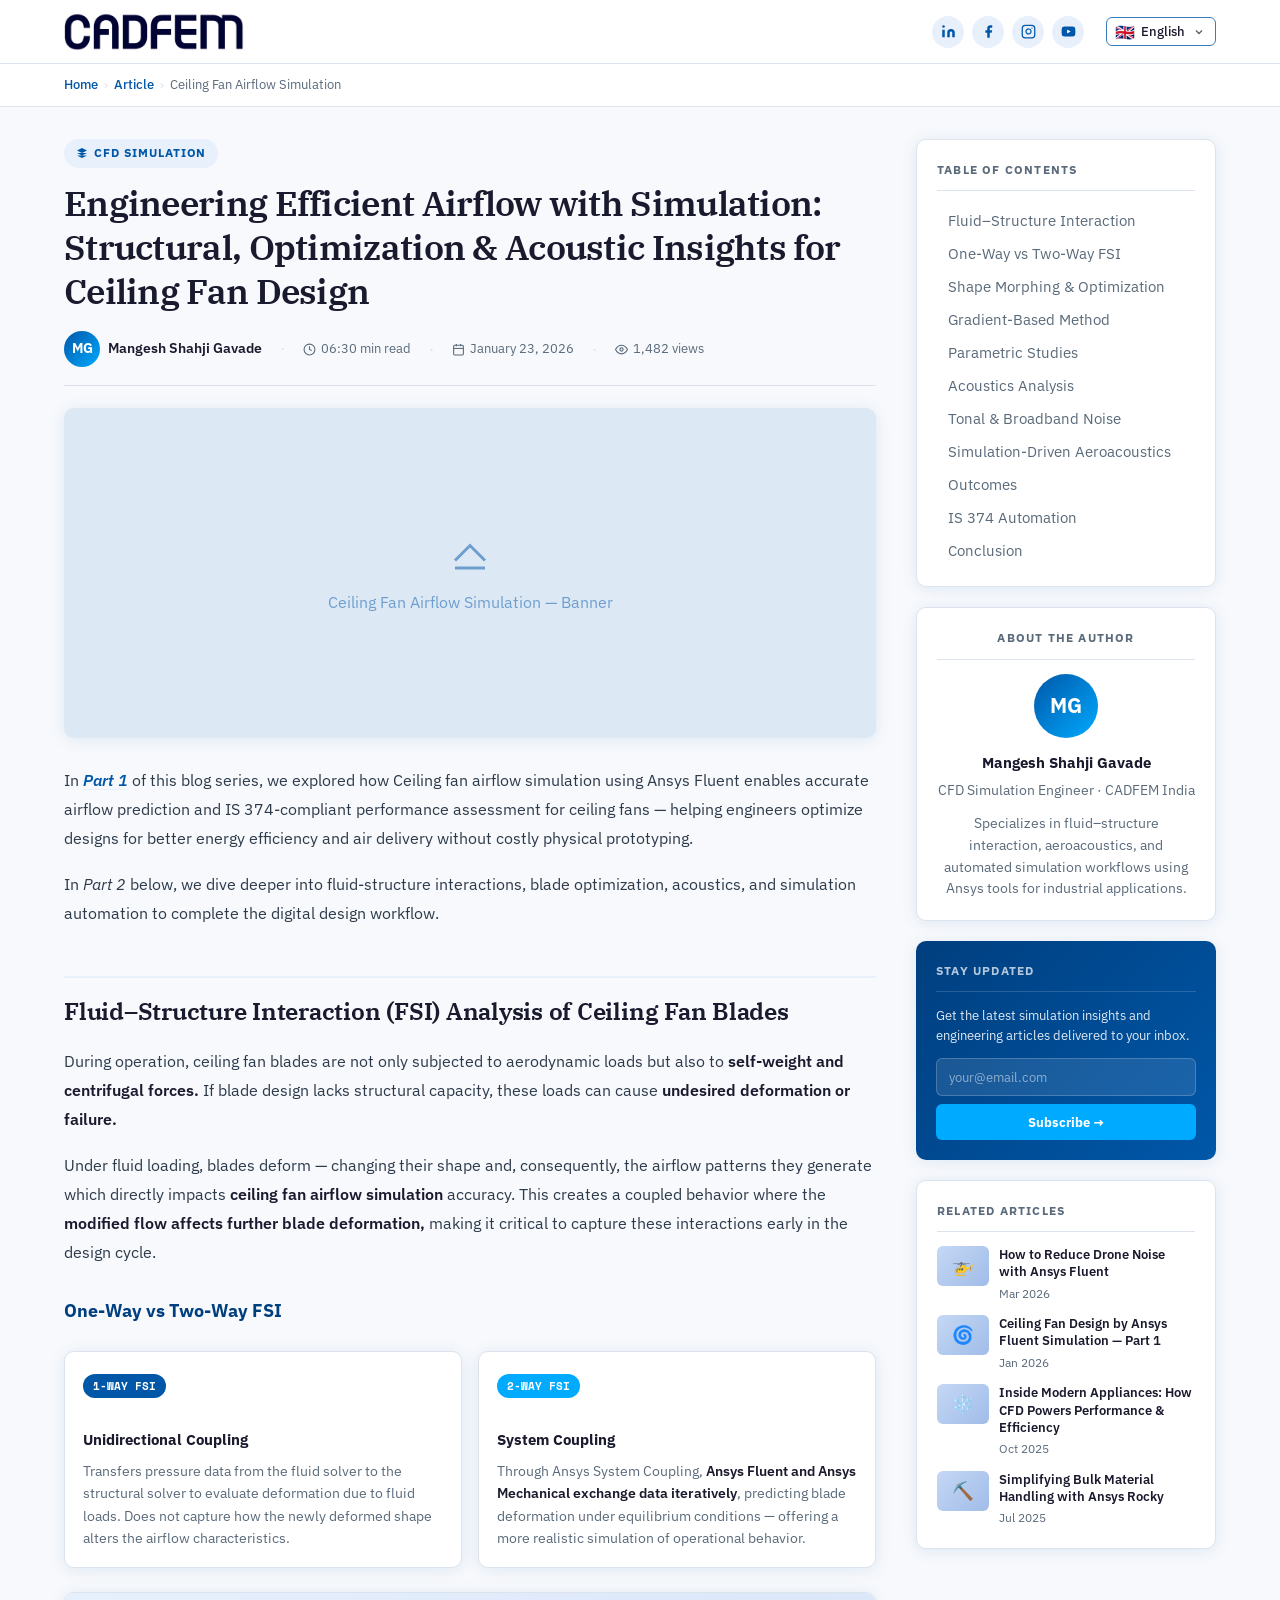
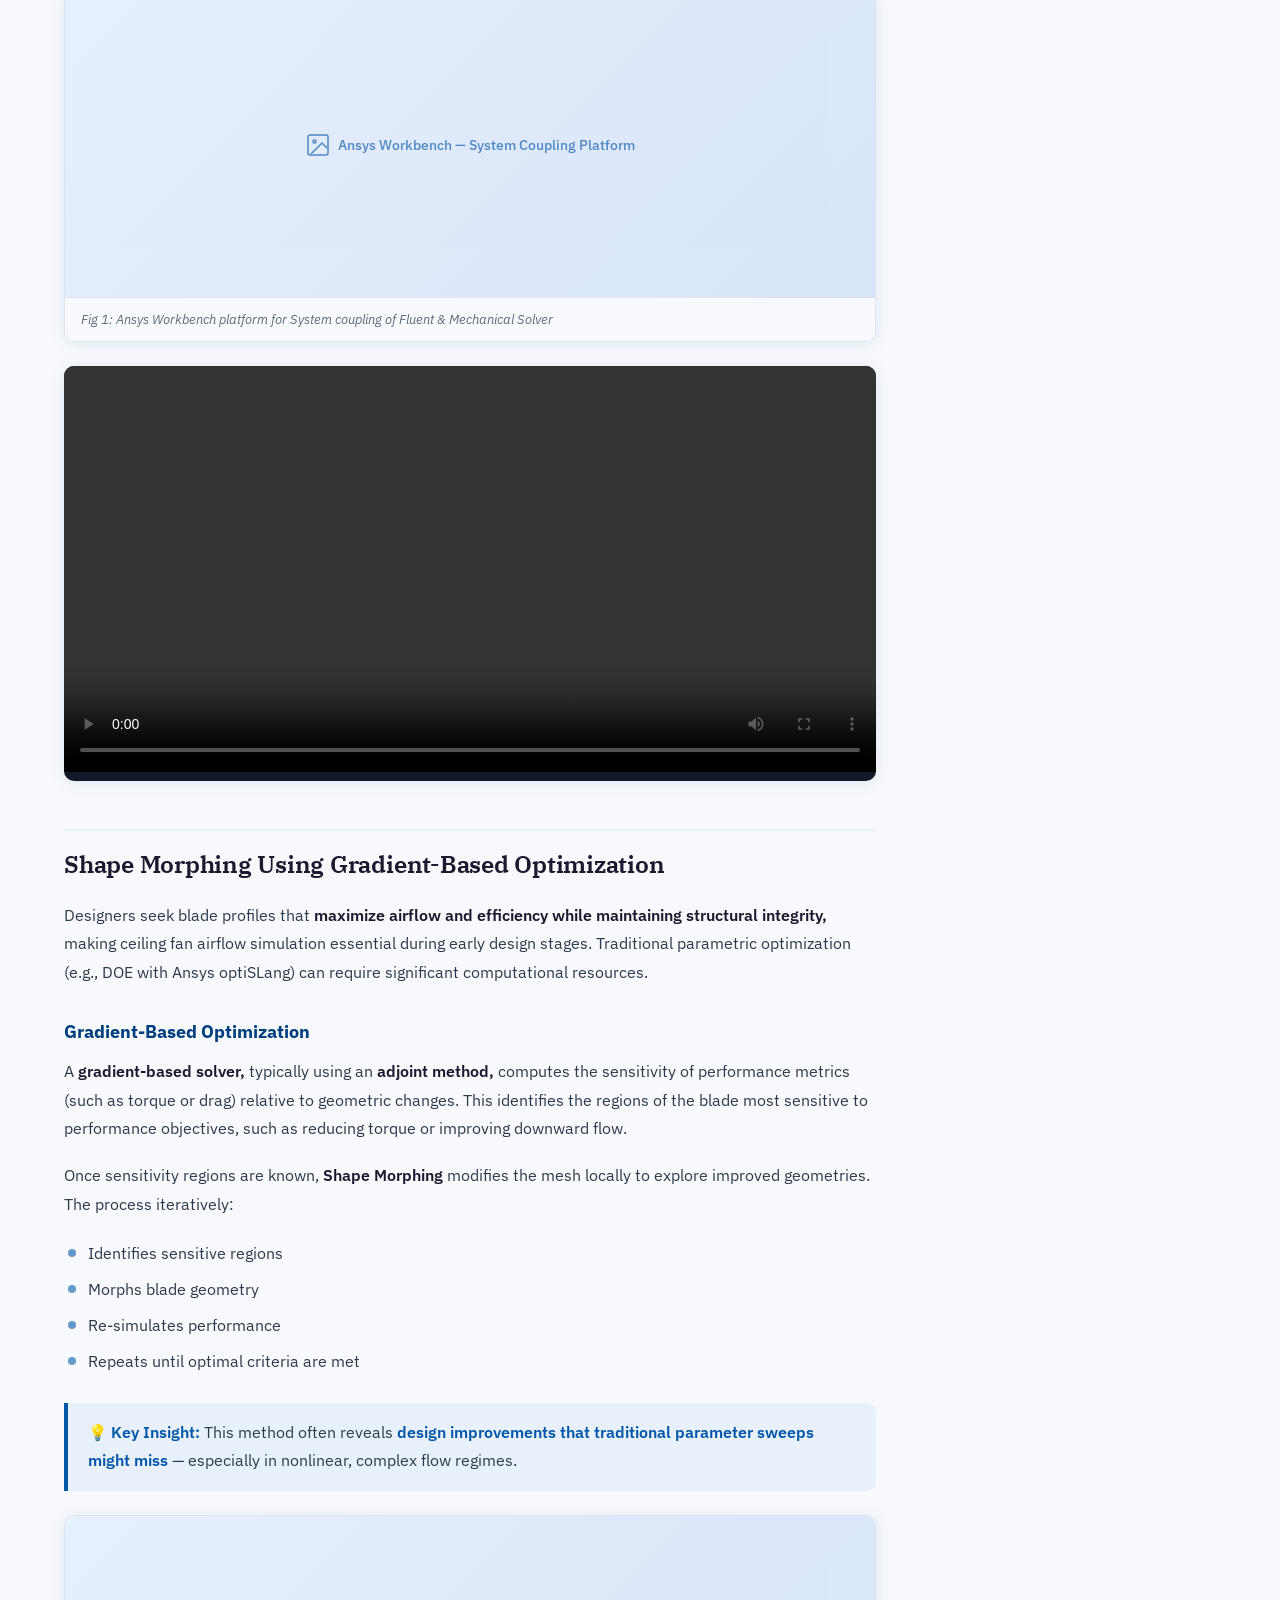
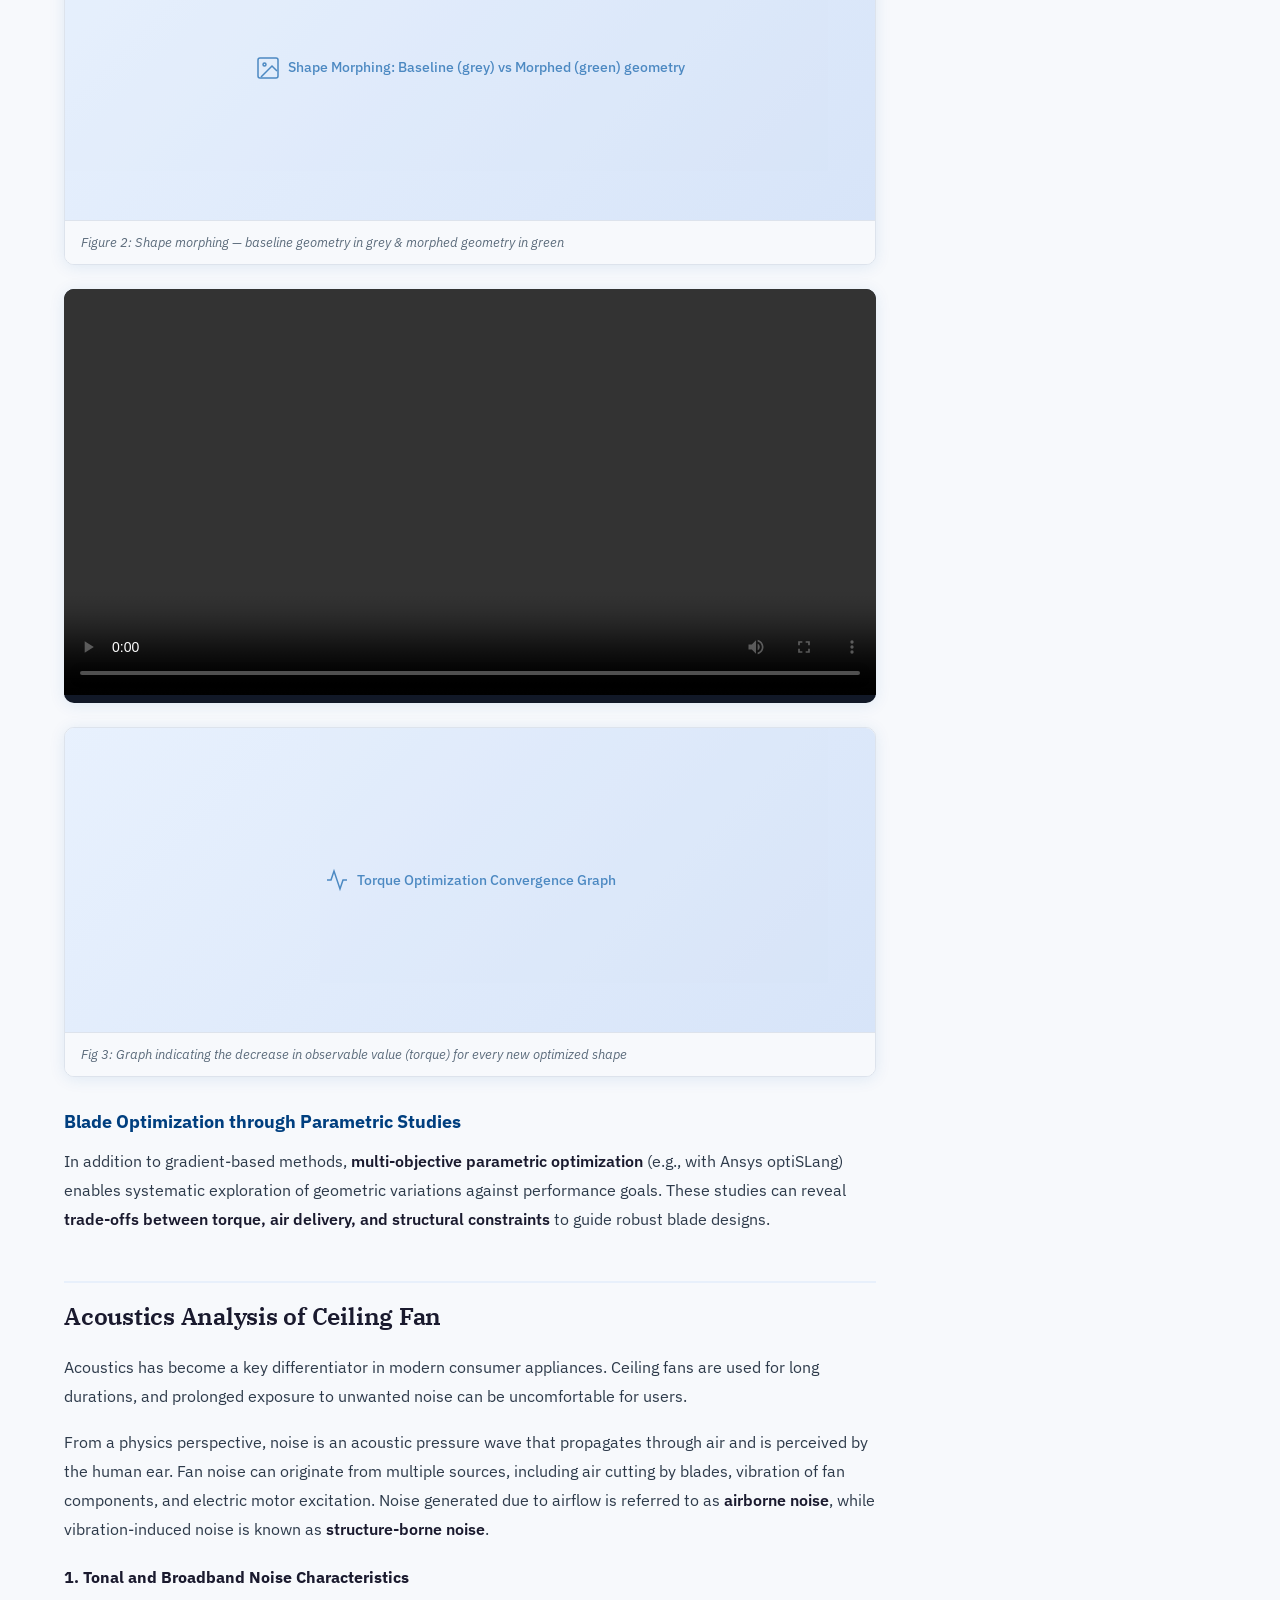
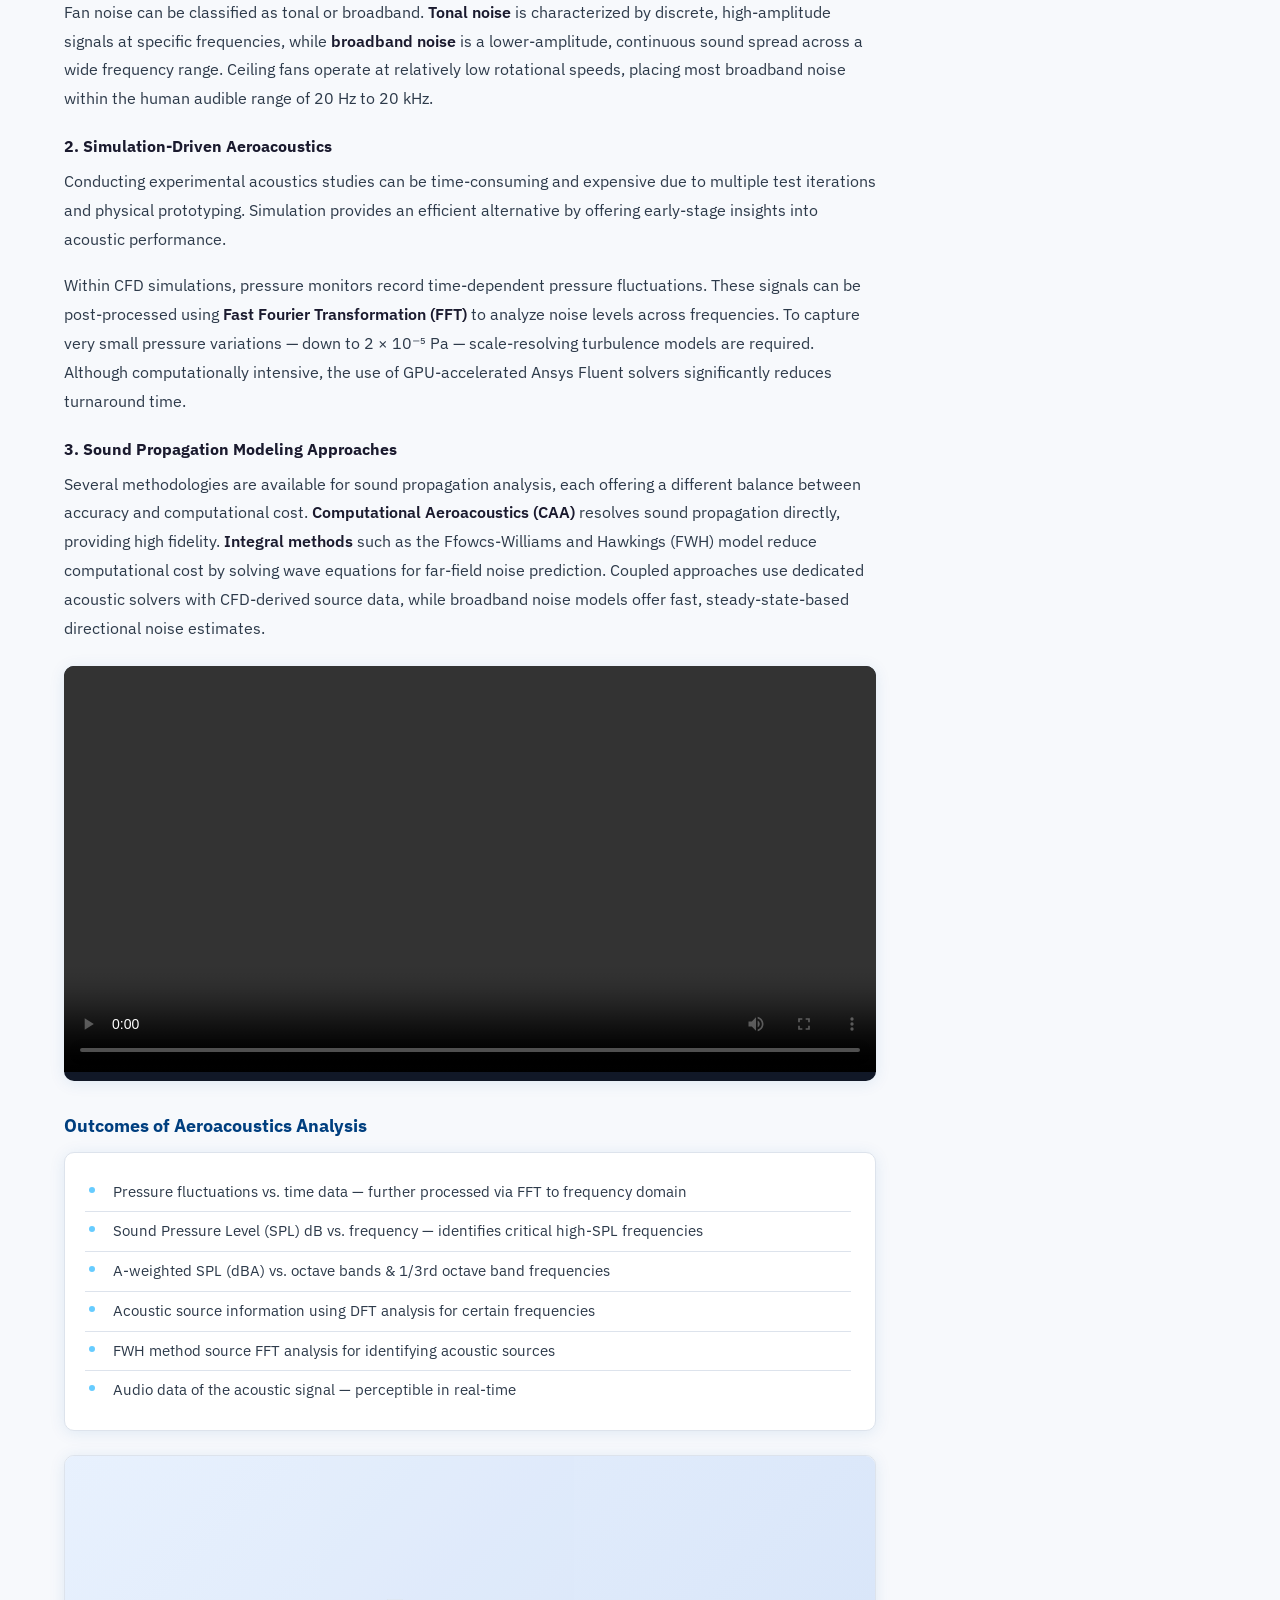
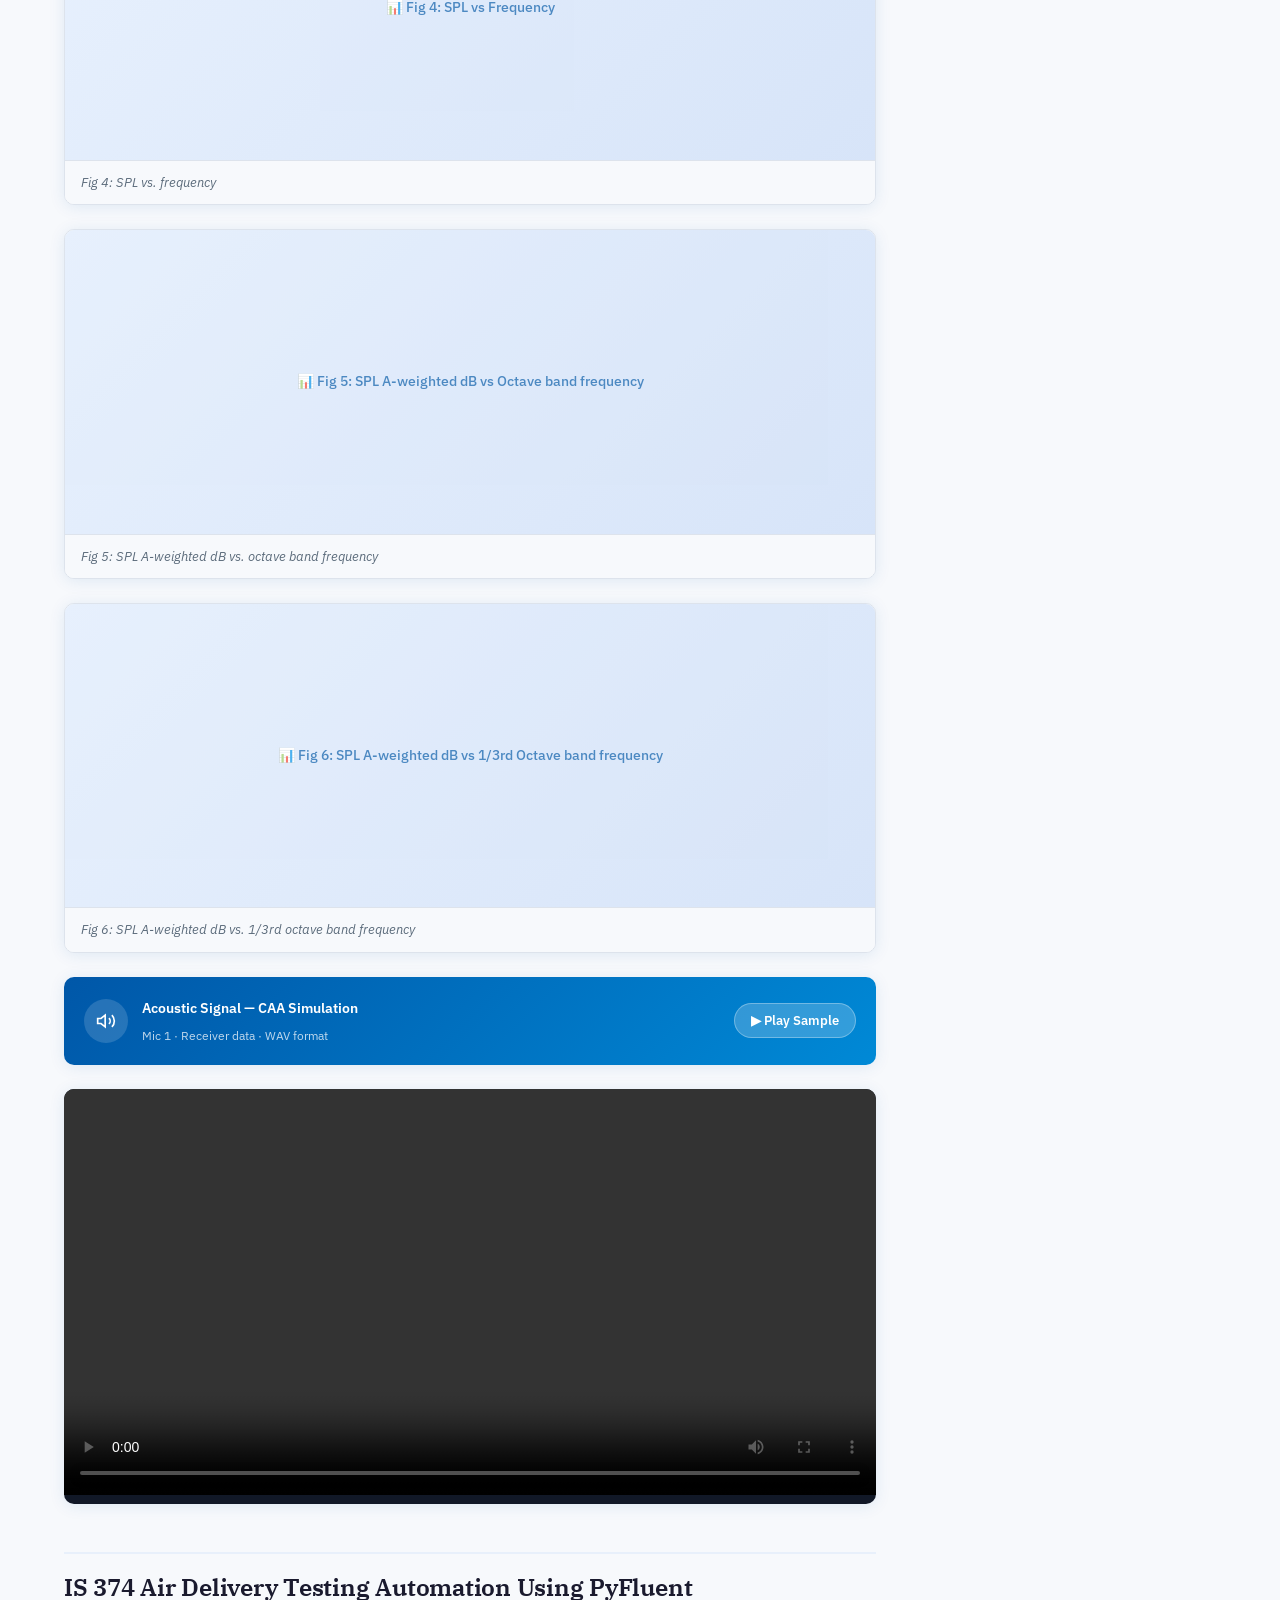
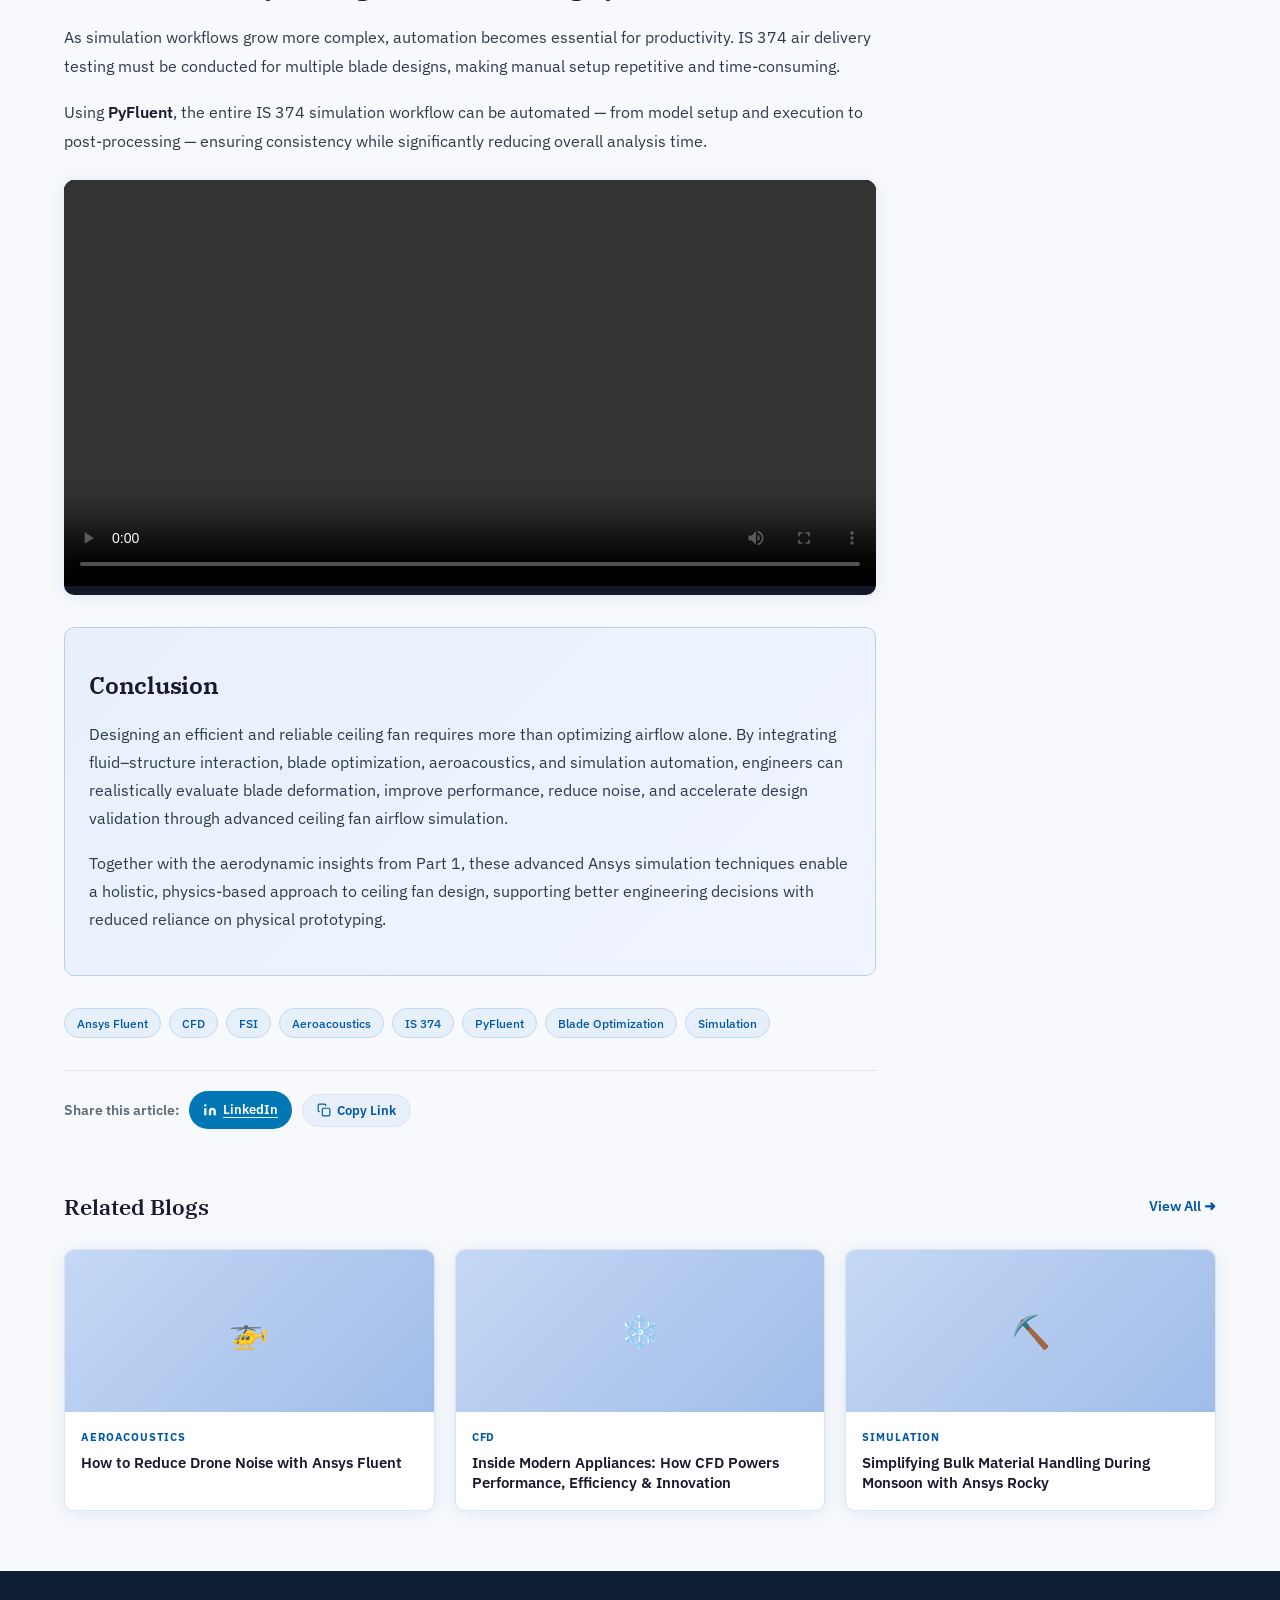
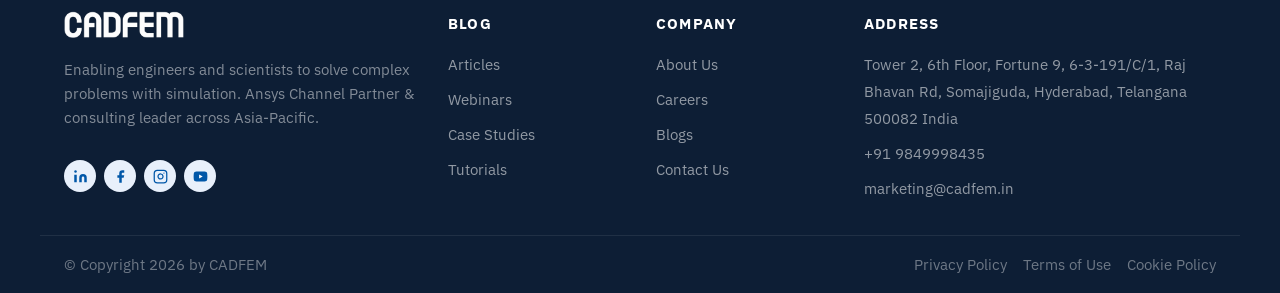
==== index.html @ c17678b2 "Initial commit" ====
<!DOCTYPE html>
<html lang="en">

<head>
    <meta charset="UTF-8">
    <meta name="viewport" content="width=device-width, initial-scale=1.0">
    <title>Engineering Efficient Airflow with Simulation | CADFEM Blog</title>

    <link rel="preconnect" href="https://fonts.googleapis.com">
    <link rel="stylesheet" href="style.css" />
    <link
        href="https://fonts.googleapis.com/css2?family=IBM+Plex+Sans:ital,wght@0,300;0,400;0,500;0,600;0,700;1,400&family=IBM+Plex+Serif:ital,wght@0,400;0,600;1,400&family=Space+Mono:wght@400;700&display=swap"
        rel="stylesheet">
    <link
        href="https://fonts.googleapis.com/css2?family=IBM+Plex+Sans:ital,wght@0,300;0,400;0,500;0,600;0,700;1,400&family=IBM+Plex+Serif:ital,wght@0,400;0,600;1,400&family=Space+Mono:wght@400;700&display=swap"
        rel="stylesheet">

</head>

<body>

    <div id="reading-progress"></div>

    <!-- ── HEADER ── -->
    <header id="site-header">
        <div class="header-inner">
            <a href="#" class="logo-wrap">
                <img src="cadfem-logo.png" width="180px" />
            </a>
            <!-- <nav>
                <a href="#" data-i18n="nav_home">Home</a>

                <a href="#conclusion" data-i18n="nav_about">Conclusion</a>
                <a href="#related-blogs" data-i18n="nav_products">Related Blogs</a>
                <a href="#related-blogs" data-i18n="nav_products">Related Blogs</a>

            </nav> -->
            <div class="header-social">
                <a href="https://www.linkedin.com/company/cadfem-apac/" title="LinkedIn" target="_blank">
                    <svg width="15" height="15" viewBox="0 0 24 24" fill="currentColor">
                        <path
                            d="M16 8a6 6 0 016 6v7h-4v-7a2 2 0 00-2-2 2 2 0 00-2 2v7h-4v-7a6 6 0 016-6zM2 9h4v12H2z" />
                        <circle cx="4" cy="4" r="2" />
                    </svg>
                </a>
                <a href="https://www.facebook.com/cadfem.in" title="Facebook" target="_blank">
                    <svg width="15" height="15" viewBox="0 0 24 24" fill="currentColor" stroke="none">
                        <path d="M18 2h-3a5 5 0 00-5 5v3H7v4h3v8h4v-8h3l1-4h-4V7a1 1 0 011-1h3z" />
                    </svg>
                </a>
                <a href="https://www.instagram.com/cadfem.india/" title="Instagram" target="_blank">
                    <svg width="15" height="15" viewBox="0 0 24 24" fill="none" stroke="currentColor" stroke-width="2"
                        stroke-linecap="round" stroke-linejoin="round">
                        <rect x="2" y="2" width="20" height="20" rx="5" />
                        <path d="M16 11.37A4 4 0 1112.63 8 4 4 0 0116 11.37z" />
                        <line x1="17.5" y1="6.5" x2="17.51" y2="6.5" />
                    </svg>
                </a>
                <a href="https://www.youtube.com/@CADFEMIndia" title="YouTube" target="_blank">
                    <svg width="15" height="15" viewBox="0 0 24 24" fill="currentColor">
                        <path
                            d="M22.54 6.42a2.78 2.78 0 00-1.95-1.96C18.88 4 12 4 12 4s-6.88 0-8.59.46A2.78 2.78 0 001.46 6.42 29 29 0 001 12a29 29 0 00.46 5.58 2.78 2.78 0 001.95 1.96C5.12 20 12 20 12 20s6.88 0 8.59-.46a2.78 2.78 0 001.95-1.96A29 29 0 0023 12a29 29 0 00-.46-5.58z" />
                        <polygon points="9.75 15.02 15.5 12 9.75 8.98 9.75 15.02" fill="white" />
                    </svg>
                </a>

                <!-- ── LANGUAGE SWITCHER ── -->
                <div class="lang-switcher" id="langSwitcher">
                    <button class="lang-btn" id="langBtn" onclick="toggleLangDropdown(event)">
                        <span class="flag" id="currentFlag">🇬🇧</span>
                        <span id="currentLangName">English</span>
                        <svg class="chevron" width="12" height="12" viewBox="0 0 24 24" fill="none"
                            stroke="currentColor" stroke-width="2.5">
                            <polyline points="6 9 12 15 18 9" />
                        </svg>
                    </button>
                    <div class="lang-dropdown" id="langDropdown">
                        <div class="lang-option" onclick="setLanguage('de')" data-lang="de">
                            <span class="flag">🇩🇪</span>
                            <span class="lang-name">German</span>
                            <span class="check">✓</span>
                        </div>
                        <div class="lang-option" onclick="setLanguage('id')" data-lang="id">
                            <span class="flag">🇮🇩</span>
                            <span class="lang-name">Indonesian</span>
                            <span class="check">✓</span>
                        </div>
                        <div class="lang-option" onclick="setLanguage('ms')" data-lang="ms">
                            <span class="flag">🇲🇾</span>
                            <span class="lang-name">Malay</span>
                            <span class="check">✓</span>
                        </div>
                        <div class="lang-option" onclick="setLanguage('th')" data-lang="th">
                            <span class="flag">🇹🇭</span>
                            <span class="lang-name">Thai</span>
                            <span class="check">✓</span>
                        </div>
                        <div class="lang-option" onclick="setLanguage('vi')" data-lang="vi">
                            <span class="flag">🇻🇳</span>
                            <span class="lang-name">Vietnamese</span>
                            <span class="check">✓</span>
                        </div>
                        <div class="lang-option active" onclick="setLanguage('en')" data-lang="en">
                            <span class="flag">🇬🇧</span>
                            <span class="lang-name">English</span>
                            <span class="check">✓</span>
                        </div>
                    </div>
                </div>
            </div>
        </div>
    </header>

    <!-- ── BREADCRUMB ── -->
    <div class="breadcrumb-bar">
        <div class="breadcrumb-inner">
            <a href="#" data-i18n="nav_home">Home</a>
            <span class="sep">›</span>
            <a href="#" data-i18n="nav_articles">Article</a>
            <span class="sep">›</span>
            <span data-i18n="breadcrumb_current">Ceiling Fan Airflow Simulation</span>
        </div>
    </div>

    <!-- ── MAIN CONTENT ── -->
    <div class="page-wrap">

        <!-- ARTICLE -->
        <article id="content">
            <div class="article-category fade-up fade-up-1">
                <svg width="12" height="12" viewBox="0 0 24 24" fill="currentColor">
                    <path d="M12 2L2 7l10 5 10-5-10-5zM2 17l10 5 10-5M2 12l10 5 10-5" />
                </svg>
                <span data-i18n="category">CFD Simulation</span>
            </div>

            <h1 class="fade-up fade-up-2" data-i18n="article_title">Engineering Efficient Airflow with Simulation:
                Structural, Optimization &amp; Acoustic Insights for Ceiling Fan Design</h1>

            <div class="article-meta fade-up fade-up-3">
                <div class="meta-author">
                    <div class="author-avatar">MG</div>
                    <span class="author-name">Mangesh Shahji Gavade</span>
                </div>
                <span class="meta-dot">·</span>
                <div class="meta-item">
                    <svg width="13" height="13" fill="none" stroke="currentColor" stroke-width="2" viewBox="0 0 24 24">
                        <circle cx="12" cy="12" r="10" />
                        <polyline points="12 6 12 12 16 14" />
                    </svg>
                    <span data-i18n="read_time">06:30 min read</span>
                </div>
                <span class="meta-dot">·</span>
                <div class="meta-item">
                    <svg width="13" height="13" fill="none" stroke="currentColor" stroke-width="2" viewBox="0 0 24 24">
                        <rect x="3" y="4" width="18" height="18" rx="2" />
                        <line x1="16" y1="2" x2="16" y2="6" />
                        <line x1="8" y1="2" x2="8" y2="6" />
                        <line x1="3" y1="10" x2="21" y2="10" />
                    </svg>
                    <span data-i18n="pub_date">January 23, 2026</span>
                </div>
                <span class="meta-dot">·</span>
                <div class="meta-item">
                    <svg width="13" height="13" fill="none" stroke="currentColor" stroke-width="2" viewBox="0 0 24 24">
                        <path d="M1 12s4-8 11-8 11 8 11 8-4 8-11 8-11-8-11-8z" />
                        <circle cx="12" cy="12" r="3" />
                    </svg>
                    <span id="view-count">1,482 <span data-i18n="views">views</span></span>
                </div>
            </div>

            <div class="hero-img fade-up fade-up-3">
                <img src="https://blog.cadfem.ai/wp-content/uploads/2026/01/FBU_Ceiling-Fan-Part-2-Banner-1024x416.jpg"
                    alt="Ceiling Fan Airflow Simulation Banner"
                    onerror="this.style.display='none';this.nextElementSibling.style.display='flex'">
                <div class="hero-img-placeholder" style="display:none;">
                    <svg width="48" height="48" fill="none" stroke="currentColor" stroke-width="1.5"
                        viewBox="0 0 24 24">
                        <path d="M4.5 15.75l7.5-7.5 7.5 7.5" />
                        <path d="M4.5 19.5h15" />
                    </svg>
                    <span data-i18n="hero_alt">Ceiling Fan Airflow Simulation — Banner</span>
                </div>
            </div>

            <div class="article-body">

                <p data-i18n="intro_p1">In <em><strong><a href="#">Part 1</a></strong></em> of this blog series, we
                    explored how Ceiling fan airflow simulation using Ansys Fluent enables accurate airflow prediction
                    and IS 374-compliant performance assessment for ceiling fans — helping engineers optimize designs
                    for better energy efficiency and air delivery without costly physical prototyping.</p>

                <p data-i18n="intro_p2">In <em>Part 2</em> below, we dive deeper into fluid-structure interactions,
                    blade optimization, acoustics, and simulation automation to complete the digital design workflow.
                </p>

                <h2 id="fsi" data-i18n="fsi_title">Fluid–Structure Interaction (FSI) Analysis of Ceiling Fan Blades</h2>

                <p data-i18n="fsi_p1">During operation, ceiling fan blades are not only subjected to aerodynamic loads
                    but also to <strong>self-weight and centrifugal forces.</strong> If blade design lacks structural
                    capacity, these loads can cause <strong>undesired deformation or failure.</strong></p>

                <p data-i18n="fsi_p2">Under fluid loading, blades deform — changing their shape and, consequently, the
                    airflow patterns they generate which directly impacts <strong>ceiling fan airflow
                        simulation</strong> accuracy. This creates a coupled behavior where the <strong>modified flow
                        affects further blade deformation,</strong> making it critical to capture these interactions
                    early in the design cycle.</p>

                <h3 id="fsi-types" data-i18n="fsi_types_title">One-Way vs Two-Way FSI</h3>

                <div class="fsi-grid">
                    <div class="fsi-card">
                        <div class="fsi-badge" data-i18n="oneway_badge">1-WAY FSI</div>
                        <h4 data-i18n="oneway_title">Unidirectional Coupling</h4>
                        <p data-i18n="oneway_desc">Transfers pressure data from the fluid solver to the structural
                            solver to evaluate deformation due to fluid loads. Does not capture how the newly deformed
                            shape alters the airflow characteristics.</p>
                    </div>
                    <div class="fsi-card two-way">
                        <div class="fsi-badge" data-i18n="twoway_badge">2-WAY FSI</div>
                        <h4 data-i18n="twoway_title">System Coupling</h4>
                        <p data-i18n="twoway_desc">Through Ansys System Coupling, <strong>Ansys Fluent and Ansys
                                Mechanical exchange data iteratively</strong>, predicting blade deformation under
                            equilibrium conditions — offering a more realistic simulation of operational behavior.</p>
                    </div>
                </div>

                <div class="figure-wrap">
                    <img src="https://blog.cadfem.ai/wp-content/uploads/2026/01/Screenshot-2026-01-28-125005-1024x380.png"
                        alt="Ansys Workbench System Coupling"
                        onerror="this.style.display='none';this.nextElementSibling.style.display='flex'">
                    <div class="fig-img-placeholder" style="display:none;">
                        <svg width="24" height="24" fill="none" stroke="currentColor" stroke-width="1.5"
                            viewBox="0 0 24 24">
                            <rect x="2" y="2" width="20" height="20" rx="2" />
                            <circle cx="8.5" cy="8.5" r="1.5" />
                            <polyline points="21 15 16 10 5 21" />
                        </svg>
                        Ansys Workbench — System Coupling Platform
                    </div>
                    <div class="figure-caption" data-i18n="fig1_caption">Fig 1: Ansys Workbench platform for System
                        coupling of Fluent &amp; Mechanical Solver</div>
                </div>

                <div class="video-wrap">
                    <video class="elementor-video"
                        src="https://blog.cadfem.ai/wp-content/uploads/2026/01/struc_croped.mp4" autoplay="" controls=""
                        controlslist="nodownload"></video>
                </div>

                <h2 id="morphing" data-i18n="morphing_title">Shape Morphing Using Gradient-Based Optimization</h2>

                <p data-i18n="morphing_p1">Designers seek blade profiles that <strong>maximize airflow and efficiency
                        while maintaining structural integrity,</strong> making ceiling fan airflow simulation essential
                    during early design stages. Traditional parametric optimization (e.g., DOE with Ansys optiSLang) can
                    require significant computational resources.</p>

                <h3 id="gradient" data-i18n="gradient_title">Gradient-Based Optimization</h3>

                <p data-i18n="gradient_p1">A <strong>gradient-based solver,</strong> typically using an <strong>adjoint
                        method,</strong> computes the sensitivity of performance metrics (such as torque or drag)
                    relative to geometric changes. This identifies the regions of the blade most sensitive to
                    performance objectives, such as reducing torque or improving downward flow.</p>

                <p data-i18n="gradient_p2">Once sensitivity regions are known, <strong>Shape Morphing</strong> modifies
                    the mesh locally to explore improved geometries. The process iteratively:</p>

                <ul>
                    <li data-i18n="li1">Identifies sensitive regions</li>
                    <li data-i18n="li2">Morphs blade geometry</li>
                    <li data-i18n="li3">Re-simulates performance</li>
                    <li data-i18n="li4">Repeats until optimal criteria are met</li>
                </ul>

                <div class="callout">
                    <strong>💡 <span data-i18n="callout_label">Key Insight:</span></strong> <span
                        data-i18n="callout_text">This method often reveals <strong>design improvements that traditional
                            parameter sweeps might miss</strong> — especially in nonlinear, complex flow regimes.</span>
                </div>

                <div class="figure-wrap">
                    <img src="https://blog.cadfem.ai/wp-content/uploads/2026/01/Screenshot-2026-01-22-163600.png"
                        alt="Shape Morphing - Baseline vs Morphed Geometry"
                        onerror="this.style.display='none';this.nextElementSibling.style.display='flex'">
                    <div class="fig-img-placeholder" style="display:none;">
                        <svg width="24" height="24" fill="none" stroke="currentColor" stroke-width="1.5"
                            viewBox="0 0 24 24">
                            <rect x="2" y="2" width="20" height="20" rx="2" />
                            <circle cx="8.5" cy="8.5" r="1.5" />
                            <polyline points="21 15 16 10 5 21" />
                        </svg>
                        Shape Morphing: Baseline (grey) vs Morphed (green) geometry
                    </div>
                    <div class="figure-caption" data-i18n="fig2_caption">Figure 2: Shape morphing — baseline geometry in
                        grey &amp; morphed geometry in green</div>
                </div>

                <div class="video-wrap">
                    <video class="elementor-video"
                        src="https://blog.cadfem.ai/wp-content/uploads/2026/01/anim_fan_surf1.mp4" autoplay=""
                        controls="" controlslist="nodownload"></video>
                </div>

                <div class="figure-wrap">
                    <img src="https://blog.cadfem.ai/wp-content/uploads/2026/01/Screenshot-2026-01-28-125057.png"
                        alt="Optimization torque convergence graph"
                        onerror="this.style.display='none';this.nextElementSibling.style.display='flex'">
                    <div class="fig-img-placeholder" style="display:none;">
                        <svg width="24" height="24" fill="none" stroke="currentColor" stroke-width="1.5"
                            viewBox="0 0 24 24">
                            <polyline points="22 12 18 12 15 21 9 3 6 12 2 12" />
                        </svg>
                        Torque Optimization Convergence Graph
                    </div>
                    <div class="figure-caption" data-i18n="fig3_caption">Fig 3: Graph indicating the decrease in
                        observable value (torque) for every new optimized shape</div>
                </div>

                <h3 id="parametric" data-i18n="parametric_title">Blade Optimization through Parametric Studies</h3>

                <p data-i18n="parametric_p1">In addition to gradient-based methods, <strong>multi-objective parametric
                        optimization</strong> (e.g., with Ansys optiSLang) enables systematic exploration of geometric
                    variations against performance goals. These studies can reveal <strong>trade-offs between torque,
                        air delivery, and structural constraints</strong> to guide robust blade designs.</p>

                <h2 id="acoustics" data-i18n="acoustics_title">Acoustics Analysis of Ceiling Fan</h2>

                <p data-i18n="acoustics_p1">Acoustics has become a key differentiator in modern consumer appliances.
                    Ceiling fans are used for long durations, and prolonged exposure to unwanted noise can be
                    uncomfortable for users.</p>

                <p data-i18n="acoustics_p2">From a physics perspective, noise is an acoustic pressure wave that
                    propagates through air and is perceived by the human ear. Fan noise can originate from multiple
                    sources, including air cutting by blades, vibration of fan components, and electric motor
                    excitation. Noise generated due to airflow is referred to as <strong>airborne noise</strong>, while
                    vibration-induced noise is known as <strong>structure-borne noise</strong>.</p>

                <h4 id="tonal" data-i18n="tonal_title">1. Tonal and Broadband Noise Characteristics</h4>

                <p data-i18n="tonal_p1">Fan noise can be classified as tonal or broadband. <strong>Tonal noise</strong>
                    is characterized by discrete, high-amplitude signals at specific frequencies, while
                    <strong>broadband noise</strong> is a lower-amplitude, continuous sound spread across a wide
                    frequency range. Ceiling fans operate at relatively low rotational speeds, placing most broadband
                    noise within the human audible range of 20 Hz to 20 kHz.
                </p>

                <h4 id="aeroacoustics" data-i18n="aero_title">2. Simulation-Driven Aeroacoustics</h4>

                <p data-i18n="aero_p1">Conducting experimental acoustics studies can be time-consuming and expensive due
                    to multiple test iterations and physical prototyping. Simulation provides an efficient alternative
                    by offering early-stage insights into acoustic performance.</p>

                <p data-i18n="aero_p2">Within CFD simulations, pressure monitors record time-dependent pressure
                    fluctuations. These signals can be post-processed using <strong>Fast Fourier Transformation
                        (FFT)</strong> to analyze noise levels across frequencies. To capture very small pressure
                    variations — down to 2 × 10⁻⁵ Pa — scale-resolving turbulence models are required. Although
                    computationally intensive, the use of GPU-accelerated Ansys Fluent solvers significantly reduces
                    turnaround time.</p>

                <h4 id="propagation" data-i18n="prop_title">3. Sound Propagation Modeling Approaches</h4>

                <p data-i18n="prop_p1">Several methodologies are available for sound propagation analysis, each offering
                    a different balance between accuracy and computational cost. <strong>Computational Aeroacoustics
                        (CAA)</strong> resolves sound propagation directly, providing high fidelity. <strong>Integral
                        methods</strong> such as the Ffowcs-Williams and Hawkings (FWH) model reduce computational cost
                    by solving wave equations for far-field noise prediction. Coupled approaches use dedicated acoustic
                    solvers with CFD-derived source data, while broadband noise models offer fast, steady-state-based
                    directional noise estimates.</p>

                <div class="video-wrap">
                    <video class="elementor-video"
                        src="https://blog.cadfem.ai/wp-content/uploads/2026/01/vel_scale_resolving.mp4" autoplay=""
                        loop="" controls="" playsinline="" controlslist="nodownload"></video>
                </div>

                <h3 id="outcomes" data-i18n="outcomes_title">Outcomes of Aeroacoustics Analysis</h3>

                <ul class="outcomes-list">
                    <li data-i18n="out1">Pressure fluctuations vs. time data — further processed via FFT to frequency
                        domain</li>
                    <li data-i18n="out2">Sound Pressure Level (SPL) dB vs. frequency — identifies critical high-SPL
                        frequencies</li>
                    <li data-i18n="out3">A-weighted SPL (dBA) vs. octave bands &amp; 1/3rd octave band frequencies</li>
                    <li data-i18n="out4">Acoustic source information using DFT analysis for certain frequencies</li>
                    <li data-i18n="out5">FWH method source FFT analysis for identifying acoustic sources</li>
                    <li data-i18n="out6">Audio data of the acoustic signal — perceptible in real-time</li>
                </ul>

                <div class="figure-wrap">
                    <img src="https://blog.cadfem.ai/wp-content/uploads/2026/01/Screenshot-2026-01-22-163704.png"
                        alt="SPL vs Frequency"
                        onerror="this.style.display='none';this.nextElementSibling.style.display='flex'">
                    <div class="fig-img-placeholder" style="display:none;">📊 Fig 4: SPL vs Frequency</div>
                    <div class="figure-caption" data-i18n="fig4_caption">Fig 4: SPL vs. frequency</div>
                </div>

                <div class="figure-wrap">
                    <img src="https://blog.cadfem.ai/wp-content/uploads/2026/01/Screenshot-2026-01-22-163712.png"
                        alt="SPL A-weighted vs Octave Band"
                        onerror="this.style.display='none';this.nextElementSibling.style.display='flex'">
                    <div class="fig-img-placeholder" style="display:none;">📊 Fig 5: SPL A-weighted dB vs Octave band
                        frequency</div>
                    <div class="figure-caption" data-i18n="fig5_caption">Fig 5: SPL A-weighted dB vs. octave band
                        frequency</div>
                </div>

                <div class="figure-wrap">
                    <img src="https://blog.cadfem.ai/wp-content/uploads/2026/01/Screenshot-2026-01-22-163725.png"
                        alt="SPL A-weighted vs 1/3rd Octave Band"
                        onerror="this.style.display='none';this.nextElementSibling.style.display='flex'">
                    <div class="fig-img-placeholder" style="display:none;">📊 Fig 6: SPL A-weighted dB vs 1/3rd Octave
                        band frequency</div>
                    <div class="figure-caption" data-i18n="fig6_caption">Fig 6: SPL A-weighted dB vs. 1/3rd octave band
                        frequency</div>
                </div>

                <div class="audio-section">
                    <div class="audio-icon">
                        <svg width="20" height="20" fill="none" stroke="white" stroke-width="2" viewBox="0 0 24 24">
                            <polygon points="11 5 6 9 2 9 2 15 6 15 11 19 11 5" />
                            <path d="M19.07 4.93a10 10 0 010 14.14M15.54 8.46a5 5 0 010 7.07" />
                        </svg>
                    </div>
                    <div class="audio-info">
                        <div class="audio-title" data-i18n="audio_title">Acoustic Signal — CAA Simulation</div>
                        <div class="audio-subtitle" data-i18n="audio_subtitle">Mic 1 · Receiver data · WAV format</div>
                    </div>
                    <button class="audio-btn" data-i18n="audio_btn"
                        onclick="alert('Audio playback: ASound_mic_1_CAA_receiver_data.wav')">▶ Play Sample</button>
                </div>

                <div class="video-wrap">
                    <video class="elementor-video"
                        src="https://blog.cadfem.ai/wp-content/uploads/2026/01/anim_dp_dt_1-1.mp4" autoplay="" loop=""
                        controls="" playsinline="" controlslist="nodownload"></video>
                </div>

                <h2 id="automation" data-i18n="auto_title">IS 374 Air Delivery Testing Automation Using PyFluent</h2>

                <p data-i18n="auto_p1">As simulation workflows grow more complex, automation becomes essential for
                    productivity. IS 374 air delivery testing must be conducted for multiple blade designs, making
                    manual setup repetitive and time-consuming.</p>

                <p data-i18n="auto_p2">Using <strong>PyFluent</strong>, the entire IS 374 simulation workflow can be
                    automated — from model setup and execution to post-processing — ensuring consistency while
                    significantly reducing overall analysis time.</p>

                <div class="video-wrap">
                    <video class="elementor-video"
                        src="https://blog.cadfem.ai/wp-content/uploads/2026/02/CADFEM-India_s-Video-Jan-29-2026.mp4#t=44,158"
                        autoplay="" loop="" controls="" playsinline="" controlslist="nodownload"></video>
                </div>

                <div class="conclusion-box" id="conclusion">
                    <h2 id="conclusion" data-i18n="conclusion_title">Conclusion</h2>
                    <p data-i18n="conclusion_p1">Designing an efficient and reliable ceiling fan requires more than
                        optimizing airflow alone. By integrating fluid–structure interaction, blade optimization,
                        aeroacoustics, and simulation automation, engineers can realistically evaluate blade
                        deformation, improve performance, reduce noise, and accelerate design validation through
                        advanced ceiling fan airflow simulation.</p>
                    <p data-i18n="conclusion_p2">Together with the aerodynamic insights from Part 1, these advanced
                        Ansys simulation techniques enable a holistic, physics-based approach to ceiling fan design,
                        supporting better engineering decisions with reduced reliance on physical prototyping.</p>
                </div>

                <!-- Tags -->
                <div class="tags-wrap">
                    <a href="#" class="tag">Ansys Fluent</a>
                    <a href="#" class="tag">CFD</a>
                    <a href="#" class="tag">FSI</a>
                    <a href="#" class="tag">Aeroacoustics</a>
                    <a href="#" class="tag">IS 374</a>
                    <a href="#" class="tag">PyFluent</a>
                    <a href="#" class="tag" data-i18n="tag_blade">Blade Optimization</a>
                    <a href="#" class="tag" data-i18n="tag_sim">Simulation</a>
                </div>

                <!-- Share -->
                <div class="share-bar">
                    <span class="share-label" data-i18n="share_label">Share this article:</span>
                    <a href="https://www.linkedin.com/company/cadfem-apac/" class="share-btn linkedin">
                        <svg width="14" height="14" fill="currentColor" viewBox="0 0 24 24">
                            <path
                                d="M16 8a6 6 0 016 6v7h-4v-7a2 2 0 00-2-2 2 2 0 00-2 2v7h-4v-7a6 6 0 016-6zM2 9h4v12H2z" />
                            <circle cx="4" cy="4" r="2" />
                        </svg>
                        LinkedIn
                    </a>
                   
                    <button class="share-btn copy" onclick="copyLink()">
                        <svg width="14" height="14" fill="none" stroke="currentColor" stroke-width="2"
                            viewBox="0 0 24 24">
                            <rect x="9" y="9" width="13" height="13" rx="2" />
                            <path d="M5 15H4a2 2 0 01-2-2V4a2 2 0 012-2h9a2 2 0 012 2v1" />
                        </svg>
                        <span data-i18n="copy_link">Copy Link</span>
                    </button>
                </div>

            </div>
        </article>

        <!-- ── SIDEBAR ── -->
        <aside>

            <!-- Table of Contents -->
            <div class="widget">
                <div class="widget-title" data-i18n="toc_title">Table of Contents</div>
                <ul class="toc-list" id="toc">
                    <li><a href="#fsi" data-i18n="toc_fsi">Fluid–Structure Interaction</a></li>
                    <li class="sub"><a href="#fsi-types" data-i18n="toc_fsi_types">One-Way vs Two-Way FSI</a></li>
                    <li><a href="#morphing" data-i18n="toc_morphing">Shape Morphing & Optimization</a></li>
                    <li class="sub"><a href="#gradient" data-i18n="toc_gradient">Gradient-Based Method</a></li>
                    <li class="sub"><a href="#parametric" data-i18n="toc_parametric">Parametric Studies</a></li>
                    <li><a href="#acoustics" data-i18n="toc_acoustics">Acoustics Analysis</a></li>
                    <li class="sub"><a href="#tonal" data-i18n="toc_tonal">Tonal & Broadband Noise</a></li>
                    <li class="sub"><a href="#aeroacoustics" data-i18n="toc_aero">Simulation-Driven Aeroacoustics</a>
                    </li>
                    <li class="sub"><a href="#outcomes" data-i18n="toc_outcomes">Outcomes</a></li>
                    <li><a href="#automation" data-i18n="toc_automation">IS 374 Automation</a></li>
                    <li><a href="#conclusion" data-i18n="toc_conclusion">Conclusion</a></li>
                </ul>
            </div>

            <!-- Author -->
            <div class="widget author-widget">
                <div class="widget-title" data-i18n="author_widget_title">About the Author</div>
                <div class="author-avatar-lg">MG</div>
                <div class="name">Mangesh Shahji Gavade</div>
                <div class="role" data-i18n="author_role">CFD Simulation Engineer · CADFEM India</div>
                <div class="bio" data-i18n="author_bio">Specializes in fluid–structure interaction, aeroacoustics, and
                    automated simulation workflows using Ansys tools for industrial applications.</div>
            </div>

            <!-- Newsletter -->
            <div class="widget newsletter-widget">
                <div class="widget-title" data-i18n="newsletter_title">Stay Updated</div>
                <p data-i18n="newsletter_desc">Get the latest simulation insights and engineering articles delivered to
                    your inbox.</p>
                <div class="newsletter-form">
                    <input type="email" data-i18n-placeholder="email_placeholder" placeholder="your@email.com">
                    <button data-i18n="subscribe_btn">Subscribe →</button>
                </div>
            </div>

            <!-- Related sidebar -->
            <div class="widget">
                <div class="widget-title" data-i18n="related_title">Related Articles</div>
                <div class="related-list">
                    <a href="#" class="related-item">
                        <div class="related-thumb">🚁</div>
                        <div class="related-info">
                            <div class="rel-title" data-i18n="related1_title">How to Reduce Drone Noise with Ansys
                                Fluent</div>
                            <div class="rel-date">Mar 2026</div>
                        </div>
                    </a>
                    <a href="#" class="related-item">
                        <div class="related-thumb">🌀</div>
                        <div class="related-info">
                            <div class="rel-title" data-i18n="related2_title">Ceiling Fan Design by Ansys Fluent
                                Simulation — Part 1</div>
                            <div class="rel-date">Jan 2026</div>
                        </div>
                    </a>
                    <a href="#" class="related-item">
                        <div class="related-thumb">❄️</div>
                        <div class="related-info">
                            <div class="rel-title" data-i18n="related3_title">Inside Modern Appliances: How CFD Powers
                                Performance &amp; Efficiency</div>
                            <div class="rel-date">Oct 2025</div>
                        </div>
                    </a>
                    <a href="#" class="related-item">
                        <div class="related-thumb">⛏️</div>
                        <div class="related-info">
                            <div class="rel-title" data-i18n="related4_title">Simplifying Bulk Material Handling with
                                Ansys Rocky</div>
                            <div class="rel-date">Jul 2025</div>
                        </div>
                    </a>
                </div>
            </div>

        </aside>
    </div>

    <!-- ── RELATED BLOGS ── -->
    <div class="related-blogs-section" id="related-blogs">
        <div class="section-header">
            <h2 class="section-title" data-i18n="related_blogs_title">Related Blogs</h2>
            <a href="#" class="view-all" data-i18n="view_all">View All ➜</a>
        </div>
        <div class="blog-cards">
            <a href="#" class="blog-card">
                <div class="card-thumb">
                    <img src="https://blog.cadfem.ai/wp-content/uploads/2026/03/Fluent-Q1_-Indonesia_Thumbnail.jpg"
                        alt="Drone Noise" onerror="this.style.display='none';this.parentElement.innerHTML='🚁'">
                </div>
                <div class="card-body">
                    <div class="card-cat">Aeroacoustics</div>
                    <div class="card-title" data-i18n="related1_title">How to Reduce Drone Noise with Ansys Fluent</div>
                </div>
            </a>
            <a href="#" class="blog-card">
                <div class="card-thumb">
                    <img src="https://blog.cadfem.ai/wp-content/uploads/2025/10/BLOG-Q4_Artboard-2-copy-57-1.jpg"
                        alt="CFD Appliances" onerror="this.style.display='none';this.parentElement.innerHTML='❄️'">
                </div>
                <div class="card-body">
                    <div class="card-cat">CFD</div>
                    <div class="card-title" data-i18n="related3_title">Inside Modern Appliances: How CFD Powers
                        Performance, Efficiency &amp; Innovation</div>
                </div>
            </a>
            <a href="#" class="blog-card">
                <div class="card-thumb">
                    <img src="https://blog.cadfem.ai/wp-content/uploads/2025/07/BLOG-Banners-Q3-2025-09.jpg"
                        alt="Bulk Material Handling"
                        onerror="this.style.display='none';this.parentElement.innerHTML='⛏️'">
                </div>
                <div class="card-body">
                    <div class="card-cat">Simulation</div>
                    <div class="card-title" data-i18n="related4_title">Simplifying Bulk Material Handling During Monsoon
                        with Ansys Rocky</div>
                </div>
            </a>
        </div>
    </div>

    <!-- ── FOOTER ── -->
    <!-- ── FOOTER ── -->
    <footer>
        <div class="footer-inner">
            <div class="footer-brand">
                <div class="footer-logo">
                    <img src="white-logo.png" width="120px" />
                </div>
                <p>Enabling engineers and scientists to solve complex problems with simulation. Ansys Channel Partner &
                    consulting leader across Asia-Pacific.</p>
                
                <div class="header-social footer">
                    <a href="https://www.linkedin.com/company/cadfem-apac/" title="LinkedIn" target="_blank">
                        <svg width="15" height="15" viewBox="0 0 24 24" fill="currentColor">
                            <path
                                d="M16 8a6 6 0 016 6v7h-4v-7a2 2 0 00-2-2 2 2 0 00-2 2v7h-4v-7a6 6 0 016-6zM2 9h4v12H2z">
                            </path>
                            <circle cx="4" cy="4" r="2"></circle>
                        </svg>
                    </a>
                    <a href="https://www.facebook.com/cadfem.in" title="Facebook" target="_blank">
                        <svg width="15" height="15" viewBox="0 0 24 24" fill="currentColor" stroke="none">
                            <path d="M18 2h-3a5 5 0 00-5 5v3H7v4h3v8h4v-8h3l1-4h-4V7a1 1 0 011-1h3z"></path>
                        </svg>
                    </a>

                    <a href="https://www.instagram.com/cadfem.india/" title="Instagram" target="_blank">
                        <svg width="15" height="15" viewBox="0 0 24 24" fill="none" stroke="currentColor"
                            stroke-width="2" stroke-linecap="round" stroke-linejoin="round">
                            <rect x="2" y="2" width="20" height="20" rx="5"></rect>
                            <path d="M16 11.37A4 4 0 1112.63 8 4 4 0 0116 11.37z"></path>
                            <line x1="17.5" y1="6.5" x2="17.51" y2="6.5"></line>
                        </svg>
                    </a>
                    <a href="https://www.youtube.com/@CADFEMIndia" title="YouTube" target="_blank">
                        <svg width="15" height="15" viewBox="0 0 24 24" fill="currentColor">
                            <path
                                d="M22.54 6.42a2.78 2.78 0 00-1.95-1.96C18.88 4 12 4 12 4s-6.88 0-8.59.46A2.78 2.78 0 001.46 6.42 29 29 0 001 12a29 29 0 00.46 5.58 2.78 2.78 0 001.95 1.96C5.12 20 12 20 12 20s6.88 0 8.59-.46a2.78 2.78 0 001.95-1.96A29 29 0 0023 12a29 29 0 00-.46-5.58z">
                            </path>
                            <polygon points="9.75 15.02 15.5 12 9.75 8.98 9.75 15.02" fill="white"></polygon>
                        </svg>
                    </a>
                </div>
            </div>
            <div class="footer-col">
                <h4>Blog</h4>
                <ul>
                    <li><a href="#">Articles</a></li>
                    <li><a href="#">Webinars</a></li>
                    <li><a href="#">Case Studies</a></li>
                    <li><a href="#">Tutorials</a></li>
                </ul>
            </div>
            <div class="footer-col">
                <h4>Company</h4>
                <ul>
                    <li><a href="#">About Us</a></li>
                    <li><a href="#">Careers</a></li>
                    <li><a href="#">Blogs</a></li>
                    <li><a href="#">Contact Us</a></li>
                    
                </ul>
            </div>
            <div class="footer-col">
                <h4>Address</h4>
                <ul>
                    <li><a href="#">Tower 2, 6th Floor, Fortune 9, 6-3-191/C/1, Raj Bhavan Rd, Somajiguda,
                            Hyderabad, Telangana 500082
                            India</a></li>
                    <li><a href="tel:+91 9849998435">+91 9849998435</a></li>
                    <li><a href="mailto:marketing@cadfem.in">marketing@cadfem.in</a></li>
                    
                </ul>
            </div>
        </div>
        <div class="footer-bottom">
            <span>© Copyright 2026 by CADFEM</span>
            <div class="footer-bottom-links">
                <a href="#">Privacy Policy</a>
                <a href="#">Terms of Use</a>
                <a href="#">Cookie Policy</a>
            </div>
        </div>
    </footer>

    <!-- Back to Top -->
    <button id="back-to-top" title="Back to top" onclick="window.scrollTo({top:0,behavior:'smooth'})">
        <svg width="18" height="18" fill="none" stroke="white" stroke-width="2.5" viewBox="0 0 24 24">
            <polyline points="18 15 12 9 6 15" />
        </svg>
    </button>

    <!-- Toast -->
    <div class="toast" id="toast" data-i18n="link_copied">Link copied!</div>


    <script>
        const translations = {
            en: {
                flag: '🇬🇧', name: 'English',
                nav_home: 'Home', nav_articles: 'Articles', nav_webinars: 'Webinars', nav_products: 'Products', nav_about: 'About',
                breadcrumb_current: 'Ceiling Fan Airflow Simulation',
                category: 'CFD Simulation',
                article_title: 'Engineering Efficient Airflow with Simulation: Structural, Optimization & Acoustic Insights for Ceiling Fan Design',
                read_time: '06:30 min read', pub_date: 'January 23, 2026', views: 'views',
                hero_alt: 'Ceiling Fan Airflow Simulation — Banner',
                intro_p1: 'In <em><strong><a href="#">Part 1</a></strong></em> of this blog series, we explored how Ceiling fan airflow simulation using Ansys Fluent enables accurate airflow prediction and IS 374-compliant performance assessment for ceiling fans — helping engineers optimize designs for better energy efficiency and air delivery without costly physical prototyping.',
                intro_p2: 'In <em>Part 2</em> below, we dive deeper into fluid-structure interactions, blade optimization, acoustics, and simulation automation to complete the digital design workflow.',
                fsi_title: 'Fluid–Structure Interaction (FSI) Analysis of Ceiling Fan Blades',
                fsi_p1: 'During operation, ceiling fan blades are not only subjected to aerodynamic loads but also to <strong>self-weight and centrifugal forces.</strong> If blade design lacks structural capacity, these loads can cause <strong>undesired deformation or failure.</strong>',
                fsi_p2: 'Under fluid loading, blades deform — changing their shape and, consequently, the airflow patterns they generate which directly impacts <strong>ceiling fan airflow simulation</strong> accuracy. This creates a coupled behavior where the <strong>modified flow affects further blade deformation,</strong> making it critical to capture these interactions early in the design cycle.',
                fsi_types_title: 'One-Way vs Two-Way FSI',
                oneway_badge: '1-WAY FSI', oneway_title: 'Unidirectional Coupling',
                oneway_desc: 'Transfers pressure data from the fluid solver to the structural solver to evaluate deformation due to fluid loads. Does not capture how the newly deformed shape alters the airflow characteristics.',
                twoway_badge: '2-WAY FSI', twoway_title: 'System Coupling',
                twoway_desc: 'Through Ansys System Coupling, <strong>Ansys Fluent and Ansys Mechanical exchange data iteratively</strong>, predicting blade deformation under equilibrium conditions — offering a more realistic simulation of operational behavior.',
                fig1_caption: 'Fig 1: Ansys Workbench platform for System coupling of Fluent & Mechanical Solver',
                morphing_title: 'Shape Morphing Using Gradient-Based Optimization',
                morphing_p1: 'Designers seek blade profiles that <strong>maximize airflow and efficiency while maintaining structural integrity,</strong> making ceiling fan airflow simulation essential during early design stages. Traditional parametric optimization (e.g., DOE with Ansys optiSLang) can require significant computational resources.',
                gradient_title: 'Gradient-Based Optimization',
                gradient_p1: 'A <strong>gradient-based solver,</strong> typically using an <strong>adjoint method,</strong> computes the sensitivity of performance metrics (such as torque or drag) relative to geometric changes. This identifies the regions of the blade most sensitive to performance objectives, such as reducing torque or improving downward flow.',
                gradient_p2: 'Once sensitivity regions are known, <strong>Shape Morphing</strong> modifies the mesh locally to explore improved geometries. The process iteratively:',
                li1: 'Identifies sensitive regions', li2: 'Morphs blade geometry', li3: 'Re-simulates performance', li4: 'Repeats until optimal criteria are met',
                callout_label: 'Key Insight:', callout_text: 'This method often reveals <strong>design improvements that traditional parameter sweeps might miss</strong> — especially in nonlinear, complex flow regimes.',
                fig2_caption: 'Figure 2: Shape morphing — baseline geometry in grey & morphed geometry in green',
                fig3_caption: 'Fig 3: Graph indicating the decrease in observable value (torque) for every new optimized shape',
                parametric_title: 'Blade Optimization through Parametric Studies',
                parametric_p1: 'In addition to gradient-based methods, <strong>multi-objective parametric optimization</strong> (e.g., with Ansys optiSLang) enables systematic exploration of geometric variations against performance goals. These studies can reveal <strong>trade-offs between torque, air delivery, and structural constraints</strong> to guide robust blade designs.',
                acoustics_title: 'Acoustics Analysis of Ceiling Fan',
                acoustics_p1: 'Acoustics has become a key differentiator in modern consumer appliances. Ceiling fans are used for long durations, and prolonged exposure to unwanted noise can be uncomfortable for users.',
                acoustics_p2: 'From a physics perspective, noise is an acoustic pressure wave that propagates through air and is perceived by the human ear. Fan noise can originate from multiple sources, including air cutting by blades, vibration of fan components, and electric motor excitation. Noise generated due to airflow is referred to as <strong>airborne noise</strong>, while vibration-induced noise is known as <strong>structure-borne noise</strong>.',
                tonal_title: '1. Tonal and Broadband Noise Characteristics',
                tonal_p1: 'Fan noise can be classified as tonal or broadband. <strong>Tonal noise</strong> is characterized by discrete, high-amplitude signals at specific frequencies, while <strong>broadband noise</strong> is a lower-amplitude, continuous sound spread across a wide frequency range. Ceiling fans operate at relatively low rotational speeds, placing most broadband noise within the human audible range of 20 Hz to 20 kHz.',
                aero_title: '2. Simulation-Driven Aeroacoustics',
                aero_p1: 'Conducting experimental acoustics studies can be time-consuming and expensive due to multiple test iterations and physical prototyping. Simulation provides an efficient alternative by offering early-stage insights into acoustic performance.',
                aero_p2: 'Within CFD simulations, pressure monitors record time-dependent pressure fluctuations. These signals can be post-processed using <strong>Fast Fourier Transformation (FFT)</strong> to analyze noise levels across frequencies. To capture very small pressure variations — down to 2 × 10⁻⁵ Pa — scale-resolving turbulence models are required. Although computationally intensive, the use of GPU-accelerated Ansys Fluent solvers significantly reduces turnaround time.',
                prop_title: '3. Sound Propagation Modeling Approaches',
                prop_p1: 'Several methodologies are available for sound propagation analysis, each offering a different balance between accuracy and computational cost. <strong>Computational Aeroacoustics (CAA)</strong> resolves sound propagation directly, providing high fidelity. <strong>Integral methods</strong> such as the Ffowcs-Williams and Hawkings (FWH) model reduce computational cost by solving wave equations for far-field noise prediction. Coupled approaches use dedicated acoustic solvers with CFD-derived source data, while broadband noise models offer fast, steady-state-based directional noise estimates.',
                outcomes_title: 'Outcomes of Aeroacoustics Analysis',
                out1: 'Pressure fluctuations vs. time data — further processed via FFT to frequency domain',
                out2: 'Sound Pressure Level (SPL) dB vs. frequency — identifies critical high-SPL frequencies',
                out3: 'A-weighted SPL (dBA) vs. octave bands & 1/3rd octave band frequencies',
                out4: 'Acoustic source information using DFT analysis for certain frequencies',
                out5: 'FWH method source FFT analysis for identifying acoustic sources',
                out6: 'Audio data of the acoustic signal — perceptible in real-time',
                fig4_caption: 'Fig 4: SPL vs. frequency', fig5_caption: 'Fig 5: SPL A-weighted dB vs. octave band frequency', fig6_caption: 'Fig 6: SPL A-weighted dB vs. 1/3rd octave band frequency',
                audio_title: 'Acoustic Signal — CAA Simulation', audio_subtitle: 'Mic 1 · Receiver data · WAV format', audio_btn: '▶ Play Sample',
                auto_title: 'IS 374 Air Delivery Testing Automation Using PyFluent',
                auto_p1: 'As simulation workflows grow more complex, automation becomes essential for productivity. IS 374 air delivery testing must be conducted for multiple blade designs, making manual setup repetitive and time-consuming.',
                auto_p2: 'Using <strong>PyFluent</strong>, the entire IS 374 simulation workflow can be automated — from model setup and execution to post-processing — ensuring consistency while significantly reducing overall analysis time.',
                conclusion_title: 'Conclusion',
                conclusion_p1: 'Designing an efficient and reliable ceiling fan requires more than optimizing airflow alone. By integrating fluid–structure interaction, blade optimization, aeroacoustics, and simulation automation, engineers can realistically evaluate blade deformation, improve performance, reduce noise, and accelerate design validation through advanced ceiling fan airflow simulation.',
                conclusion_p2: 'Together with the aerodynamic insights from Part 1, these advanced Ansys simulation techniques enable a holistic, physics-based approach to ceiling fan design, supporting better engineering decisions with reduced reliance on physical prototyping.',
                tag_blade: 'Blade Optimization', tag_sim: 'Simulation',
                share_label: 'Share this article:', copy_link: 'Copy Link',
                toc_title: 'Table of Contents', toc_fsi: 'Fluid–Structure Interaction', toc_fsi_types: 'One-Way vs Two-Way FSI',
                toc_morphing: 'Shape Morphing & Optimization', toc_gradient: 'Gradient-Based Method', toc_parametric: 'Parametric Studies',
                toc_acoustics: 'Acoustics Analysis', toc_tonal: 'Tonal & Broadband Noise', toc_aero: 'Simulation-Driven Aeroacoustics',
                toc_outcomes: 'Outcomes', toc_automation: 'IS 374 Automation', toc_conclusion: 'Conclusion',
                author_widget_title: 'About the Author', author_role: 'CFD Simulation Engineer · CADFEM India',
                author_bio: 'Specializes in fluid–structure interaction, aeroacoustics, and automated simulation workflows using Ansys tools for industrial applications.',
                newsletter_title: 'Stay Updated', newsletter_desc: 'Get the latest simulation insights and engineering articles delivered to your inbox.',
                email_placeholder: 'your@email.com', subscribe_btn: 'Subscribe →',
                related_title: 'Related Articles',
                related1_title: 'How to Reduce Drone Noise with Ansys Fluent',
                related2_title: 'Ceiling Fan Design by Ansys Fluent Simulation — Part 1',
                related3_title: 'Inside Modern Appliances: How CFD Powers Performance & Efficiency',
                related4_title: 'Simplifying Bulk Material Handling with Ansys Rocky',
                related_blogs_title: 'Related Blogs', view_all: 'View All ➜',
                footer_desc: 'Enabling engineers and scientists to solve complex problems with simulation. Ansys Channel Partner & consulting leader across Asia-Pacific.',
                footer_blog: 'Blog', footer_case: 'Case Studies', footer_tutorials: 'Tutorials',
                footer_company: 'Company', footer_about: 'About CADFEM', footer_careers: 'Careers', footer_contact: 'Contact', footer_sitemap: 'Site Map',
                footer_legal: 'Legal', footer_legal_notices: 'Legal Notices', footer_privacy: 'Privacy Policy', footer_terms: 'Terms of Use', footer_cookie: 'Cookie Policy', footer_export: 'Export Control',
                footer_copy: '© Copyright 2026 by CADFEM APAC', link_copied: 'Link copied!'
            },
            de: {
                flag: '🇩🇪', name: 'Deutsch',
                nav_home: 'Startseite', nav_articles: 'Artikel', nav_webinars: 'Webinare', nav_products: 'Produkte', nav_about: 'Über uns',
                breadcrumb_current: 'Deckenventilatorsimulation',
                category: 'CFD-Simulation',
                article_title: 'Effiziente Luftströmung mit Simulation: Strukturelle, Optimierungs- & Akustische Einblicke für die Deckenventilatorkonstruktion',
                read_time: '06:30 Min Lesezeit', pub_date: '23. Januar 2026', views: 'Aufrufe',
                hero_alt: 'Deckenventilatorsimulation — Banner',
                intro_p1: 'In <em><strong><a href="#">Teil 1</a></strong></em> dieser Blogserie haben wir untersucht, wie die Deckenventilatorsimulation mit Ansys Fluent eine genaue Luftstromvorhersage und IS 374-konforme Leistungsbewertung ermöglicht — und Ingenieuren hilft, Designs für bessere Energieeffizienz zu optimieren.',
                intro_p2: 'In <em>Teil 2</em> tauchen wir tiefer in Fluid-Struktur-Interaktionen, Schaufeloptimierung, Akustik und Simulationsautomatisierung ein.',
                fsi_title: 'Fluid-Struktur-Interaktion (FSI) Analyse der Deckenventilatorklingen',
                fsi_p1: 'Während des Betriebs sind Deckenventilatorklingen nicht nur aerodynamischen Lasten ausgesetzt, sondern auch <strong>Eigengewicht und Zentrifugalkräften.</strong> Wenn die Schaufelkonstruktion keine ausreichende Tragfähigkeit aufweist, können diese Lasten zu <strong>unerwünschter Verformung oder zum Versagen führen.</strong>',
                fsi_p2: 'Unter Fluidbelastung verformen sich die Schaufeln — was ihre Form und folglich die erzeugten Luftstrommuster verändert und die Genauigkeit der <strong>Deckenventilatorsimulation</strong> direkt beeinflusst.',
                fsi_types_title: 'Einweg- vs. Zweiweg-FSI',
                oneway_badge: '1-WEG FSI', oneway_title: 'Unidirektionale Kopplung',
                oneway_desc: 'Überträgt Druckdaten vom Fluid-Solver zum Struktur-Solver zur Bewertung der Verformung durch Fluidlasten. Erfasst nicht, wie die neu verformte Form die Luftstromeigenschaften verändert.',
                twoway_badge: '2-WEG FSI', twoway_title: 'Systemkopplung',
                twoway_desc: 'Durch Ansys Systemkopplung <strong>tauschen Ansys Fluent und Ansys Mechanical Daten iterativ aus</strong> und prognostizieren die Schaufelverformung unter Gleichgewichtsbedingungen.',
                fig1_caption: 'Abb. 1: Ansys Workbench-Plattform für die Systemkopplung von Fluent & Mechanical Solver',
                morphing_title: 'Formveränderung mit gradientenbasierter Optimierung',
                morphing_p1: 'Designer suchen nach Schaufelgeometrien, die <strong>Luftstrom und Effizienz maximieren und gleichzeitig die strukturelle Integrität erhalten.</strong> Traditionelle parametrische Optimierung kann erhebliche Rechenressourcen erfordern.',
                gradient_title: 'Gradientenbasierte Optimierung',
                gradient_p1: 'Ein <strong>gradientenbasierter Solver</strong> mit <strong>adjungierten Methoden</strong> berechnet die Empfindlichkeit von Leistungsmetriken (wie Drehmoment oder Widerstand) gegenüber geometrischen Änderungen.',
                gradient_p2: 'Sobald empfindliche Bereiche bekannt sind, modifiziert die <strong>Formveränderung</strong> das Netz lokal. Der Prozess arbeitet iterativ:',
                li1: 'Identifiziert empfindliche Bereiche', li2: 'Morpht die Schaufelgeometrie', li3: 'Simuliert die Leistung neu', li4: 'Wiederholt bis optimale Kriterien erfüllt sind',
                callout_label: 'Wichtige Erkenntnis:', callout_text: 'Diese Methode enthüllt oft <strong>Designverbesserungen, die traditionelle Parameterstudien verpassen könnten</strong> — besonders in nichtlinearen, komplexen Strömungsregimen.',
                fig2_caption: 'Abbildung 2: Formveränderung — Basisgeometrie in Grau & veränderte Geometrie in Grün',
                fig3_caption: 'Abb. 3: Diagramm des Rückgangs des Beobachtungswertes (Drehmoment) für jede neue optimierte Form',
                parametric_title: 'Schaufeloptimierung durch parametrische Studien',
                parametric_p1: 'Zusätzlich zu gradientenbasierten Methoden ermöglicht <strong>mehrzielige parametrische Optimierung</strong> die systematische Untersuchung geometrischer Variationen.',
                acoustics_title: 'Akustikanalyse des Deckenventilators',
                acoustics_p1: 'Akustik ist zu einem wichtigen Differenzierungsmerkmal bei modernen Haushaltsgeräten geworden. Deckenventileatoren werden über lange Zeiträume verwendet, und eine längere Exposition gegenüber unerwünschtem Lärm kann unangenehm sein.',
                acoustics_p2: 'Aus physikalischer Sicht ist Lärm eine akustische Druckwelle. Ventilatorkölärm kann als <strong>Luftschall</strong> (durch Luftströmung) oder <strong>Körperschall</strong> (durch Vibration) klassifiziert werden.',
                tonal_title: '1. Tonale und Breitbandgeräuscheigenschaften',
                tonal_p1: 'Ventilatorkölärm kann als tonal oder breitbandig klassifiziert werden. <strong>Tonaler Lärm</strong> zeichnet sich durch diskrete Signale bei bestimmten Frequenzen aus, während <strong>Breitbandlärm</strong> ein kontinuierlicher Klang über einen breiten Frequenzbereich ist.',
                aero_title: '2. Simulationsgestützte Aeroakustik',
                aero_p1: 'Experimentelle Akustikstudien können zeitaufwendig und teuer sein. Simulation bietet eine effiziente Alternative.',
                aero_p2: 'In CFD-Simulationen zeichnen Druckmonitore zeitabhängige Druckschwankungen auf. Diese Signale können mittels <strong>Fourier-Transformation (FFT)</strong> nachbearbeitet werden.',
                prop_title: '3. Schallausbreitungsmodellierungsansätze',
                prop_p1: 'Verschiedene Methoden sind für die Schallausbreitungsanalyse verfügbar. <strong>Computational Aeroacoustics (CAA)</strong> löst die Schallausbreitung direkt mit hoher Genauigkeit. <strong>Integrale Methoden</strong> wie das FWH-Modell reduzieren den Rechenaufwand.',
                outcomes_title: 'Ergebnisse der Aeroakustikanalyse',
                out1: 'Druckschwankungen vs. Zeit — weiterverarbeitet per FFT in den Frequenzbereich',
                out2: 'Schalldruckpegel (SPL) dB vs. Frequenz', out3: 'A-bewerteter SPL (dBA) vs. Oktavbänder',
                out4: 'Akustische Quellinformationen per DFT-Analyse', out5: 'FWH-Quellen-FFT-Analyse', out6: 'Audiodaten des akustischen Signals',
                fig4_caption: 'Abb. 4: SPL vs. Frequenz', fig5_caption: 'Abb. 5: A-gewichteter SPL dB vs. Oktavband', fig6_caption: 'Abb. 6: A-gewichteter SPL dB vs. 1/3-Oktavband',
                audio_title: 'Akustisches Signal — CAA-Simulation', audio_subtitle: 'Mikrofon 1 · Empfängerdaten · WAV-Format', audio_btn: '▶ Beispiel abspielen',
                auto_title: 'IS 374 Luftlieferungstests Automatisierung mit PyFluent',
                auto_p1: 'Da Simulationsworkflows komplexer werden, ist Automatisierung für die Produktivität unerlässlich.',
                auto_p2: 'Mit <strong>PyFluent</strong> kann der gesamte IS 374-Simulationsworkflow automatisiert werden.',
                conclusion_title: 'Fazit',
                conclusion_p1: 'Die Entwicklung eines effizienten Deckenventilators erfordert mehr als die Optimierung des Luftstroms allein. Durch die Integration von FSI, Schaufeloptimierung, Aeroakustik und Simulationsautomatisierung können Ingenieure realistische Bewertungen durchführen.',
                conclusion_p2: 'Zusammen mit den aerodynamischen Erkenntnissen aus Teil 1 ermöglichen diese Ansys-Simulationstechniken einen ganzheitlichen Ansatz zur Deckenventilatorkonstruktion.',
                tag_blade: 'Schaufeloptimierung', tag_sim: 'Simulation',
                share_label: 'Artikel teilen:', copy_link: 'Link kopieren',
                toc_title: 'Inhaltsverzeichnis', toc_fsi: 'Fluid-Struktur-Interaktion', toc_fsi_types: 'Einweg- vs. Zweiweg-FSI',
                toc_morphing: 'Formveränderung & Optimierung', toc_gradient: 'Gradientenbasierte Methode', toc_parametric: 'Parametrische Studien',
                toc_acoustics: 'Akustikanalyse', toc_tonal: 'Tonaler & Breitbandlärm', toc_aero: 'Simulationsgestützte Aeroakustik',
                toc_outcomes: 'Ergebnisse', toc_automation: 'IS 374 Automatisierung', toc_conclusion: 'Fazit',
                author_widget_title: 'Über den Autor', author_role: 'CFD-Simulationsingenieur · CADFEM India',
                author_bio: 'Spezialisiert auf Fluid-Struktur-Interaktion, Aeroakustik und automatisierte Simulationsworkflows mit Ansys-Tools.',
                newsletter_title: 'Bleiben Sie informiert', newsletter_desc: 'Erhalten Sie die neuesten Simulationseinblicke direkt in Ihren Posteingang.',
                email_placeholder: 'ihre@email.com', subscribe_btn: 'Abonnieren →',
                related_title: 'Verwandte Artikel',
                related1_title: 'Wie man Drohnenlärm mit Ansys Fluent reduziert',
                related2_title: 'Deckenventilatorkonstruktion mit Ansys Fluent — Teil 1',
                related3_title: 'Moderne Haushaltsgeräte: Wie CFD Leistung & Effizienz steigert',
                related4_title: 'Schüttguthandling vereinfachen mit Ansys Rocky',
                related_blogs_title: 'Verwandte Blogs', view_all: 'Alle anzeigen ➜',
                footer_desc: 'Ingenieure und Wissenschaftler bei der Lösung komplexer Probleme mit Simulation unterstützen. Ansys Channel Partner in Asien-Pazifik.',
                footer_blog: 'Blog', footer_case: 'Fallstudien', footer_tutorials: 'Tutorials',
                footer_company: 'Unternehmen', footer_about: 'Über CADFEM', footer_careers: 'Karriere', footer_contact: 'Kontakt', footer_sitemap: 'Seitenstruktur',
                footer_legal: 'Rechtliches', footer_legal_notices: 'Rechtliche Hinweise', footer_privacy: 'Datenschutz', footer_terms: 'Nutzungsbedingungen', footer_cookie: 'Cookie-Richtlinie', footer_export: 'Exportkontrolle',
                footer_copy: '© Copyright 2026 von CADFEM APAC', link_copied: 'Link kopiert!'
            },
            id: {
                flag: '🇮🇩', name: 'Indonesia',
                nav_home: 'Beranda', nav_articles: 'Artikel', nav_webinars: 'Webinar', nav_products: 'Produk', nav_about: 'Tentang',
                breadcrumb_current: 'Simulasi Aliran Kipas Langit-langit',
                category: 'Simulasi CFD',
                article_title: 'Rekayasa Aliran Udara Efisien dengan Simulasi: Wawasan Struktural, Optimasi & Akustik untuk Desain Kipas Langit-langit',
                read_time: '06:30 menit baca', pub_date: '23 Januari 2026', views: 'tampilan',
                hero_alt: 'Simulasi Aliran Kipas Langit-langit — Banner',
                intro_p1: 'Dalam <em><strong><a href="#">Bagian 1</a></strong></em> dari seri blog ini, kami mengeksplorasi bagaimana simulasi aliran kipas langit-langit menggunakan Ansys Fluent memungkinkan prediksi aliran udara yang akurat dan penilaian kinerja sesuai IS 374.',
                intro_p2: 'Dalam <em>Bagian 2</em> ini, kami menyelami lebih dalam interaksi fluida-struktur, optimasi bilah, akustik, dan otomasi simulasi.',
                fsi_title: 'Analisis Interaksi Fluida-Struktur (FSI) pada Bilah Kipas',
                fsi_p1: 'Selama operasi, bilah kipas tidak hanya mengalami beban aerodinamis tetapi juga <strong>berat sendiri dan gaya sentrifugal.</strong> Jika desain bilah kekurangan kapasitas struktural, beban ini dapat menyebabkan <strong>deformasi atau kegagalan yang tidak diinginkan.</strong>',
                fsi_p2: 'Saat bilah mengalami deformasi, pola aliran udara yang dihasilkan berubah sehingga berdampak pada akurasi <strong>simulasi aliran kipas langit-langit.</strong>',
                fsi_types_title: 'FSI Satu Arah vs Dua Arah',
                oneway_badge: 'FSI 1 ARAH', oneway_title: 'Kopling Searah',
                oneway_desc: 'Mentransfer data tekanan dari solver fluida ke solver struktural untuk mengevaluasi deformasi akibat beban fluida. Tidak menangkap bagaimana bentuk yang terdeformasi mengubah karakteristik aliran udara.',
                twoway_badge: 'FSI 2 ARAH', twoway_title: 'Kopling Sistem',
                twoway_desc: 'Melalui Ansys System Coupling, <strong>Ansys Fluent dan Ansys Mechanical bertukar data secara iteratif</strong>, memprediksi deformasi bilah dalam kondisi keseimbangan.',
                fig1_caption: 'Gambar 1: Platform Ansys Workbench untuk penggabungan sistem Fluent & Mechanical Solver',
                morphing_title: 'Morphing Bentuk Menggunakan Optimasi Berbasis Gradien',
                morphing_p1: 'Desainer mencari profil bilah yang <strong>memaksimalkan aliran udara dan efisiensi sambil mempertahankan integritas struktural.</strong> Optimasi parametrik tradisional dapat memerlukan sumber daya komputasi yang signifikan.',
                gradient_title: 'Optimasi Berbasis Gradien',
                gradient_p1: 'Sebuah <strong>solver berbasis gradien</strong> menggunakan <strong>metode adjoint</strong> untuk menghitung sensitivitas metrik kinerja terhadap perubahan geometri.',
                gradient_p2: 'Setelah wilayah sensitif diketahui, <strong>Morphing Bentuk</strong> memodifikasi mesh secara lokal. Prosesnya berjalan iteratif:',
                li1: 'Mengidentifikasi wilayah sensitif', li2: 'Morphing geometri bilah', li3: 'Mensimulasikan ulang kinerja', li4: 'Mengulangi hingga kriteria optimal terpenuhi',
                callout_label: 'Wawasan Kunci:', callout_text: 'Metode ini sering mengungkapkan <strong>peningkatan desain yang mungkin terlewatkan oleh parameter sweep tradisional</strong> — terutama dalam rezim aliran yang kompleks.',
                fig2_caption: 'Gambar 2: Morphing bentuk — geometri dasar berwarna abu-abu & geometri termorph berwarna hijau',
                fig3_caption: 'Gambar 3: Grafik penurunan nilai yang diamati (torsi) untuk setiap bentuk yang dioptimalkan',
                parametric_title: 'Optimasi Bilah melalui Studi Parametrik',
                parametric_p1: 'Selain metode berbasis gradien, <strong>optimasi parametrik multi-tujuan</strong> memungkinkan eksplorasi sistematis variasi geometri.',
                acoustics_title: 'Analisis Akustik Kipas Langit-langit',
                acoustics_p1: 'Akustik telah menjadi pembeda utama dalam peralatan konsumen modern. Kipas langit-langit digunakan dalam jangka waktu lama.',
                acoustics_p2: 'Dari perspektif fisika, kebisingan adalah gelombang tekanan akustik. Kebisingan kipas dapat dikategorikan sebagai <strong>kebisingan udara</strong> atau <strong>kebisingan struktur.</strong>',
                tonal_title: '1. Karakteristik Kebisingan Tonal dan Broadband',
                tonal_p1: 'Kebisingan kipas dapat diklasifikasikan sebagai tonal atau broadband. <strong>Kebisingan tonal</strong> ditandai dengan sinyal amplitudo tinggi pada frekuensi tertentu, sementara <strong>kebisingan broadband</strong> adalah suara kontinu.',
                aero_title: '2. Aeroakustik Berbasis Simulasi',
                aero_p1: 'Studi akustik eksperimental bisa memakan waktu dan biaya. Simulasi menyediakan alternatif yang efisien.',
                aero_p2: 'Dalam simulasi CFD, monitor tekanan merekam fluktuasi tekanan. Sinyal ini dapat diproses menggunakan <strong>Fast Fourier Transformation (FFT).</strong>',
                prop_title: '3. Pendekatan Pemodelan Propagasi Suara',
                prop_p1: 'Beberapa metodologi tersedia untuk analisis propagasi suara. <strong>Computational Aeroacoustics (CAA)</strong> menyelesaikan propagasi suara secara langsung. <strong>Metode integral</strong> seperti model FWH mengurangi biaya komputasi.',
                outcomes_title: 'Hasil Analisis Aeroakustik',
                out1: 'Fluktuasi tekanan vs. data waktu — diproses via FFT ke domain frekuensi',
                out2: 'Tingkat Tekanan Suara (SPL) dB vs. frekuensi', out3: 'SPL berbobot-A (dBA) vs. pita oktaf',
                out4: 'Informasi sumber akustik menggunakan analisis DFT', out5: 'Analisis FFT sumber metode FWH', out6: 'Data audio sinyal akustik',
                fig4_caption: 'Gambar 4: SPL vs. frekuensi', fig5_caption: 'Gambar 5: SPL berbobot-A dB vs. pita oktaf', fig6_caption: 'Gambar 6: SPL berbobot-A dB vs. pita 1/3 oktaf',
                audio_title: 'Sinyal Akustik — Simulasi CAA', audio_subtitle: 'Mikrofon 1 · Data penerima · Format WAV', audio_btn: '▶ Putar Sampel',
                auto_title: 'Otomasi Pengujian Pengiriman Udara IS 374 Menggunakan PyFluent',
                auto_p1: 'Seiring bertambahnya kompleksitas alur kerja simulasi, otomasi menjadi penting untuk produktivitas.',
                auto_p2: 'Menggunakan <strong>PyFluent</strong>, seluruh alur kerja simulasi IS 374 dapat diotomasi.',
                conclusion_title: 'Kesimpulan',
                conclusion_p1: 'Merancang kipas langit-langit yang efisien memerlukan lebih dari sekadar mengoptimalkan aliran udara. Dengan mengintegrasikan FSI, optimasi bilah, aeroakustik, dan otomasi simulasi, insinyur dapat melakukan evaluasi yang realistis.',
                conclusion_p2: 'Bersama dengan wawasan aerodinamis dari Bagian 1, teknik simulasi Ansys ini memungkinkan pendekatan komprehensif terhadap desain kipas langit-langit.',
                tag_blade: 'Optimasi Bilah', tag_sim: 'Simulasi',
                share_label: 'Bagikan artikel ini:', copy_link: 'Salin Tautan',
                toc_title: 'Daftar Isi', toc_fsi: 'Interaksi Fluida-Struktur', toc_fsi_types: 'FSI Satu vs Dua Arah',
                toc_morphing: 'Morphing Bentuk & Optimasi', toc_gradient: 'Metode Berbasis Gradien', toc_parametric: 'Studi Parametrik',
                toc_acoustics: 'Analisis Akustik', toc_tonal: 'Kebisingan Tonal & Broadband', toc_aero: 'Aeroakustik Berbasis Simulasi',
                toc_outcomes: 'Hasil', toc_automation: 'Otomasi IS 374', toc_conclusion: 'Kesimpulan',
                author_widget_title: 'Tentang Penulis', author_role: 'Insinyur Simulasi CFD · CADFEM India',
                author_bio: 'Spesialis dalam interaksi fluida-struktur, aeroakustik, dan alur kerja simulasi otomatis menggunakan alat Ansys.',
                newsletter_title: 'Tetap Terupdate', newsletter_desc: 'Dapatkan wawasan simulasi dan artikel teknik terbaru langsung ke kotak masuk Anda.',
                email_placeholder: 'email@anda.com', subscribe_btn: 'Berlangganan →',
                related_title: 'Artikel Terkait',
                related1_title: 'Cara Mengurangi Kebisingan Drone dengan Ansys Fluent',
                related2_title: 'Desain Kipas Langit-langit dengan Simulasi Ansys Fluent — Bagian 1',
                related3_title: 'Peralatan Modern: Bagaimana CFD Mendorong Kinerja & Efisiensi',
                related4_title: 'Menyederhanakan Penanganan Material Curah dengan Ansys Rocky',
                related_blogs_title: 'Blog Terkait', view_all: 'Lihat Semua ➜',
                footer_desc: 'Membantu insinyur dan ilmuwan memecahkan masalah kompleks dengan simulasi. Mitra Saluran Ansys di Asia-Pasifik.',
                footer_blog: 'Blog', footer_case: 'Studi Kasus', footer_tutorials: 'Tutorial',
                footer_company: 'Perusahaan', footer_about: 'Tentang CADFEM', footer_careers: 'Karier', footer_contact: 'Kontak', footer_sitemap: 'Peta Situs',
                footer_legal: 'Hukum', footer_legal_notices: 'Pemberitahuan Hukum', footer_privacy: 'Kebijakan Privasi', footer_terms: 'Ketentuan Penggunaan', footer_cookie: 'Kebijakan Cookie', footer_export: 'Kontrol Ekspor',
                footer_copy: '© Hak Cipta 2026 oleh CADFEM APAC', link_copied: 'Tautan disalin!'
            },
            ms: {
                flag: '🇲🇾', name: 'Melayu',
                nav_home: 'Laman Utama', nav_articles: 'Artikel', nav_webinars: 'Webinar', nav_products: 'Produk', nav_about: 'Tentang',
                breadcrumb_current: 'Simulasi Aliran Kipas Siling',
                category: 'Simulasi CFD',
                article_title: 'Kejuruteraan Aliran Udara Cekap dengan Simulasi: Wawasan Struktural, Pengoptimuman & Akustik untuk Reka Bentuk Kipas Siling',
                read_time: '06:30 min baca', pub_date: '23 Januari 2026', views: 'paparan',
                hero_alt: 'Simulasi Aliran Kipas Siling — Banner',
                intro_p1: 'Dalam <em><strong><a href="#">Bahagian 1</a></strong></em> siri blog ini, kami meneroka bagaimana simulasi aliran kipas siling menggunakan Ansys Fluent membolehkan ramalan aliran udara yang tepat dan penilaian prestasi yang mematuhi IS 374.',
                intro_p2: 'Dalam <em>Bahagian 2</em> ini, kami menyelami lebih dalam interaksi bendalir-struktur, pengoptimuman bilah, akustik, dan automasi simulasi.',
                fsi_title: 'Analisis Interaksi Bendalir-Struktur (FSI) Bilah Kipas Siling',
                fsi_p1: 'Semasa operasi, bilah kipas siling bukan sahaja tertakluk kepada beban aerodinamik tetapi juga <strong>berat sendiri dan daya emparan.</strong> Jika reka bentuk bilah kekurangan kapasiti struktur, beban ini boleh menyebabkan <strong>ubah bentuk atau kegagalan yang tidak diingini.</strong>',
                fsi_p2: 'Di bawah beban bendalir, bilah berubah bentuk — mengubah corak aliran udara yang dihasilkan yang mempengaruhi ketepatan <strong>simulasi aliran kipas siling.</strong>',
                fsi_types_title: 'FSI Satu Hala vs Dua Hala',
                oneway_badge: 'FSI 1 HALA', oneway_title: 'Gandingan Unidireksional',
                oneway_desc: 'Memindahkan data tekanan dari penyelesai bendalir ke penyelesai struktur untuk menilai ubah bentuk akibat beban bendalir.',
                twoway_badge: 'FSI 2 HALA', twoway_title: 'Gandingan Sistem',
                twoway_desc: 'Melalui Ansys System Coupling, <strong>Ansys Fluent dan Ansys Mechanical bertukar data secara berulang</strong>, meramalkan ubah bentuk bilah dalam keadaan keseimbangan.',
                fig1_caption: 'Rajah 1: Platform Ansys Workbench untuk gandingan sistem Fluent & Penyelesai Mekanikal',
                morphing_title: 'Pembentukan Semula Menggunakan Pengoptimuman Berasaskan Kecerunan',
                morphing_p1: 'Pereka mencari profil bilah yang <strong>memaksimumkan aliran udara dan kecekapan sambil mengekalkan integriti struktur.</strong> Pengoptimuman parametrik tradisional boleh memerlukan sumber pengkomputeran yang signifikan.',
                gradient_title: 'Pengoptimuman Berasaskan Kecerunan',
                gradient_p1: 'Penyelesai <strong>berasaskan kecerunan</strong> menggunakan <strong>kaedah adjoint</strong> mengira kepekaan metrik prestasi terhadap perubahan geometri.',
                gradient_p2: 'Apabila kawasan sensitif diketahui, <strong>Pembentukan Semula</strong> mengubah suai mesh secara tempatan. Proses ini berulang:',
                li1: 'Mengenal pasti kawasan sensitif', li2: 'Membentuk semula geometri bilah', li3: 'Mensimulasi semula prestasi', li4: 'Berulang sehingga kriteria optimum dipenuhi',
                callout_label: 'Pandangan Utama:', callout_text: 'Kaedah ini sering mendedahkan <strong>peningkatan reka bentuk yang mungkin terlepas oleh sapuan parameter tradisional</strong> — terutama dalam rejim aliran kompleks.',
                fig2_caption: 'Rajah 2: Pembentukan semula — geometri asas berwarna kelabu & geometri dibentuk semula berwarna hijau',
                fig3_caption: 'Rajah 3: Graf menunjukkan penurunan nilai yang diperhatikan (daya kilas) untuk setiap bentuk yang dioptimumkan',
                parametric_title: 'Pengoptimuman Bilah melalui Kajian Parametrik',
                parametric_p1: 'Selain kaedah berasaskan kecerunan, <strong>pengoptimuman parametrik pelbagai objektif</strong> membolehkan penerokaan sistematik variasi geometri.',
                acoustics_title: 'Analisis Akustik Kipas Siling',
                acoustics_p1: 'Akustik telah menjadi pembeza utama dalam peralatan pengguna moden. Kipas siling digunakan untuk jangka masa yang lama.',
                acoustics_p2: 'Dari perspektif fizik, bunyi bising adalah gelombang tekanan akustik. Bunyi kipas boleh dikategorikan sebagai <strong>bunyi bising udara</strong> atau <strong>bunyi bising struktur.</strong>',
                tonal_title: '1. Ciri-ciri Bunyi Bising Tonal dan Jalur Lebar',
                tonal_p1: 'Bunyi bising kipas boleh diklasifikasikan sebagai tonal atau jalur lebar. <strong>Bunyi bising tonal</strong> dicirikan oleh isyarat amplitud tinggi pada frekuensi tertentu.',
                aero_title: '2. Aeroakustik Berasaskan Simulasi',
                aero_p1: 'Kajian akustik eksperimental boleh memakan masa dan mahal. Simulasi menyediakan alternatif yang cekap.',
                aero_p2: 'Dalam simulasi CFD, monitor tekanan merekod turun naik tekanan. Isyarat ini boleh diproses menggunakan <strong>Fast Fourier Transformation (FFT).</strong>',
                prop_title: '3. Pendekatan Pemodelan Perambatan Bunyi',
                prop_p1: 'Beberapa metodologi tersedia untuk analisis perambatan bunyi. <strong>Computational Aeroacoustics (CAA)</strong> menyelesaikan perambatan bunyi secara langsung. <strong>Kaedah integral</strong> seperti model FWH mengurangkan kos pengkomputeran.',
                outcomes_title: 'Hasil Analisis Aeroakustik',
                out1: 'Data turun naik tekanan vs. masa — diproses lanjut melalui FFT ke domain frekuensi',
                out2: 'Aras Tekanan Bunyi (SPL) dB vs. frekuensi', out3: 'SPL berwajaran-A (dBA) vs. jalur oktaf',
                out4: 'Maklumat sumber akustik menggunakan analisis DFT', out5: 'Analisis FFT sumber kaedah FWH', out6: 'Data audio isyarat akustik',
                fig4_caption: 'Rajah 4: SPL vs. frekuensi', fig5_caption: 'Rajah 5: SPL berwajaran-A dB vs. jalur oktaf', fig6_caption: 'Rajah 6: SPL berwajaran-A dB vs. jalur 1/3 oktaf',
                audio_title: 'Isyarat Akustik — Simulasi CAA', audio_subtitle: 'Mikrofon 1 · Data penerima · Format WAV', audio_btn: '▶ Main Sampel',
                auto_title: 'Automasi Ujian Penghantaran Udara IS 374 Menggunakan PyFluent',
                auto_p1: 'Apabila aliran kerja simulasi semakin kompleks, automasi menjadi penting untuk produktiviti.',
                auto_p2: 'Menggunakan <strong>PyFluent</strong>, keseluruhan aliran kerja simulasi IS 374 boleh diotomatikkan.',
                conclusion_title: 'Kesimpulan',
                conclusion_p1: 'Mereka bentuk kipas siling yang cekap memerlukan lebih daripada sekadar mengoptimumkan aliran udara. Dengan mengintegrasikan FSI, pengoptimuman bilah, aeroakustik, dan automasi simulasi, jurutera boleh membuat penilaian yang realistik.',
                conclusion_p2: 'Bersama dengan pandangan aerodinamik dari Bahagian 1, teknik simulasi Ansys ini membolehkan pendekatan menyeluruh terhadap reka bentuk kipas siling.',
                tag_blade: 'Pengoptimuman Bilah', tag_sim: 'Simulasi',
                share_label: 'Kongsi artikel ini:', copy_link: 'Salin Pautan',
                toc_title: 'Jadual Kandungan', toc_fsi: 'Interaksi Bendalir-Struktur', toc_fsi_types: 'FSI Satu vs Dua Hala',
                toc_morphing: 'Pembentukan Semula & Pengoptimuman', toc_gradient: 'Kaedah Berasaskan Kecerunan', toc_parametric: 'Kajian Parametrik',
                toc_acoustics: 'Analisis Akustik', toc_tonal: 'Bunyi Tonal & Jalur Lebar', toc_aero: 'Aeroakustik Berasaskan Simulasi',
                toc_outcomes: 'Hasil', toc_automation: 'Automasi IS 374', toc_conclusion: 'Kesimpulan',
                author_widget_title: 'Tentang Pengarang', author_role: 'Jurutera Simulasi CFD · CADFEM India',
                author_bio: 'Pakar dalam interaksi bendalir-struktur, aeroakustik, dan aliran kerja simulasi automatik menggunakan alat Ansys.',
                newsletter_title: 'Kekal Dikemas Kini', newsletter_desc: 'Dapatkan pandangan simulasi dan artikel kejuruteraan terkini terus ke peti masuk anda.',
                email_placeholder: 'anda@email.com', subscribe_btn: 'Langgan →',
                related_title: 'Artikel Berkaitan',
                related1_title: 'Cara Mengurangkan Bunyi Dron dengan Ansys Fluent',
                related2_title: 'Reka Bentuk Kipas Siling dengan Simulasi Ansys Fluent — Bahagian 1',
                related3_title: 'Peralatan Moden: Bagaimana CFD Meningkatkan Prestasi & Kecekapan',
                related4_title: 'Memudahkan Pengendalian Bahan Pukal dengan Ansys Rocky',
                related_blogs_title: 'Blog Berkaitan', view_all: 'Lihat Semua ➜',
                footer_desc: 'Membolehkan jurutera dan saintis menyelesaikan masalah kompleks dengan simulasi. Rakan Saluran Ansys merentasi Asia-Pasifik.',
                footer_blog: 'Blog', footer_case: 'Kajian Kes', footer_tutorials: 'Tutorial',
                footer_company: 'Syarikat', footer_about: 'Tentang CADFEM', footer_careers: 'Kerjaya', footer_contact: 'Hubungi', footer_sitemap: 'Peta Laman',
                footer_legal: 'Undang-undang', footer_legal_notices: 'Notis Undang-undang', footer_privacy: 'Dasar Privasi', footer_terms: 'Terma Penggunaan', footer_cookie: 'Dasar Kuki', footer_export: 'Kawalan Eksport',
                footer_copy: '© Hak Cipta 2026 oleh CADFEM APAC', link_copied: 'Pautan disalin!'
            },
            th: {
                flag: '🇹🇭', name: 'ภาษาไทย',
                nav_home: 'หน้าแรก', nav_articles: 'บทความ', nav_webinars: 'เว็บบินาร์', nav_products: 'ผลิตภัณฑ์', nav_about: 'เกี่ยวกับ',
                breadcrumb_current: 'การจำลองการไหลของพัดลมเพดาน',
                category: 'การจำลอง CFD',
                article_title: 'วิศวกรรมการไหลของอากาศที่มีประสิทธิภาพด้วยการจำลอง: ข้อมูลเชิงลึกด้านโครงสร้าง การปรับให้เหมาะสม & เสียงสำหรับการออกแบบพัดลมเพดาน',
                read_time: '06:30 นาที อ่าน', pub_date: '23 มกราคม 2569', views: 'ครั้งที่เข้าชม',
                hero_alt: 'การจำลองการไหลของพัดลมเพดาน — แบนเนอร์',
                intro_p1: 'ใน <em><strong><a href="#">ส่วนที่ 1</a></strong></em> ของซีรีส์บล็อกนี้ เราได้สำรวจว่าการจำลองการไหลของพัดลมเพดานโดยใช้ Ansys Fluent ช่วยให้สามารถทำนายการไหลของอากาศได้อย่างแม่นยำตามมาตรฐาน IS 374',
                intro_p2: 'ใน <em>ส่วนที่ 2</em> นี้ เราเจาะลึกเกี่ยวกับปฏิกิริยาของไหล-โครงสร้าง การปรับใบพัดให้เหมาะสม อะคูสติก และการทำให้การจำลองเป็นอัตโนมัติ',
                fsi_title: 'การวิเคราะห์ปฏิกิริยาของไหล-โครงสร้าง (FSI) ของใบพัดลมเพดาน',
                fsi_p1: 'ระหว่างการทำงาน ใบพัดลมเพดานไม่เพียงแต่ต้องรับแรงทางอากาศพลศาสตร์ แต่ยังต้องรับ <strong>น้ำหนักตัวเองและแรงหนีศูนย์กลาง</strong> ด้วย',
                fsi_p2: 'ภายใต้การรับแรงของของไหล ใบพัดจะเปลี่ยนรูป ซึ่งส่งผลโดยตรงต่อความแม่นยำของ <strong>การจำลองการไหลของพัดลมเพดาน</strong>',
                fsi_types_title: 'FSI ทางเดียว vs สองทาง',
                oneway_badge: 'FSI 1 ทาง', oneway_title: 'การเชื่อมต่อแบบทิศทางเดียว',
                oneway_desc: 'ถ่ายโอนข้อมูลความดันจากตัวแก้ปัญหาของไหลไปยังตัวแก้ปัญหาโครงสร้างเพื่อประเมินการเสียรูปเนื่องจากแรงของไหล',
                twoway_badge: 'FSI 2 ทาง', twoway_title: 'การเชื่อมต่อระบบ',
                twoway_desc: 'ผ่าน Ansys System Coupling <strong>Ansys Fluent และ Ansys Mechanical แลกเปลี่ยนข้อมูลซ้ำๆ</strong> เพื่อทำนายการเสียรูปของใบพัดในสภาวะสมดุล',
                fig1_caption: 'รูปที่ 1: แพลตฟอร์ม Ansys Workbench สำหรับการเชื่อมต่อระบบ Fluent & Mechanical Solver',
                morphing_title: 'การเปลี่ยนรูปร่างโดยใช้การปรับให้เหมาะสมแบบ Gradient',
                morphing_p1: 'นักออกแบบต้องการโปรไฟล์ใบพัดที่ <strong>เพิ่มการไหลของอากาศและประสิทธิภาพสูงสุดในขณะที่รักษาความสมบูรณ์ของโครงสร้าง</strong>',
                gradient_title: 'การปรับให้เหมาะสมแบบ Gradient',
                gradient_p1: '<strong>ตัวแก้ปัญหาแบบ Gradient</strong> โดยทั่วไปใช้ <strong>วิธี adjoint</strong> เพื่อคำนวณความไวของตัวชี้วัดประสิทธิภาพต่อการเปลี่ยนแปลงทางเรขาคณิต',
                gradient_p2: 'เมื่อทราบพื้นที่ที่ไวต่อการเปลี่ยนแปลง <strong>การเปลี่ยนรูปร่าง</strong> จะปรับเปลี่ยน mesh ในพื้นที่นั้น กระบวนการนี้ทำซ้ำๆ:',
                li1: 'ระบุพื้นที่ที่ไว', li2: 'เปลี่ยนรูปร่างเรขาคณิตของใบพัด', li3: 'จำลองประสิทธิภาพใหม่', li4: 'ทำซ้ำจนกว่าจะบรรลุเกณฑ์ที่เหมาะสม',
                callout_label: 'ข้อมูลเชิงลึกสำคัญ:', callout_text: 'วิธีนี้มักเผยให้เห็น <strong>การปรับปรุงการออกแบบที่การกวาดพารามิเตอร์แบบดั้งเดิมอาจพลาด</strong>',
                fig2_caption: 'รูปที่ 2: การเปลี่ยนรูปร่าง — เรขาคณิตพื้นฐานสีเทา & เรขาคณิตที่เปลี่ยนแล้วสีเขียว',
                fig3_caption: 'รูปที่ 3: กราฟแสดงการลดลงของค่าที่สังเกต (แรงบิด) สำหรับรูปร่างที่ปรับให้เหมาะสมแต่ละแบบ',
                parametric_title: 'การปรับใบพัดให้เหมาะสมผ่านการศึกษาพารามิเตอร์',
                parametric_p1: 'นอกเหนือจากวิธีแบบ Gradient <strong>การปรับให้เหมาะสมแบบพารามิเตอร์หลายวัตถุประสงค์</strong> ช่วยให้สามารถสำรวจการเปลี่ยนแปลงทางเรขาคณิตได้อย่างเป็นระบบ',
                acoustics_title: 'การวิเคราะห์อะคูสติกของพัดลมเพดาน',
                acoustics_p1: 'อะคูสติกกลายเป็นตัวสร้างความแตกต่างสำคัญในเครื่องใช้ไฟฟ้าสมัยใหม่ พัดลมเพดานถูกใช้เป็นเวลานาน',
                acoustics_p2: 'จากมุมมองฟิสิกส์ เสียงรบกวนเป็นคลื่นความดันอะคูสติก เสียงพัดลมสามารถจำแนกเป็น <strong>เสียงทางอากาศ</strong> หรือ <strong>เสียงทางโครงสร้าง</strong>',
                tonal_title: '1. ลักษณะเสียงรบกวนแบบโทนและแบบกว้าง',
                tonal_p1: 'เสียงรบกวนของพัดลมสามารถจำแนกเป็นแบบโทนหรือแบบกว้าง <strong>เสียงโทน</strong> มีลักษณะเป็นสัญญาณแอมพลิจูดสูงที่ความถี่เฉพาะ',
                aero_title: '2. อะคูสติกอากาศด้วยการจำลอง',
                aero_p1: 'การศึกษาอะคูสติกเชิงทดลองอาจใช้เวลาและค่าใช้จ่ายสูง การจำลองให้ทางเลือกที่มีประสิทธิภาพ',
                aero_p2: 'ในการจำลอง CFD มอนิเตอร์ความดันบันทึกการผันผวนของความดัน สัญญาณเหล่านี้สามารถประมวลผลโดยใช้ <strong>Fast Fourier Transformation (FFT)</strong>',
                prop_title: '3. แนวทางการสร้างแบบจำลองการแพร่กระจายเสียง',
                prop_p1: 'มีวิธีการหลายอย่างสำหรับการวิเคราะห์การแพร่กระจายเสียง <strong>Computational Aeroacoustics (CAA)</strong> แก้ปัญหาการแพร่กระจายเสียงโดยตรง',
                outcomes_title: 'ผลลัพธ์ของการวิเคราะห์อะคูสติกอากาศ',
                out1: 'ข้อมูลการผันผวนของความดัน — ประมวลผลต่อผ่าน FFT ไปยังโดเมนความถี่',
                out2: 'ระดับความดันเสียง (SPL) dB เทียบกับความถี่', out3: 'SPL ถ่วงน้ำหนัก-A (dBA) เทียบกับแถบออคเทฟ',
                out4: 'ข้อมูลแหล่งกำเนิดอะคูสติกโดยใช้การวิเคราะห์ DFT', out5: 'การวิเคราะห์ FFT แหล่ง FWH', out6: 'ข้อมูลเสียงของสัญญาณอะคูสติก',
                fig4_caption: 'รูปที่ 4: SPL เทียบกับความถี่', fig5_caption: 'รูปที่ 5: SPL ถ่วงน้ำหนัก-A dB เทียบกับแถบออคเทฟ', fig6_caption: 'รูปที่ 6: SPL ถ่วงน้ำหนัก-A dB เทียบกับแถบ 1/3 ออคเทฟ',
                audio_title: 'สัญญาณอะคูสติก — การจำลอง CAA', audio_subtitle: 'ไมโครโฟน 1 · ข้อมูลตัวรับ · รูปแบบ WAV', audio_btn: '▶ เล่นตัวอย่าง',
                auto_title: 'การทำให้การทดสอบการส่งมอบอากาศ IS 374 เป็นอัตโนมัติโดยใช้ PyFluent',
                auto_p1: 'เมื่อเวิร์กโฟลว์การจำลองมีความซับซ้อนมากขึ้น การทำให้เป็นอัตโนมัติจึงมีความสำคัญต่อผลิตภาพ',
                auto_p2: 'การใช้ <strong>PyFluent</strong> เวิร์กโฟลว์การจำลอง IS 374 ทั้งหมดสามารถทำให้เป็นอัตโนมัติได้',
                conclusion_title: 'สรุป',
                conclusion_p1: 'การออกแบบพัดลมเพดานที่มีประสิทธิภาพต้องการมากกว่าการปรับการไหลของอากาศให้เหมาะสมเพียงอย่างเดียว ด้วยการรวม FSI การปรับใบพัด อะคูสติกอากาศ และการทำให้การจำลองเป็นอัตโนมัติ',
                conclusion_p2: 'ร่วมกับข้อมูลเชิงลึกด้านอากาศพลศาสตร์จากส่วนที่ 1 เทคนิคการจำลอง Ansys เหล่านี้ช่วยให้มีแนวทางแบบองค์รวมต่อการออกแบบพัดลมเพดาน',
                tag_blade: 'การปรับใบพัด', tag_sim: 'การจำลอง',
                share_label: 'แบ่งปันบทความนี้:', copy_link: 'คัดลอกลิงก์',
                toc_title: 'สารบัญ', toc_fsi: 'ปฏิกิริยาของไหล-โครงสร้าง', toc_fsi_types: 'FSI ทางเดียว vs สองทาง',
                toc_morphing: 'การเปลี่ยนรูปร่าง & การปรับให้เหมาะสม', toc_gradient: 'วิธีแบบ Gradient', toc_parametric: 'การศึกษาพารามิเตอร์',
                toc_acoustics: 'การวิเคราะห์อะคูสติก', toc_tonal: 'เสียงโทน & แบบกว้าง', toc_aero: 'อะคูสติกอากาศด้วยการจำลอง',
                toc_outcomes: 'ผลลัพธ์', toc_automation: 'ระบบอัตโนมัติ IS 374', toc_conclusion: 'สรุป',
                author_widget_title: 'เกี่ยวกับผู้เขียน', author_role: 'วิศวกรจำลอง CFD · CADFEM India',
                author_bio: 'เชี่ยวชาญด้านปฏิกิริยาของไหล-โครงสร้าง อะคูสติกอากาศ และเวิร์กโฟลว์การจำลองอัตโนมัติโดยใช้เครื่องมือ Ansys',
                newsletter_title: 'อัปเดตอยู่เสมอ', newsletter_desc: 'รับข้อมูลเชิงลึกการจำลองล่าสุดและบทความวิศวกรรมส่งตรงถึงกล่องจดหมายของคุณ',
                email_placeholder: 'อีเมล@ของคุณ.com', subscribe_btn: 'สมัครสมาชิก →',
                related_title: 'บทความที่เกี่ยวข้อง',
                related1_title: 'วิธีลดเสียงโดรนด้วย Ansys Fluent',
                related2_title: 'การออกแบบพัดลมเพดานด้วยการจำลอง Ansys Fluent — ส่วนที่ 1',
                related3_title: 'เครื่องใช้ไฟฟ้าสมัยใหม่: CFD ขับเคลื่อนประสิทธิภาพ & ประสิทธิผลอย่างไร',
                related4_title: 'ทำให้การจัดการวัสดุจำนวนมากง่ายขึ้นด้วย Ansys Rocky',
                related_blogs_title: 'บล็อกที่เกี่ยวข้อง', view_all: 'ดูทั้งหมด ➜',
                footer_desc: 'ช่วยให้วิศวกรและนักวิทยาศาสตร์แก้ปัญหาที่ซับซ้อนด้วยการจำลอง พาร์ทเนอร์ช่อง Ansys ทั่วเอเชียแปซิฟิก',
                footer_blog: 'บล็อก', footer_case: 'กรณีศึกษา', footer_tutorials: 'บทเรียน',
                footer_company: 'บริษัท', footer_about: 'เกี่ยวกับ CADFEM', footer_careers: 'อาชีพ', footer_contact: 'ติดต่อ', footer_sitemap: 'แผนผังเว็บไซต์',
                footer_legal: 'กฎหมาย', footer_legal_notices: 'ประกาศทางกฎหมาย', footer_privacy: 'นโยบายความเป็นส่วนตัว', footer_terms: 'ข้อกำหนดการใช้งาน', footer_cookie: 'นโยบายคุกกี้', footer_export: 'การควบคุมการส่งออก',
                footer_copy: '© ลิขสิทธิ์ 2569 โดย CADFEM APAC', link_copied: 'คัดลอกลิงก์แล้ว!'
            },
            vi: {
                flag: '🇻🇳', name: 'Tiếng Việt',
                nav_home: 'Trang chủ', nav_articles: 'Bài viết', nav_webinars: 'Hội thảo', nav_products: 'Sản phẩm', nav_about: 'Giới thiệu',
                breadcrumb_current: 'Mô phỏng luồng khí quạt trần',
                category: 'Mô phỏng CFD',
                article_title: 'Kỹ thuật luồng khí hiệu quả với mô phỏng: Cái nhìn về cấu trúc, tối ưu hóa & âm học cho thiết kế quạt trần',
                read_time: '06:30 phút đọc', pub_date: '23 tháng 1 năm 2026', views: 'lượt xem',
                hero_alt: 'Mô phỏng luồng khí quạt trần — Banner',
                intro_p1: 'Trong <em><strong><a href="#">Phần 1</a></strong></em> của loạt bài blog này, chúng tôi đã khám phá cách mô phỏng luồng khí quạt trần sử dụng Ansys Fluent cho phép dự đoán luồng khí chính xác và đánh giá hiệu suất tuân thủ IS 374.',
                intro_p2: 'Trong <em>Phần 2</em> này, chúng tôi đi sâu hơn vào tương tác chất lỏng-kết cấu, tối ưu hóa cánh quạt, âm học và tự động hóa mô phỏng.',
                fsi_title: 'Phân tích tương tác chất lỏng-kết cấu (FSI) cánh quạt trần',
                fsi_p1: 'Trong quá trình vận hành, cánh quạt trần không chỉ chịu tải trọng khí động học mà còn chịu <strong>trọng lượng bản thân và lực ly tâm.</strong> Nếu thiết kế cánh quạt thiếu khả năng kết cấu, những tải trọng này có thể gây ra <strong>biến dạng hoặc hư hỏng không mong muốn.</strong>',
                fsi_p2: 'Dưới tải trọng chất lỏng, cánh quạt bị biến dạng — thay đổi hình dạng và do đó ảnh hưởng trực tiếp đến độ chính xác của <strong>mô phỏng luồng khí quạt trần.</strong>',
                fsi_types_title: 'FSI một chiều vs hai chiều',
                oneway_badge: 'FSI 1 CHIỀU', oneway_title: 'Ghép nối một chiều',
                oneway_desc: 'Truyền dữ liệu áp suất từ bộ giải chất lỏng đến bộ giải kết cấu để đánh giá biến dạng do tải trọng chất lỏng.',
                twoway_badge: 'FSI 2 CHIỀU', twoway_title: 'Ghép nối hệ thống',
                twoway_desc: 'Thông qua Ansys System Coupling, <strong>Ansys Fluent và Ansys Mechanical trao đổi dữ liệu lặp đi lặp lại</strong>, dự đoán biến dạng cánh quạt trong điều kiện cân bằng.',
                fig1_caption: 'Hình 1: Nền tảng Ansys Workbench để ghép nối hệ thống Fluent & Bộ giải Mechanical',
                morphing_title: 'Biến đổi hình dạng sử dụng tối ưu hóa dựa trên gradient',
                morphing_p1: 'Các nhà thiết kế tìm kiếm profile cánh quạt <strong>tối đa hóa luồng khí và hiệu quả trong khi duy trì tính toàn vẹn kết cấu.</strong> Tối ưu hóa tham số truyền thống có thể đòi hỏi tài nguyên tính toán đáng kể.',
                gradient_title: 'Tối ưu hóa dựa trên Gradient',
                gradient_p1: '<strong>Bộ giải dựa trên gradient</strong> thường sử dụng <strong>phương pháp adjoint</strong> để tính độ nhạy của các chỉ số hiệu suất đối với những thay đổi hình học.',
                gradient_p2: 'Khi các vùng nhạy cảm đã được xác định, <strong>Biến đổi hình dạng</strong> sửa đổi lưới cục bộ. Quá trình lặp đi lặp lại:',
                li1: 'Xác định các vùng nhạy cảm', li2: 'Biến đổi hình học cánh quạt', li3: 'Mô phỏng lại hiệu suất', li4: 'Lặp lại cho đến khi đạt tiêu chí tối ưu',
                callout_label: 'Thông tin chính:', callout_text: 'Phương pháp này thường tiết lộ <strong>những cải tiến thiết kế mà quét tham số truyền thống có thể bỏ sót</strong> — đặc biệt trong các chế độ dòng chảy phức tạp, phi tuyến.',
                fig2_caption: 'Hình 2: Biến đổi hình dạng — hình học cơ sở màu xám & hình học đã biến đổi màu xanh',
                fig3_caption: 'Hình 3: Đồ thị cho thấy sự giảm giá trị quan sát (mô-men xoắn) cho mỗi hình dạng được tối ưu hóa mới',
                parametric_title: 'Tối ưu hóa cánh quạt thông qua nghiên cứu tham số',
                parametric_p1: 'Ngoài các phương pháp dựa trên gradient, <strong>tối ưu hóa tham số đa mục tiêu</strong> cho phép khám phá có hệ thống các biến thể hình học.',
                acoustics_title: 'Phân tích âm học quạt trần',
                acoustics_p1: 'Âm học đã trở thành yếu tố khác biệt quan trọng trong các thiết bị tiêu dùng hiện đại. Quạt trần được sử dụng trong thời gian dài.',
                acoustics_p2: 'Từ góc độ vật lý, tiếng ồn là sóng áp suất âm học. Tiếng ồn quạt có thể được phân loại là <strong>tiếng ồn qua không khí</strong> hoặc <strong>tiếng ồn qua kết cấu.</strong>',
                tonal_title: '1. Đặc điểm tiếng ồn tonal và dải rộng',
                tonal_p1: 'Tiếng ồn quạt có thể được phân loại là tonal hoặc dải rộng. <strong>Tiếng ồn tonal</strong> được đặc trưng bởi các tín hiệu biên độ cao ở các tần số cụ thể.',
                aero_title: '2. Khí âm học dựa trên mô phỏng',
                aero_p1: 'Nghiên cứu âm học thực nghiệm có thể tốn thời gian và chi phí. Mô phỏng cung cấp giải pháp thay thế hiệu quả.',
                aero_p2: 'Trong mô phỏng CFD, màn hình áp suất ghi lại dao động áp suất. Các tín hiệu này có thể được xử lý hậu kỳ bằng <strong>Fast Fourier Transformation (FFT).</strong>',
                prop_title: '3. Các phương pháp mô hình hóa lan truyền âm thanh',
                prop_p1: 'Có nhiều phương pháp để phân tích lan truyền âm thanh. <strong>Computational Aeroacoustics (CAA)</strong> giải quyết trực tiếp sự lan truyền âm thanh. <strong>Phương pháp tích phân</strong> như mô hình FWH giảm chi phí tính toán.',
                outcomes_title: 'Kết quả phân tích khí âm học',
                out1: 'Dữ liệu dao động áp suất theo thời gian — xử lý tiếp qua FFT đến miền tần số',
                out2: 'Mức áp suất âm (SPL) dB theo tần số', out3: 'SPL có trọng số A (dBA) theo dải octave',
                out4: 'Thông tin nguồn âm học sử dụng phân tích DFT', out5: 'Phân tích FFT nguồn phương pháp FWH', out6: 'Dữ liệu âm thanh của tín hiệu âm học',
                fig4_caption: 'Hình 4: SPL theo tần số', fig5_caption: 'Hình 5: SPL có trọng số A dB theo dải octave', fig6_caption: 'Hình 6: SPL có trọng số A dB theo dải 1/3 octave',
                audio_title: 'Tín hiệu âm học — Mô phỏng CAA', audio_subtitle: 'Mic 1 · Dữ liệu đầu thu · Định dạng WAV', audio_btn: '▶ Phát mẫu',
                auto_title: 'Tự động hóa kiểm tra phân phối khí IS 374 sử dụng PyFluent',
                auto_p1: 'Khi quy trình mô phỏng ngày càng phức tạp, tự động hóa trở nên thiết yếu cho năng suất.',
                auto_p2: 'Sử dụng <strong>PyFluent</strong>, toàn bộ quy trình mô phỏng IS 374 có thể được tự động hóa.',
                conclusion_title: 'Kết luận',
                conclusion_p1: 'Thiết kế quạt trần hiệu quả và đáng tin cậy đòi hỏi nhiều hơn là chỉ tối ưu hóa luồng khí. Bằng cách tích hợp FSI, tối ưu hóa cánh quạt, khí âm học và tự động hóa mô phỏng, kỹ sư có thể đánh giá thực tế.',
                conclusion_p2: 'Cùng với những hiểu biết khí động học từ Phần 1, các kỹ thuật mô phỏng Ansys này cho phép tiếp cận toàn diện thiết kế quạt trần.',
                tag_blade: 'Tối ưu hóa cánh quạt', tag_sim: 'Mô phỏng',
                share_label: 'Chia sẻ bài viết này:', copy_link: 'Sao chép liên kết',
                toc_title: 'Mục lục', toc_fsi: 'Tương tác chất lỏng-kết cấu', toc_fsi_types: 'FSI một chiều vs hai chiều',
                toc_morphing: 'Biến đổi hình dạng & Tối ưu hóa', toc_gradient: 'Phương pháp Gradient', toc_parametric: 'Nghiên cứu tham số',
                toc_acoustics: 'Phân tích âm học', toc_tonal: 'Tiếng ồn tonal & dải rộng', toc_aero: 'Khí âm học dựa trên mô phỏng',
                toc_outcomes: 'Kết quả', toc_automation: 'Tự động hóa IS 374', toc_conclusion: 'Kết luận',
                author_widget_title: 'Về tác giả', author_role: 'Kỹ sư mô phỏng CFD · CADFEM India',
                author_bio: 'Chuyên gia về tương tác chất lỏng-kết cấu, khí âm học và quy trình mô phỏng tự động sử dụng công cụ Ansys.',
                newsletter_title: 'Luôn cập nhật', newsletter_desc: 'Nhận những hiểu biết mô phỏng mới nhất và các bài viết kỹ thuật gửi đến hộp thư của bạn.',
                email_placeholder: 'email@cuaban.com', subscribe_btn: 'Đăng ký →',
                related_title: 'Bài viết liên quan',
                related1_title: 'Cách giảm tiếng ồn máy bay không người lái với Ansys Fluent',
                related2_title: 'Thiết kế quạt trần với mô phỏng Ansys Fluent — Phần 1',
                related3_title: 'Thiết bị hiện đại: CFD thúc đẩy hiệu suất & hiệu quả như thế nào',
                related4_title: 'Đơn giản hóa xử lý vật liệu rời với Ansys Rocky',
                related_blogs_title: 'Blog liên quan', view_all: 'Xem tất cả ➜',
                footer_desc: 'Hỗ trợ kỹ sư và nhà khoa học giải quyết các vấn đề phức tạp bằng mô phỏng. Đối tác kênh Ansys trên toàn châu Á-Thái Bình Dương.',
                footer_blog: 'Blog', footer_case: 'Nghiên cứu điển hình', footer_tutorials: 'Hướng dẫn',
                footer_company: 'Công ty', footer_about: 'Về CADFEM', footer_careers: 'Nghề nghiệp', footer_contact: 'Liên hệ', footer_sitemap: 'Sơ đồ trang',
                footer_legal: 'Pháp lý', footer_legal_notices: 'Thông báo pháp lý', footer_privacy: 'Chính sách bảo mật', footer_terms: 'Điều khoản sử dụng', footer_cookie: 'Chính sách cookie', footer_export: 'Kiểm soát xuất khẩu',
                footer_copy: '© Bản quyền 2026 bởi CADFEM APAC', link_copied: 'Đã sao chép liên kết!'
            }
        };

        let currentLang = 'en';

        function toggleLangDropdown(e) {
            e.stopPropagation();
            document.getElementById('langSwitcher').classList.toggle('open');
        }

        document.addEventListener('click', function () {
            document.getElementById('langSwitcher').classList.remove('open');
        });

        function setLanguage(lang) {
            if (!translations[lang]) return;
            currentLang = lang;
            const t = translations[lang];

            // Update button
            document.getElementById('currentFlag').textContent = t.flag;
            document.getElementById('currentLangName').textContent = t.name;

            // Update active state in dropdown
            document.querySelectorAll('.lang-option').forEach(opt => {
                opt.classList.toggle('active', opt.dataset.lang === lang);
            });

            // Update all i18n elements
            document.querySelectorAll('[data-i18n]').forEach(el => {
                const key = el.getAttribute('data-i18n');
                if (t[key] !== undefined) {
                    el.innerHTML = t[key];
                }
            });

            // Update placeholders
            document.querySelectorAll('[data-i18n-placeholder]').forEach(el => {
                const key = el.getAttribute('data-i18n-placeholder');
                if (t[key] !== undefined) {
                    el.placeholder = t[key];
                }
            });

            // Close dropdown
            document.getElementById('langSwitcher').classList.remove('open');
        }

        // Header scroll behavior
        let lastScrollTop = window.pageYOffset || document.documentElement.scrollTop;
        const header = document.getElementById('site-header');
        
        window.addEventListener('scroll', () => {
            let scrollTop = window.pageYOffset || document.documentElement.scrollTop;
            
            // Add 'scrolled' class if scrolled past top
            if (scrollTop > 50) {
                header.classList.add('scrolled');
            } else {
                header.classList.remove('scrolled');
            }
            
            // Determine scroll direction
            if (scrollTop > lastScrollTop && scrollTop > header.offsetHeight) {
                // Downscroll
                header.classList.add('header-hidden');
            } else {
                // Upscroll
                header.classList.remove('header-hidden');
            }
            lastScrollTop = scrollTop <= 0 ? 0 : scrollTop;
        });
    </script>
</body>

</html>
---- style.css ----
*,
        *::before,
        *::after {
            box-sizing: border-box;
            margin: 0;
            padding: 0;
        }

        :root {
            --blue: #0057a8;
            --blue-dark: #003f7f;
            --blue-light: #e8f0fb;
            --accent: #00aaff;
            --text: #1a1a2e;
            --text-muted: #5a6a7a;
            --border: #dde3ec;
            --bg: #f7f9fc;
            --white: #ffffff;
            --tag-bg: #e6f0fa;
            --shadow: 0 2px 16px rgba(0, 87, 168, 0.10);
            --shadow-lg: 0 8px 40px rgba(0, 87, 168, 0.13);
            --radius: 10px;
            --header-h: 64px;
            --transition: 0.22s cubic-bezier(.4, 0, .2, 1);
        }

        html {
            scroll-behavior: smooth;
            font-size: 16px;
        }

        body {
            font-family: 'IBM Plex Sans', sans-serif;
            color: var(--text);
            background: var(--bg);
            line-height: 1.7;
        }


        /* ── PROGRESS BAR ── */
        #reading-progress {
            position: fixed;
            top: 0;
            left: 0;
            height: 3px;
            background: linear-gradient(90deg, var(--blue), var(--accent));
            width: 0%;
            z-index: 9999;
            transition: width 0.1s linear;
        }

        ul#toc li a {
            font-size: 15px !important;
        }

        video.elementor-video {
            width: 100%;
        }

        .header-social.footer{
            margin-top: 30px;
        }

        /* ── HEADER — hide on scroll down, show on scroll up ── */
        header {
            position: fixed;
            top: 0;
            left: 0;
            right: 0;
            height: var(--header-h);
            background: var(--white);
            border-bottom: 1px solid var(--border);
            z-index: 1000;
            /* transform drives the hide/show — keep it fast */
            transition: transform 0.35s cubic-bezier(.4, 0, .2, 1),
                box-shadow 0.25s ease,
                background 0.25s ease;
        }

        /* Class added by JS when scrolling DOWN */
        header.header-hidden {
            transform: translateY(-100%);
        }

        /* Class added by JS once page is scrolled past top */
        header.scrolled {
            box-shadow: 0 4px 24px rgba(0, 87, 168, 0.13);
            background: rgba(255, 255, 255, 0.97);
            backdrop-filter: blur(8px);
        }

        .header-inner {
            max-width: 1200px;
            margin: 0 auto;
            height: 100%;
            display: flex;
            align-items: center;
            justify-content: space-between;
            padding: 0 24px;
            gap: 20px;
        }

        .logo-wrap {
            display: flex;
            align-items: center;
            gap: 10px;
            text-decoration: none;
        }

        .logo-svg {
            height: 36px;
            width: auto;
        }

        .logo-text {
            font-family: 'IBM Plex Sans', sans-serif;
            font-weight: 700;
            font-size: 1.3rem;
            letter-spacing: -0.02em;
            color: var(--blue);
        }

        .logo-text span {
            color: var(--accent);
        }

        nav {
            display: flex;
            align-items: center;
            gap: 4px;
        }

        nav a {
            font-size: 0.875rem;
            font-weight: 500;
            color: var(--text-muted);
            text-decoration: none;
            padding: 6px 12px;
            border-radius: 6px;
            transition: color var(--transition), background var(--transition);
        }

        nav a:hover {
            color: var(--blue);
            background: var(--blue-light);
        }

        nav a.active {
            color: var(--blue);
            font-weight: 600;
        }

        .header-social {
            display: flex;
            align-items: center;
            gap: 8px;
        }

        .header-social a {
            width: 32px;
            height: 32px;
            border-radius: 50%;
            background: var(--blue-light);
            display: flex;
            align-items: center;
            justify-content: center;
            color: var(--blue);
            transition: background var(--transition), color var(--transition), transform var(--transition);
            text-decoration: none;
            font-size: 0.85rem;
        }

        .header-social a:hover {
            background: var(--blue);
            color: white;
            transform: translateY(-1px);
        }

        /* ── BREADCRUMB ── */
        .breadcrumb-bar {
            margin-top: var(--header-h);
            background: var(--white);
            border-bottom: 1px solid var(--border);
            padding: 10px 0;
        }

        .breadcrumb-inner {
            max-width: 1200px;
            margin: 0 auto;
            padding: 0 24px;
            display: flex;
            align-items: center;
            gap: 6px;
            font-size: 0.8rem;
            color: var(--text-muted);
        }

        .breadcrumb-inner a {
            color: var(--blue);
            text-decoration: none;
            font-weight: 500;
        }

        .breadcrumb-inner a:hover {
            text-decoration: underline;
        }

        .breadcrumb-inner .sep {
            color: var(--border);
        }

        /* ── MAIN LAYOUT ── */
        .page-wrap {
            max-width: 1200px;
            margin: 0 auto;
            padding: 32px 24px 60px;
            display: grid;
            grid-template-columns: 1fr 300px;
            gap: 40px;
            align-items: start;
        }

        /* ── ARTICLE ── */
        article {
            min-width: 0;
        }

        .article-category {
            display: inline-flex;
            align-items: center;
            gap: 6px;
            background: var(--blue-light);
            color: var(--blue);
            font-size: 0.75rem;
            font-weight: 700;
            letter-spacing: 0.08em;
            text-transform: uppercase;
            padding: 4px 12px;
            border-radius: 20px;
            margin-bottom: 14px;
        }

        article h1 {
            font-family: 'IBM Plex Serif', serif;
            font-size: clamp(1.6rem, 3vw, 2.2rem);
            font-weight: 600;
            line-height: 1.25;
            color: var(--text);
            margin-bottom: 18px;
            letter-spacing: -0.02em;
        }

        .article-meta {
            display: flex;
            align-items: center;
            gap: 18px;
            flex-wrap: wrap;
            margin-bottom: 22px;
            padding-bottom: 18px;
            border-bottom: 1px solid var(--border);
        }

        .meta-author {
            display: flex;
            align-items: center;
            gap: 8px;
        }

        .author-avatar {
            width: 36px;
            height: 36px;
            border-radius: 50%;
            background: linear-gradient(135deg, var(--blue), var(--accent));
            display: flex;
            align-items: center;
            justify-content: center;
            color: white;
            font-weight: 700;
            font-size: 0.85rem;
            flex-shrink: 0;
        }

        .author-name {
            font-weight: 600;
            font-size: 0.875rem;
            color: var(--text);
        }

        .meta-dot {
            color: var(--border);
        }

        .meta-item {
            display: flex;
            align-items: center;
            gap: 5px;
            font-size: 0.8rem;
            color: var(--text-muted);
        }

        .meta-item svg {
            flex-shrink: 0;
        }

        .hero-img {
            width: 100%;
            border-radius: var(--radius);
            overflow: hidden;
            margin-bottom: 28px;
            box-shadow: var(--shadow);
            background: #dde8f5;
            aspect-ratio: 16/6.5;
            display: flex;
            align-items: center;
            justify-content: center;
            position: relative;
        }

        .hero-img img {
            width: 100%;
            height: 100%;
            object-fit: cover;
            display: block;
        }

        .hero-img-placeholder {
            display: flex;
            flex-direction: column;
            align-items: center;
            gap: 12px;
            color: var(--blue);
            opacity: 0.5;
        }

        /* Article content styling */
        .article-body {
            font-size: 1rem;
            line-height: 1.8;
            color: #2d3a4a;
        }

        .article-body p {
            margin-bottom: 1.1em;
        }

        .article-body strong {
            color: var(--text);
            font-weight: 600;
        }

        .article-body em {
            font-style: italic;
        }

        .article-body a {
            color: var(--blue);
            text-decoration: underline;
            text-decoration-color: var(--blue-light);
            text-underline-offset: 3px;
        }

        .article-body a:hover {
            text-decoration-color: var(--blue);
        }

        .article-body h2 {
            font-family: 'IBM Plex Serif', serif;
            font-size: 1.5rem;
            font-weight: 600;
            color: var(--text);
            margin: 2em 0 0.6em;
            padding-top: 0.5em;
            border-top: 2px solid var(--blue-light);
            letter-spacing: -0.01em;
        }

        .article-body h3 {
            font-family: 'IBM Plex Sans', sans-serif;
            font-size: 1.15rem;
            font-weight: 700;
            color: var(--blue-dark);
            margin: 1.5em 0 0.5em;
        }

        .article-body h4 {
            font-size: 1rem;
            font-weight: 700;
            color: var(--text);
            margin: 1.2em 0 0.4em;
        }

        .article-body ul {
            margin: 0.6em 0 1em 0;
            padding-left: 0;
            list-style: none;
        }

        .article-body ul li {
            padding: 4px 0 4px 24px;
            position: relative;
            font-size: 0.97rem;
        }

        .article-body ul li::before {
            content: '';
            position: absolute;
            left: 4px;
            top: 13px;
            width: 8px;
            height: 8px;
            border-radius: 50%;
            background: var(--blue);
            opacity: 0.6;
        }

        /* Callout / info box */
        .callout {
            background: var(--blue-light);
            border-left: 4px solid var(--blue);
            border-radius: 0 var(--radius) var(--radius) 0;
            padding: 16px 20px;
            margin: 1.5em 0;
            font-size: 0.97rem;
        }

        .callout strong {
            color: var(--blue);
        }

        /* Comparison cards: 1-way vs 2-way */
        .fsi-grid {
            display: grid;
            grid-template-columns: 1fr 1fr;
            gap: 16px;
            margin: 1.5em 0;
        }

        .fsi-card {
            background: var(--white);
            border: 1px solid var(--border);
            border-radius: var(--radius);
            padding: 18px;
            box-shadow: var(--shadow);
            transition: box-shadow var(--transition), transform var(--transition);
        }

        .fsi-card:hover {
            box-shadow: var(--shadow-lg);
            transform: translateY(-2px);
        }

        .fsi-card .fsi-badge {
            display: inline-block;
            background: var(--blue);
            color: white;
            font-family: 'Space Mono', monospace;
            font-size: 0.7rem;
            padding: 2px 10px;
            border-radius: 20px;
            margin-bottom: 10px;
            font-weight: 700;
        }

        .fsi-card.two-way .fsi-badge {
            background: var(--accent);
        }

        .fsi-card h4 {
            font-size: 0.95rem;
            margin-bottom: 6px;
        }

        .fsi-card p {
            font-size: 0.875rem;
            color: var(--text-muted);
            margin: 0;
            line-height: 1.6;
        }

        /* Figure */
        .figure-wrap {
            margin: 1.5em 0;
            border-radius: var(--radius);
            overflow: hidden;
            border: 1px solid var(--border);
            background: var(--white);
            box-shadow: var(--shadow);
        }

        .figure-wrap img {
            width: 100%;
            display: block;
            background: #e8eff8;
        }

        .figure-wrap .fig-img-placeholder {
            width: 100%;
            aspect-ratio: 16/6;
            background: linear-gradient(135deg, #ddeafc 0%, #c5d8f5 100%);
            display: flex;
            align-items: center;
            justify-content: center;
            color: var(--blue);
            font-size: 0.875rem;
            font-weight: 500;
            gap: 8px;
            opacity: 0.7;
        }

        .figure-caption {
            padding: 10px 16px;
            font-size: 0.8rem;
            color: var(--text-muted);
            border-top: 1px solid var(--border);
            font-style: italic;
            background: var(--bg);
        }

        /* Video placeholder */
        .video-wrap {
            margin: 1.5em 0;
            border-radius: var(--radius);
            overflow: hidden;
            box-shadow: var(--shadow);
            background: #111827;
        }

        .video-placeholder {
            aspect-ratio: 16/7;
            display: flex;
            flex-direction: column;
            align-items: center;
            justify-content: center;
            gap: 12px;
            background: linear-gradient(135deg, #0d1b2e 0%, #0f2a4a 100%);
            color: rgba(255, 255, 255, 0.6);
            font-size: 0.875rem;
            cursor: pointer;
            transition: background var(--transition);
            position: relative;
            overflow: hidden;
        }

        .video-placeholder::before {
            content: '';
            position: absolute;
            width: 200px;
            height: 200px;
            border-radius: 50%;
            background: radial-gradient(circle, rgba(0, 170, 255, 0.15), transparent);
            top: 50%;
            left: 50%;
            transform: translate(-50%, -50%);
        }

        .video-placeholder:hover {
            background: linear-gradient(135deg, #0d1b2e 0%, #0a2240 100%);
        }

        .play-btn {
            width: 56px;
            height: 56px;
            border-radius: 50%;
            background: rgba(0, 87, 168, 0.85);
            display: flex;
            align-items: center;
            justify-content: center;
            transition: background var(--transition), transform var(--transition);
            box-shadow: 0 0 0 8px rgba(0, 87, 168, 0.2);
        }

        .video-placeholder:hover .play-btn {
            background: var(--accent);
            transform: scale(1.08);
        }

        .play-btn svg {
            margin-left: 4px;
        }

        .video-caption {
            padding: 10px 16px;
            font-size: 0.8rem;
            color: rgba(255, 255, 255, 0.5);
            border-top: 1px solid rgba(255, 255, 255, 0.07);
            font-style: italic;
        }

        /* Outcomes list */
        .outcomes-list {
            background: var(--white);
            border: 1px solid var(--border);
            border-radius: var(--radius);
            padding: 20px 24px;
            margin: 1.2em 0;
            box-shadow: var(--shadow);
        }

        .outcomes-list li {
            padding: 6px 0 6px 28px !important;
            border-bottom: 1px solid var(--border);
            font-size: 0.93rem !important;
            margin-left: 20px;
        }

        .outcomes-list li:last-child {
            border-bottom: none;
        }

        .outcomes-list li::before {
            background: var(--accent) !important;
            top: 14px !important;
            width: 6px !important;
            height: 6px !important;
        }

        /* Audio player */
        .audio-section {
            background: linear-gradient(135deg, #0057a8 0%, #0089d6 100%);
            border-radius: var(--radius);
            padding: 18px 20px;
            display: flex;
            align-items: center;
            gap: 14px;
            margin: 1.2em 0;
            box-shadow: var(--shadow);
            color: white;
        }

        .audio-icon {
            width: 44px;
            height: 44px;
            flex-shrink: 0;
            background: rgba(255, 255, 255, 0.15);
            border-radius: 50%;
            display: flex;
            align-items: center;
            justify-content: center;
        }

        .audio-info {
            flex: 1;
            min-width: 0;
        }

        .audio-title {
            font-weight: 600;
            font-size: 0.9rem;
            margin-bottom: 4px;
        }

        .audio-subtitle {
            font-size: 0.78rem;
            opacity: 0.75;
        }

        .audio-btn {
            background: rgba(255, 255, 255, 0.2);
            border: 1px solid rgba(255, 255, 255, 0.3);
            color: white;
            padding: 8px 16px;
            border-radius: 20px;
            font-size: 0.8rem;
            font-weight: 600;
            cursor: pointer;
            transition: background var(--transition);
            white-space: nowrap;
            font-family: inherit;
        }

        .audio-btn:hover {
            background: rgba(255, 255, 255, 0.3);
        }

        /* Conclusion */
        .conclusion-box {
            background: linear-gradient(135deg, #e8f0fb 0%, #f0f5ff 100%);
            border: 1px solid #b8d0f0;
            border-radius: var(--radius);
            padding: 24px;
            margin: 2em 0;
        }

        .conclusion-box h2 {
            border-top: none;
            margin-top: 0 !important;
        }

        .conclusion-box p {
            font-size: 0.97rem;
        }

        /* Share bar */
        .share-bar {
            display: flex;
            align-items: center;
            gap: 10px;
            flex-wrap: wrap;
            margin: 2em 0 0;
            padding-top: 20px;
            border-top: 1px solid var(--border);
        }

        .share-label {
            font-size: 0.85rem;
            font-weight: 600;
            color: var(--text-muted);
        }

        .share-btn {
            display: flex;
            align-items: center;
            gap: 6px;
            padding: 7px 14px;
            border-radius: 20px;
            font-size: 0.8rem;
            font-weight: 600;
            cursor: pointer;
            border: none;
            transition: opacity var(--transition), transform var(--transition);
            text-decoration: none;
            font-family: inherit;
        }

        .share-btn:hover {
            opacity: 0.88;
            transform: translateY(-1px);
        }

        .share-btn.linkedin {
            background: #0077b5;
            color: white;
        }

        .share-btn.twitter {
            background: #1da1f2;
            color: white;
        }

        .share-btn.copy {
            background: var(--blue-light);
            color: var(--blue);
            border: 1px solid var(--border);
        }

        /* Tags */
        .tags-wrap {
            display: flex;
            flex-wrap: wrap;
            gap: 8px;
            margin: 1.2em 0 0;
        }

        .tag {
            background: var(--tag-bg);
            color: var(--blue);
            border: 1px solid #c4d8f0;
            padding: 3px 12px;
            border-radius: 20px;
            font-size: 0.78rem;
            font-weight: 500;
            cursor: pointer;
            transition: background var(--transition), color var(--transition);
            text-decoration: none;
        }

        .tag:hover {
            background: var(--blue);
            color: white;
        }

        /* ── SIDEBAR ── */
        aside {
            position: sticky;
            top: calc(var(--header-h) + 16px);
            display: flex;
            flex-direction: column;
            gap: 20px;
        }

        .widget {
            background: var(--white);
            border: 1px solid var(--border);
            border-radius: var(--radius);
            padding: 20px;
            box-shadow: var(--shadow);
        }

        .widget-title {
            font-size: 0.75rem;
            font-weight: 700;
            text-transform: uppercase;
            letter-spacing: 0.1em;
            color: var(--text-muted);
            margin-bottom: 14px;
            padding-bottom: 10px;
            border-bottom: 1px solid var(--border);
        }

        /* TOC */
        .toc-list {
            list-style: none;
            display: flex;
            flex-direction: column;
            gap: 2px;
        }

        .toc-list li a {
            display: block;
            font-size: 0.82rem;
            color: var(--text-muted);
            text-decoration: none;
            padding: 5px 8px;
            border-radius: 5px;
            border-left: 3px solid transparent;
            transition: color var(--transition), background var(--transition), border-color var(--transition);
            line-height: 1.4;
        }

        .toc-list li a:hover,
        .toc-list li a.active {
            color: var(--blue);
            background: var(--blue-light);
            border-left-color: var(--blue);
        }

        .toc-list li.sub a {
            font-size: 0.78rem;
        }

        /* Author widget */
        .author-widget {
            text-align: center;
        }

        .author-avatar-lg {
            width: 64px;
            height: 64px;
            border-radius: 50%;
            background: linear-gradient(135deg, var(--blue), var(--accent));
            display: flex;
            align-items: center;
            justify-content: center;
            color: white;
            font-weight: 700;
            font-size: 1.3rem;
            margin: 0 auto 12px;
        }

        .author-widget .name {
            font-weight: 700;
            font-size: 0.95rem;
            margin-bottom: 4px;
        }

        .author-widget .role {
            font-size: 14px;
            color: var(--text-muted);
            margin-bottom: 10px;
        }

        .author-widget .bio {
            font-size: 14px;
            color: var(--text-muted);
            line-height: 1.55;
        }

        /* Related posts */
        .related-list {
            display: flex;
            flex-direction: column;
            gap: 12px;
        }

        .related-item {
            display: flex;
            gap: 10px;
            align-items: flex-start;
            text-decoration: none;
            color: inherit;
        }

        .related-thumb {
            width: 52px;
            height: 40px;
            border-radius: 6px;
            flex-shrink: 0;
            background: linear-gradient(135deg, #c5d8f5, #a0bce8);
            display: flex;
            align-items: center;
            justify-content: center;
            font-size: 1.1rem;
            overflow: hidden;
        }

        .related-thumb img {
            width: 100%;
            height: 100%;
            object-fit: cover;
        }

        .related-info .rel-title {
            font-size: 0.8rem;
            font-weight: 600;
            line-height: 1.35;
            margin-bottom: 3px;
            transition: color var(--transition);
        }

        .related-item:hover .rel-title {
            color: var(--blue);
        }

        .related-info .rel-date {
            font-size: 0.72rem;
            color: var(--text-muted);
        }

        /* Newsletter widget */
        .newsletter-widget {
            background: linear-gradient(135deg, var(--blue-dark), var(--blue));
            color: white;
            border: none;
        }

        .newsletter-widget .widget-title {
            color: rgba(255, 255, 255, 0.7);
            border-color: rgba(255, 255, 255, 0.15);
        }

        .newsletter-widget p {
            font-size: 0.82rem;
            margin-bottom: 12px;
            opacity: 0.88;
            line-height: 1.5;
        }

        .newsletter-form {
            display: flex;
            flex-direction: column;
            gap: 8px;
        }

        .newsletter-form input {
            padding: 9px 12px;
            border-radius: 6px;
            border: 1px solid rgba(255, 255, 255, 0.2);
            background: rgba(255, 255, 255, 0.1);
            color: white;
            font-size: 0.83rem;
            font-family: inherit;
            outline: none;
            transition: border-color var(--transition), background var(--transition);
        }

        .newsletter-form input::placeholder {
            color: rgba(255, 255, 255, 0.5);
        }

        .newsletter-form input:focus {
            border-color: var(--accent);
            background: rgba(255, 255, 255, 0.15);
        }

        .newsletter-form button {
            padding: 9px 12px;
            background: var(--accent);
            color: white;
            border: none;
            border-radius: 6px;
            font-size: 0.83rem;
            font-weight: 700;
            cursor: pointer;
            font-family: inherit;
            transition: background var(--transition), transform var(--transition);
        }

        .newsletter-form button:hover {
            background: #0090e0;
            transform: translateY(-1px);
        }

        /* ── RELATED BLOGS SECTION ── */
        .related-blogs-section {
            max-width: 1200px;
            margin: 0 auto;
            padding: 0 24px 60px;
        }

        .section-header {
            display: flex;
            align-items: center;
            justify-content: space-between;
            margin-bottom: 24px;
        }

        .section-title {
            font-family: 'IBM Plex Serif', serif;
            font-size: 1.35rem;
            font-weight: 600;
            color: var(--text);
        }

        .view-all {
            font-size: 0.85rem;
            font-weight: 600;
            color: var(--blue);
            text-decoration: none;
            display: flex;
            align-items: center;
            gap: 4px;
            transition: gap var(--transition);
        }

        .view-all:hover {
            gap: 8px;
        }

        .blog-cards {
            display: grid;
            grid-template-columns: repeat(3, 1fr);
            gap: 20px;
        }

        .blog-card {
            background: var(--white);
            border: 1px solid var(--border);
            border-radius: var(--radius);
            overflow: hidden;
            box-shadow: var(--shadow);
            transition: box-shadow var(--transition), transform var(--transition);
            text-decoration: none;
            color: inherit;
            display: flex;
            flex-direction: column;
        }

        .blog-card:hover {
            box-shadow: var(--shadow-lg);
            transform: translateY(-3px);
        }

        .card-thumb {
            aspect-ratio: 16/7;
            background: linear-gradient(135deg, #c5d8f5, #a0bce8);
            display: flex;
            align-items: center;
            justify-content: center;
            font-size: 2rem;
            overflow: hidden;
        }

        .card-thumb img {
            width: 100%;
            height: 100%;
            object-fit: cover;
        }

        .card-body {
            padding: 16px;
            flex: 1;
            display: flex;
            flex-direction: column;
        }

        .card-cat {
            font-size: 0.7rem;
            font-weight: 700;
            text-transform: uppercase;
            letter-spacing: 0.08em;
            color: var(--blue);
            margin-bottom: 6px;
        }

        .card-title {
            font-size: 0.93rem;
            font-weight: 600;
            line-height: 1.4;
            color: var(--text);
            flex: 1;
        }

        /* ── FOOTER ── */
        footer {
            background: #0d1e35;
            color: rgba(255, 255, 255, 0.75);
            padding: 40px 0 0;
        }

        .footer-inner {
            max-width: 1200px;
            margin: 0 auto;
            padding: 0 24px;
            display: grid;
            grid-template-columns: 2fr 1fr 1fr 2fr;
            gap: 32px;
            padding-bottom: 32px;
        }

        .footer-brand .footer-logo {
            font-family: 'IBM Plex Sans', sans-serif;
            font-weight: 700;
            font-size: 1.3rem;
            color: white;
            margin-bottom: 10px;
        }

        .footer-brand .footer-logo span {
            color: var(--accent);
        }

        .footer-brand p {
            font-size: 15px;
            line-height: 1.6;
            opacity: 0.65;
            margin-bottom: 16px;
        }

        .footer-social {
            display: flex;
            gap: 8px;
        }

        .footer-social a {
            width: 34px;
            height: 34px;
            border-radius: 50%;
            background: rgba(255, 255, 255, 0.1);
            display: flex;
            align-items: center;
            justify-content: center;
            color: white;
            text-decoration: none;
            font-size: 0.8rem;
            transition: background var(--transition), transform var(--transition);
        }

        .footer-social a:hover {
            background: var(--blue);
            transform: translateY(-2px);
        }

        .footer-col h4 {
            font-size: 15px;
            font-weight: 700;
            text-transform: uppercase;
            letter-spacing: 0.08em;
            color: white;
            margin-bottom: 14px;
        }

        .footer-col ul {
            list-style: none;
            display: flex;
            flex-direction: column;
            gap: 8px;
        }

        .footer-col ul li a {
            font-size: 15px;
            color: rgba(255, 255, 255, 0.55);
            text-decoration: none;
            transition: color var(--transition);
        }

        .footer-col ul li a:hover {
            color: white;
        }

        .footer-bottom {
            border-top: 1px solid rgba(255, 255, 255, 0.08);
            padding: 16px 24px;
            max-width: 1200px;
            margin: 0 auto;
            display: flex;
            align-items: center;
            justify-content: space-between;
            flex-wrap: wrap;
            gap: 10px;
            font-size: 15px;
            color: rgba(255, 255, 255, 0.4);
        }

        .footer-bottom-links {
            display: flex;
            gap: 16px;
        }

        .footer-bottom-links a {
            color: rgba(255, 255, 255, 0.4);
            text-decoration: none;
            transition: color var(--transition);
        }

        .footer-bottom-links a:hover {
            color: rgba(255, 255, 255, 0.8);
        }

        .footer-copyright-bar {
            background: #090f1a;
            padding: 12px 24px;
            text-align: center;
            font-size: 0.77rem;
            color: rgba(255, 255, 255, 0.3);
        }

        /* ── BACK TO TOP ── */
        #back-to-top {
            position: fixed;
            bottom: 28px;
            right: 28px;
            width: 44px;
            height: 44px;
            background: var(--blue);
            color: white;
            border: none;
            border-radius: 50%;
            display: flex;
            align-items: center;
            justify-content: center;
            cursor: pointer;
            box-shadow: 0 4px 16px rgba(0, 87, 168, 0.35);
            opacity: 0;
            pointer-events: none;
            transform: translateY(12px);
            transition: opacity var(--transition), transform var(--transition), background var(--transition);
            z-index: 900;
        }

        #back-to-top.visible {
            opacity: 1;
            pointer-events: auto;
            transform: translateY(0);
        }

        #back-to-top:hover {
            background: var(--blue-dark);
        }

        /* ── TOOLTIP ── */
        .toast {
            position: fixed;
            bottom: 80px;
            right: 28px;
            background: var(--text);
            color: white;
            font-size: 0.8rem;
            padding: 8px 14px;
            border-radius: 6px;
            opacity: 0;
            transform: translateY(8px);
            transition: opacity 0.2s, transform 0.2s;
            pointer-events: none;
            z-index: 1000;
        }

        .toast.show {
            opacity: 1;
            transform: translateY(0);
        }

        /* ── ANIMATIONS ── */
        @keyframes fadeUp {
            from {
                opacity: 0;
                transform: translateY(20px);
            }

            to {
                opacity: 1;
                transform: translateY(0);
            }
        }

        .fade-up {
            animation: fadeUp 0.5s ease both;
        }

        .fade-up-1 {
            animation-delay: 0.05s;
        }

        .fade-up-2 {
            animation-delay: 0.12s;
        }

        .fade-up-3 {
            animation-delay: 0.2s;
        }

        /* ── RESPONSIVE ── */
        @media (max-width: 900px) {
            .page-wrap {
                grid-template-columns: 1fr;
            }

            aside {
                position: static;
            }

            .blog-cards {
                grid-template-columns: 1fr 1fr;
            }

            .footer-inner {
                grid-template-columns: 1fr 1fr;
            }

            .fsi-grid {
                grid-template-columns: 1fr;
            }
        }

        @media (max-width: 600px) {
            nav {
                display: none;
            }

            .header-social {
                display: none;
            }

            .blog-cards {
                grid-template-columns: 1fr;
            }

            .footer-inner {
                grid-template-columns: 1fr;
            }

            article h1 {
                font-size: 1.4rem;
            }

            .page-wrap {
                padding: 20px 14px 40px;
                gap: 24px;
            }
        }


         /* ── LANGUAGE SWITCHER ── */
        .lang-switcher {
            position: relative;
            display: inline-flex;
            align-items: center;
            margin-left: 14px;
        }

        .lang-btn {
            display: flex;
            align-items: center;
            gap: 6px;
            background: rgba(255,255,255,0.08);
            border: 1px solid rgba(255,255,255,0.18);
            border-radius: 6px;
            padding: 5px 10px 5px 8px;
            cursor: pointer;
            font-family: 'IBM Plex Sans', sans-serif;
            font-size: 13px;
            font-weight: 500;
            color: inherit;
            white-space: nowrap;
            transition: background 0.18s, border-color 0.18s;
            user-select: none;
            border: 1px solid #397dbc;
        }

        .lang-btn:hover {
            background: rgba(255,255,255,0.16);
            border-color: rgba(255,255,255,0.35);
        }

        .lang-btn .flag {
            font-size: 16px;
            line-height: 1;
        }

        .lang-btn .chevron {
            margin-left: 2px;
            transition: transform 0.2s;
            opacity: 0.7;
        }

        .lang-switcher.open .lang-btn .chevron {
            transform: rotate(180deg);
        }

        .lang-dropdown {
            display: none;
            position: absolute;
            top: calc(100% + 8px);
            right: 0;
            background: #fff;
            border: 1px solid #e5e7eb;
            border-radius: 10px;
            box-shadow: 0 8px 30px rgba(0,0,0,0.13);
            min-width: 175px;
            z-index: 9999;
            overflow: hidden;
            animation: dropIn 0.18s ease;
        }

        @keyframes dropIn {
            from { opacity: 0; transform: translateY(-6px); }
            to   { opacity: 1; transform: translateY(0); }
        }

        .lang-switcher.open .lang-dropdown {
            display: block;
        }

        .lang-option {
            display: flex;
            align-items: center;
            gap: 10px;
            padding: 10px 14px;
            cursor: pointer;
            font-family: 'IBM Plex Sans', sans-serif;
            font-size: 13.5px;
            color: #1a1a2e;
            transition: background 0.14s;
        }

        .lang-option:hover {
            background: #f3f6fb;
        }

        .lang-option.active {
            background: #eef3fb;
            font-weight: 600;
            color: #0057a8;
        }

        .lang-option .flag {
            font-size: 18px;
        }

        .lang-option .lang-name {
            flex: 1;
        }

        .lang-option .check {
            color: #0057a8;
            font-size: 12px;
            opacity: 0;
        }

        .lang-option.active .check {
            opacity: 1;
        }
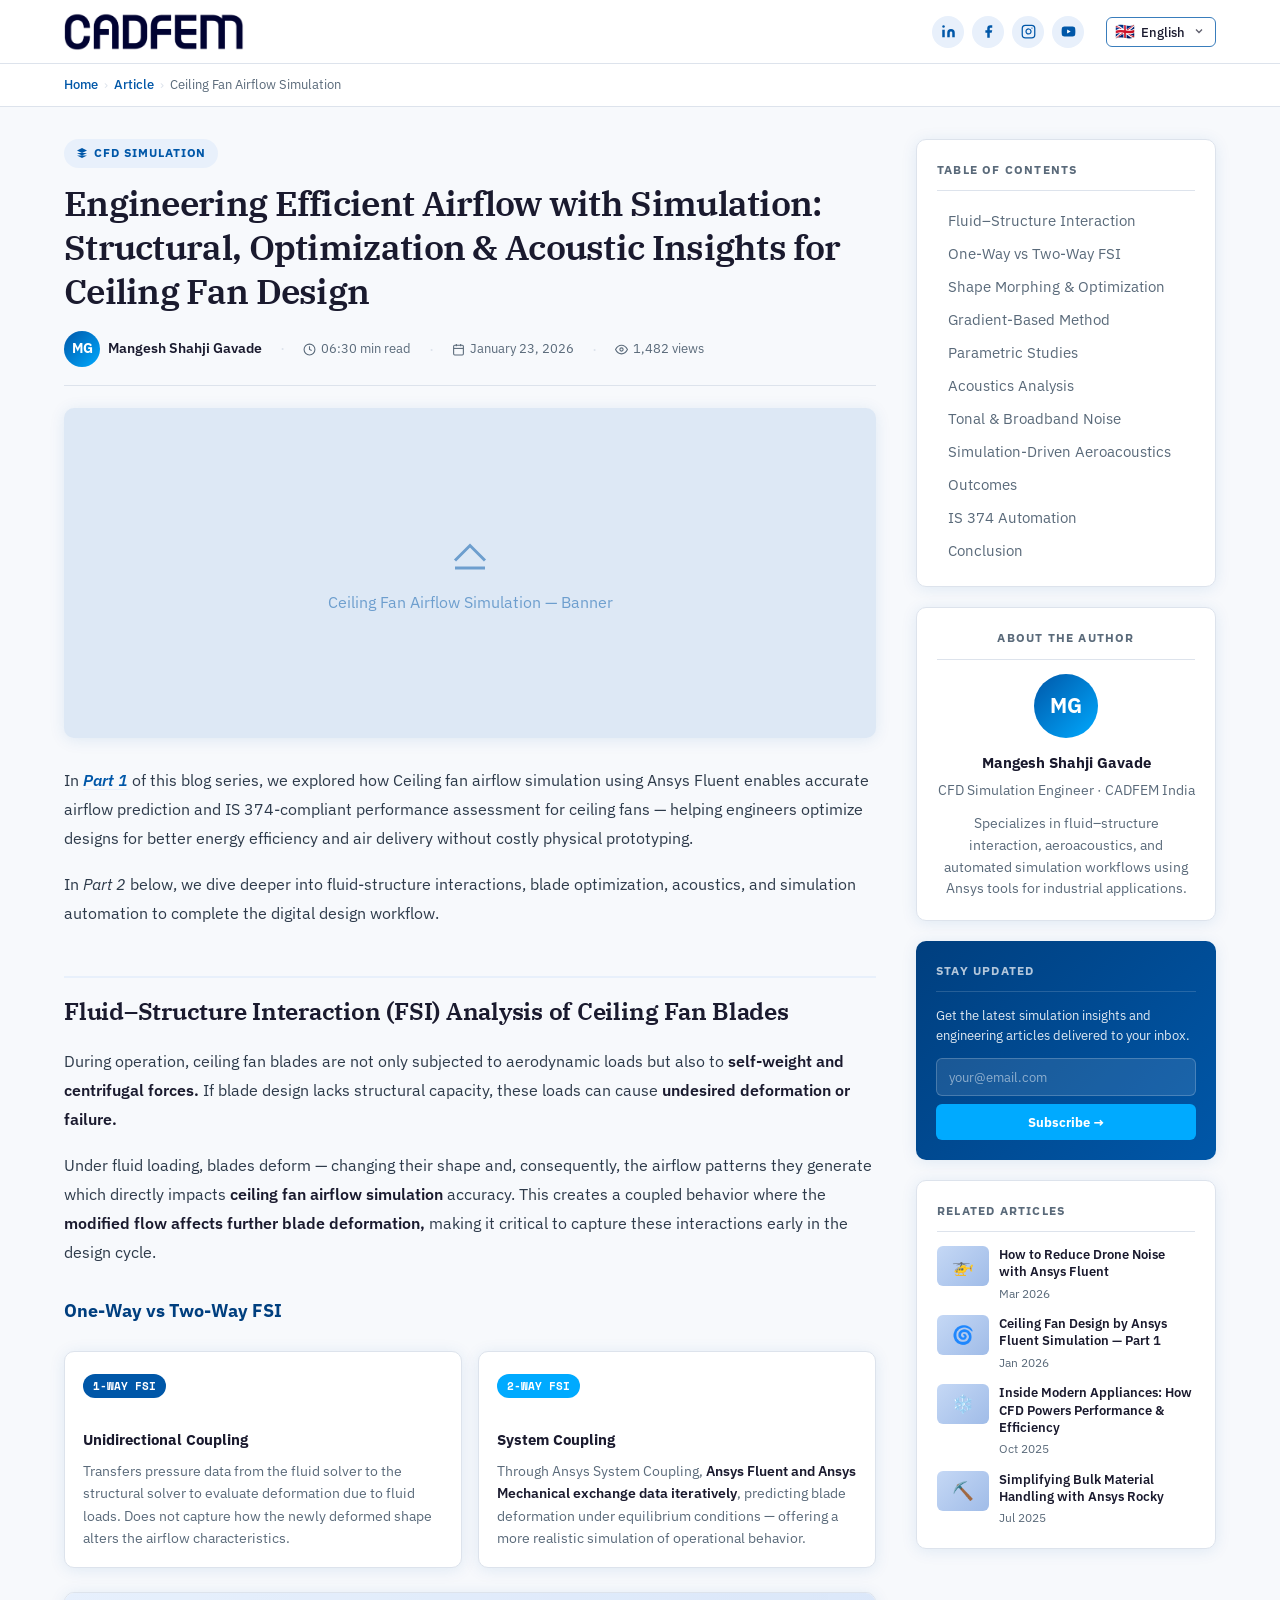
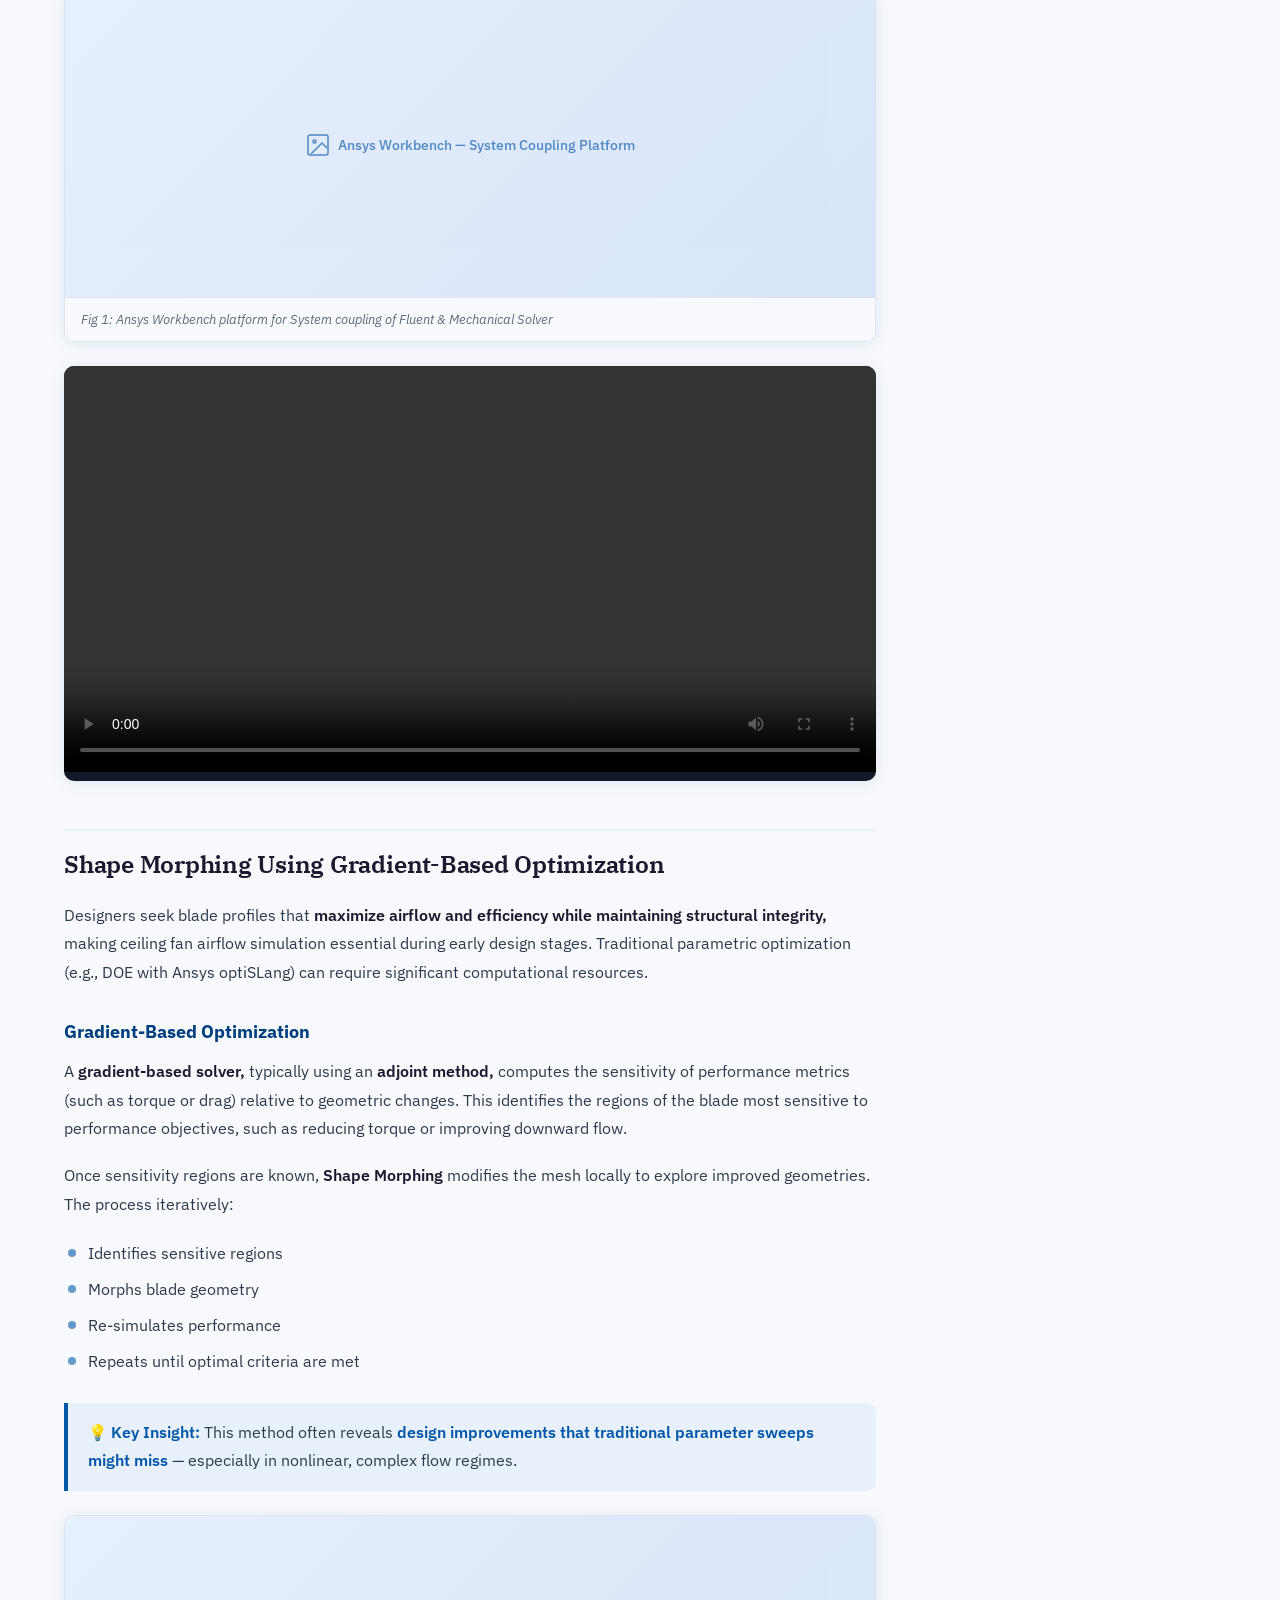
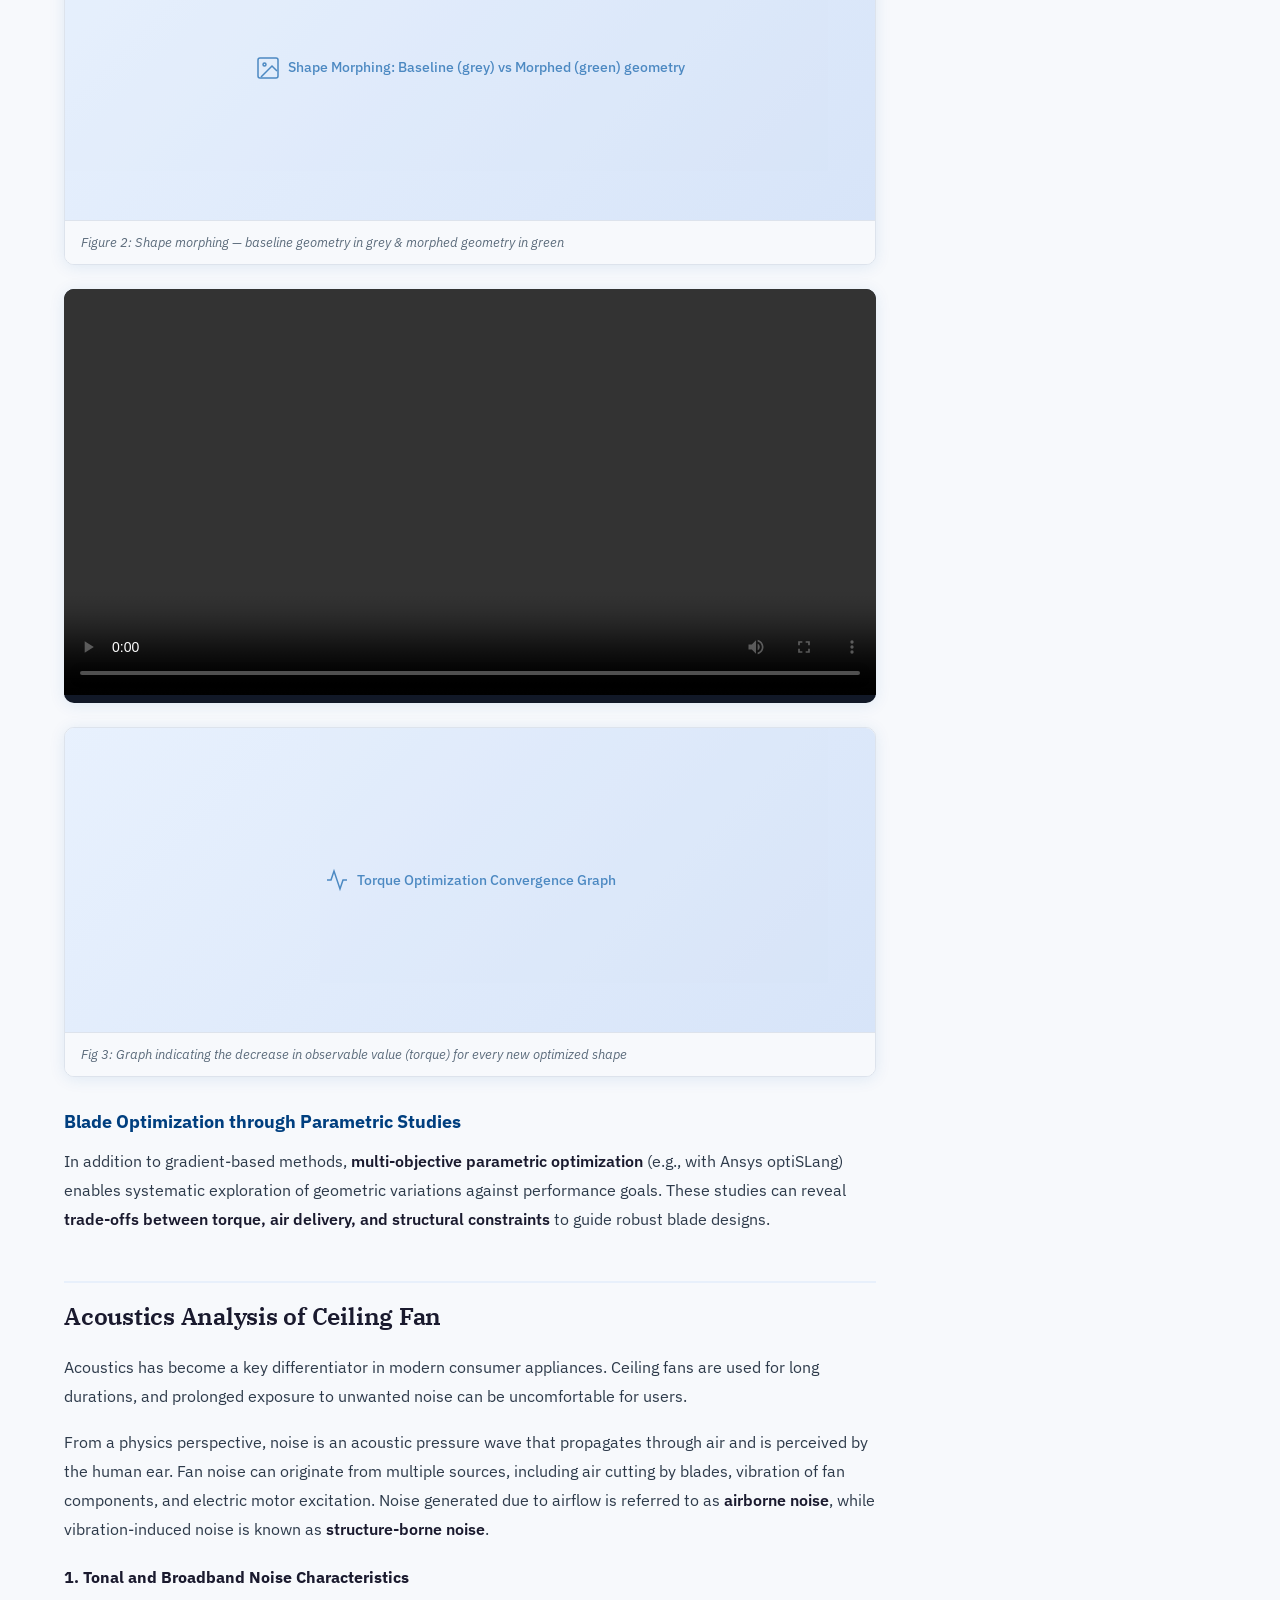
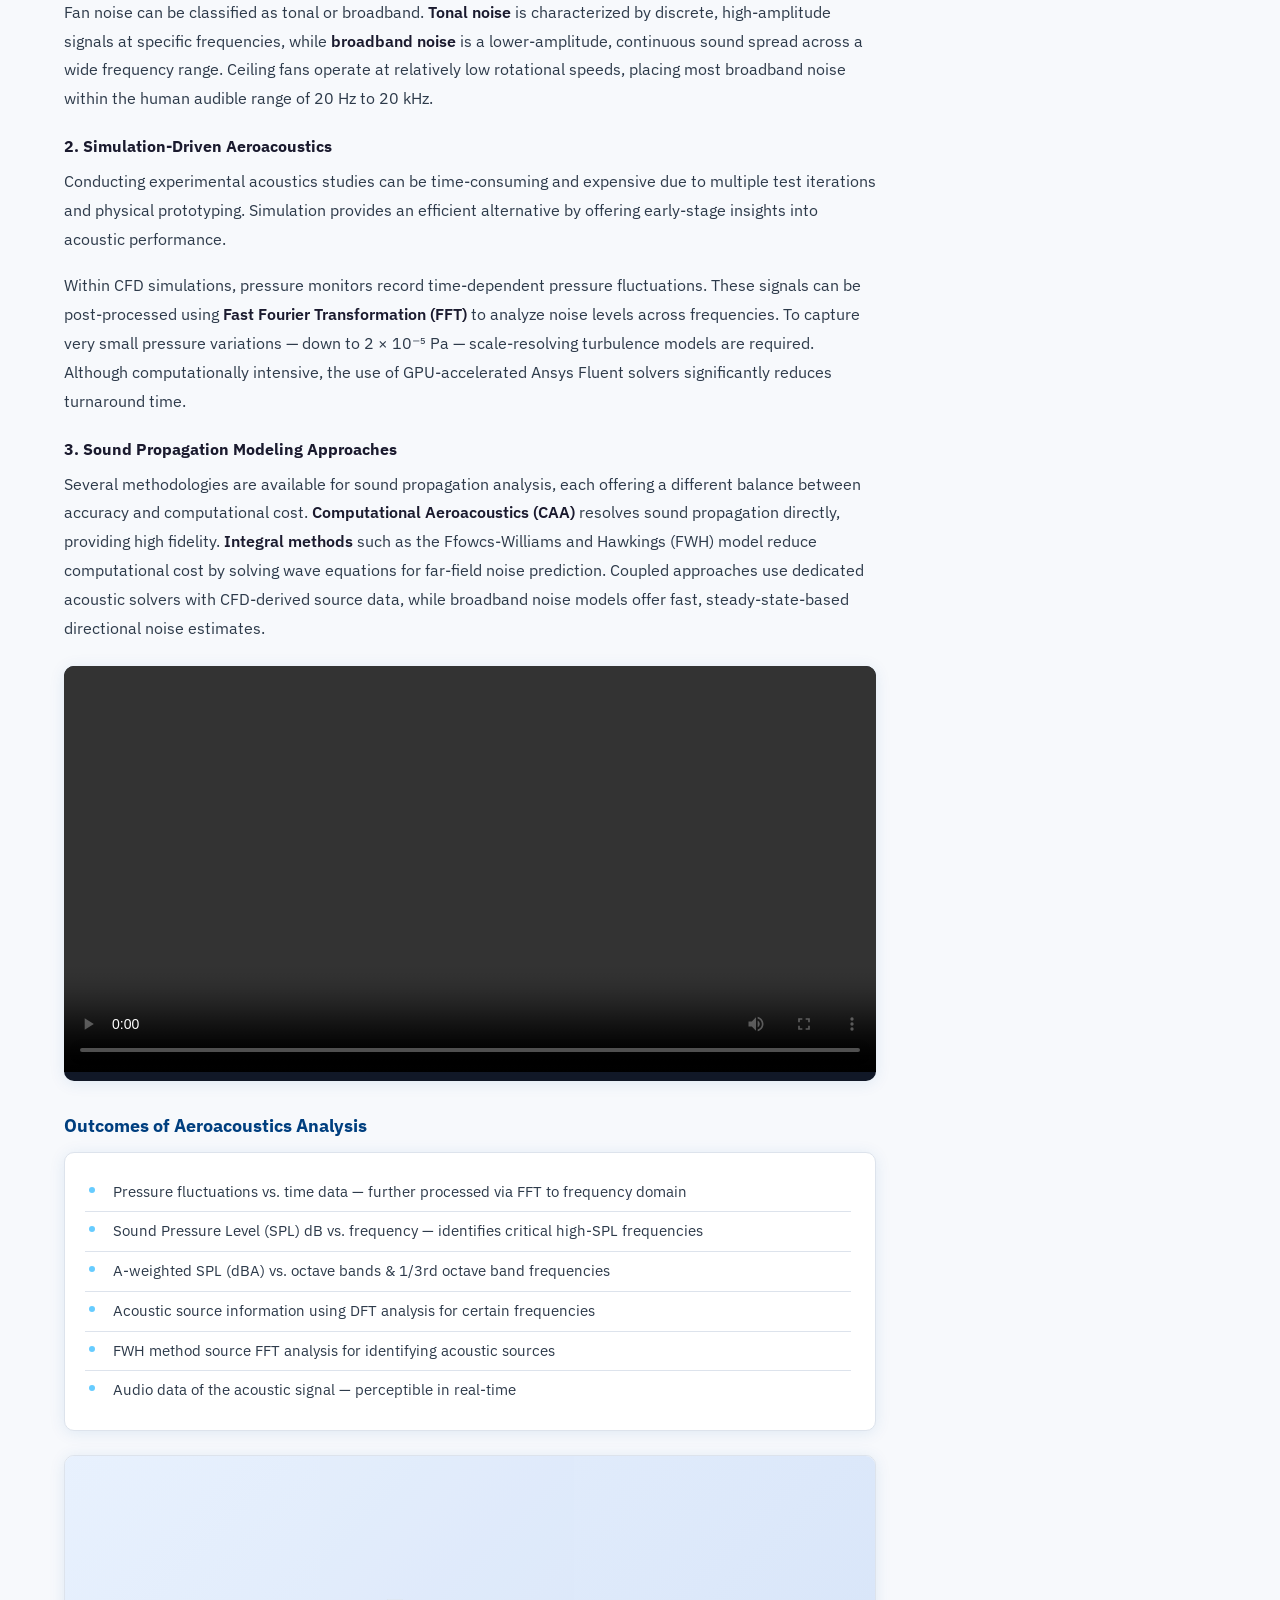
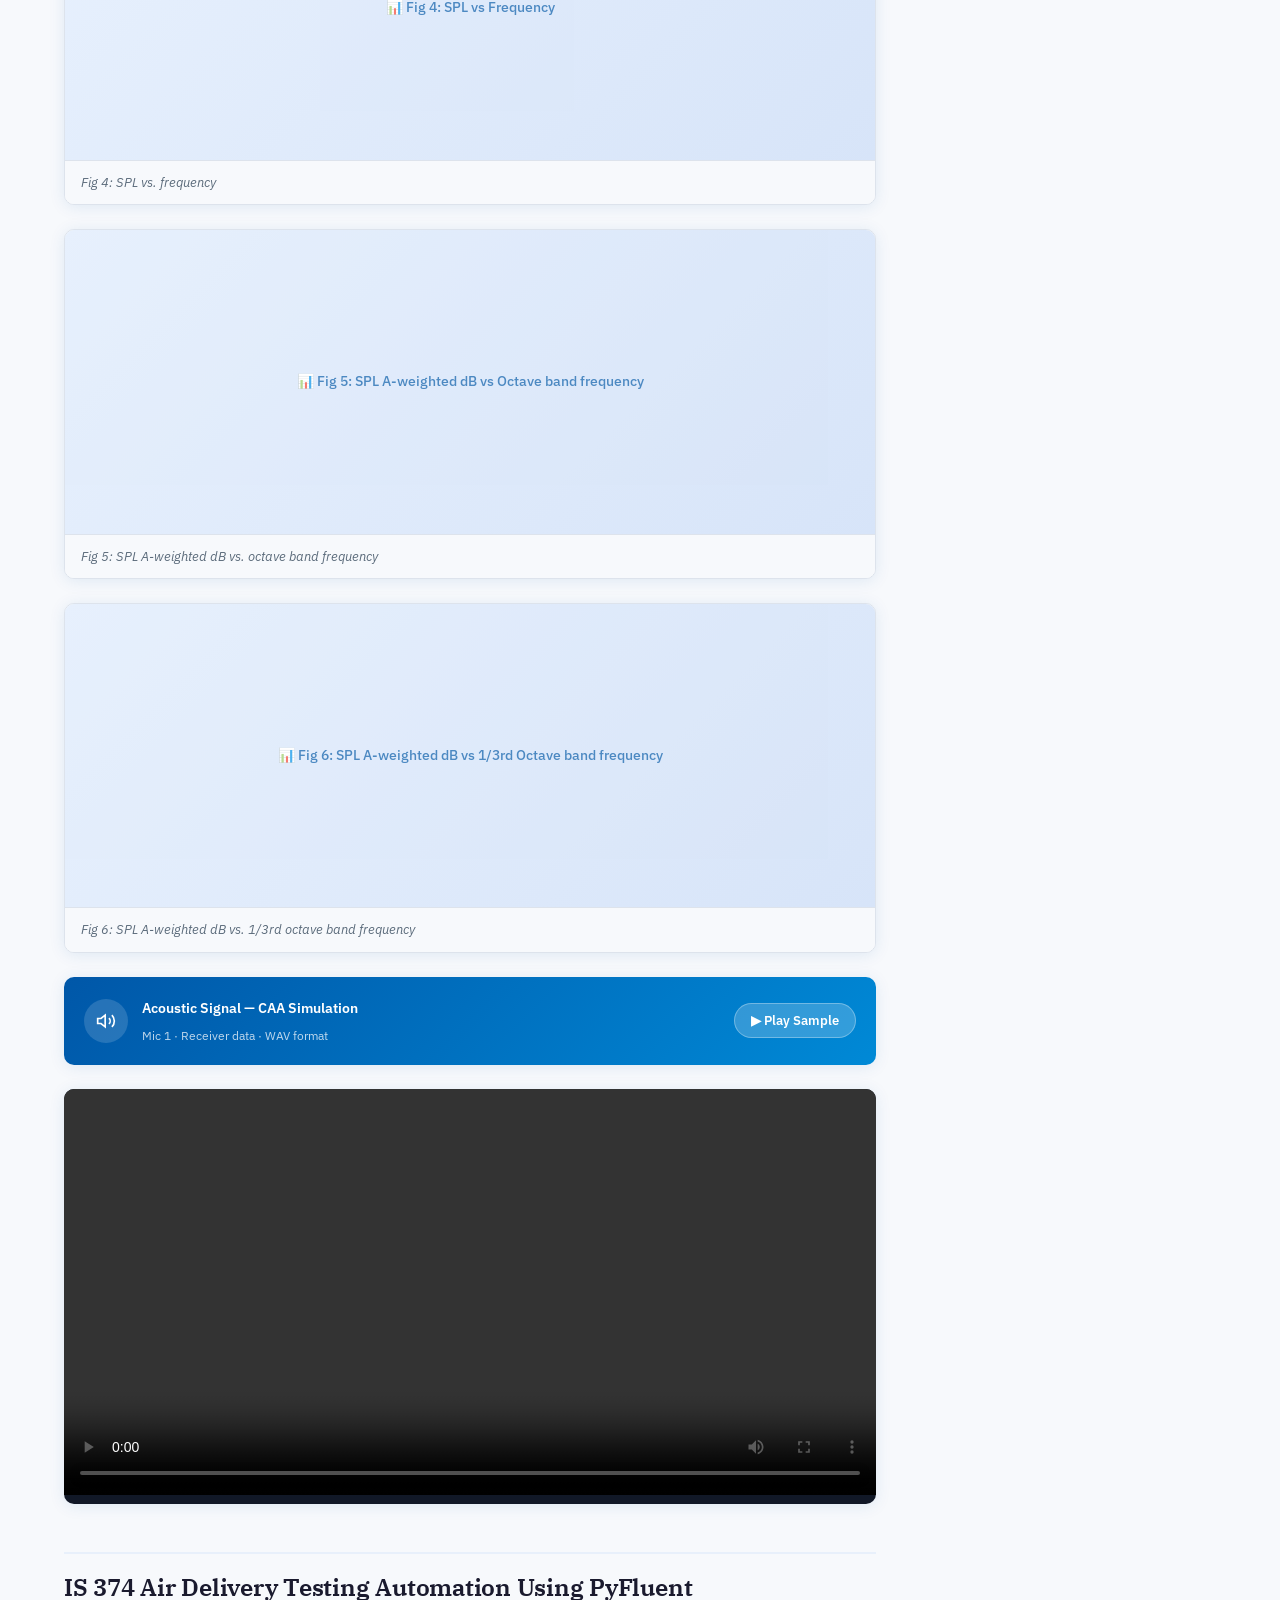
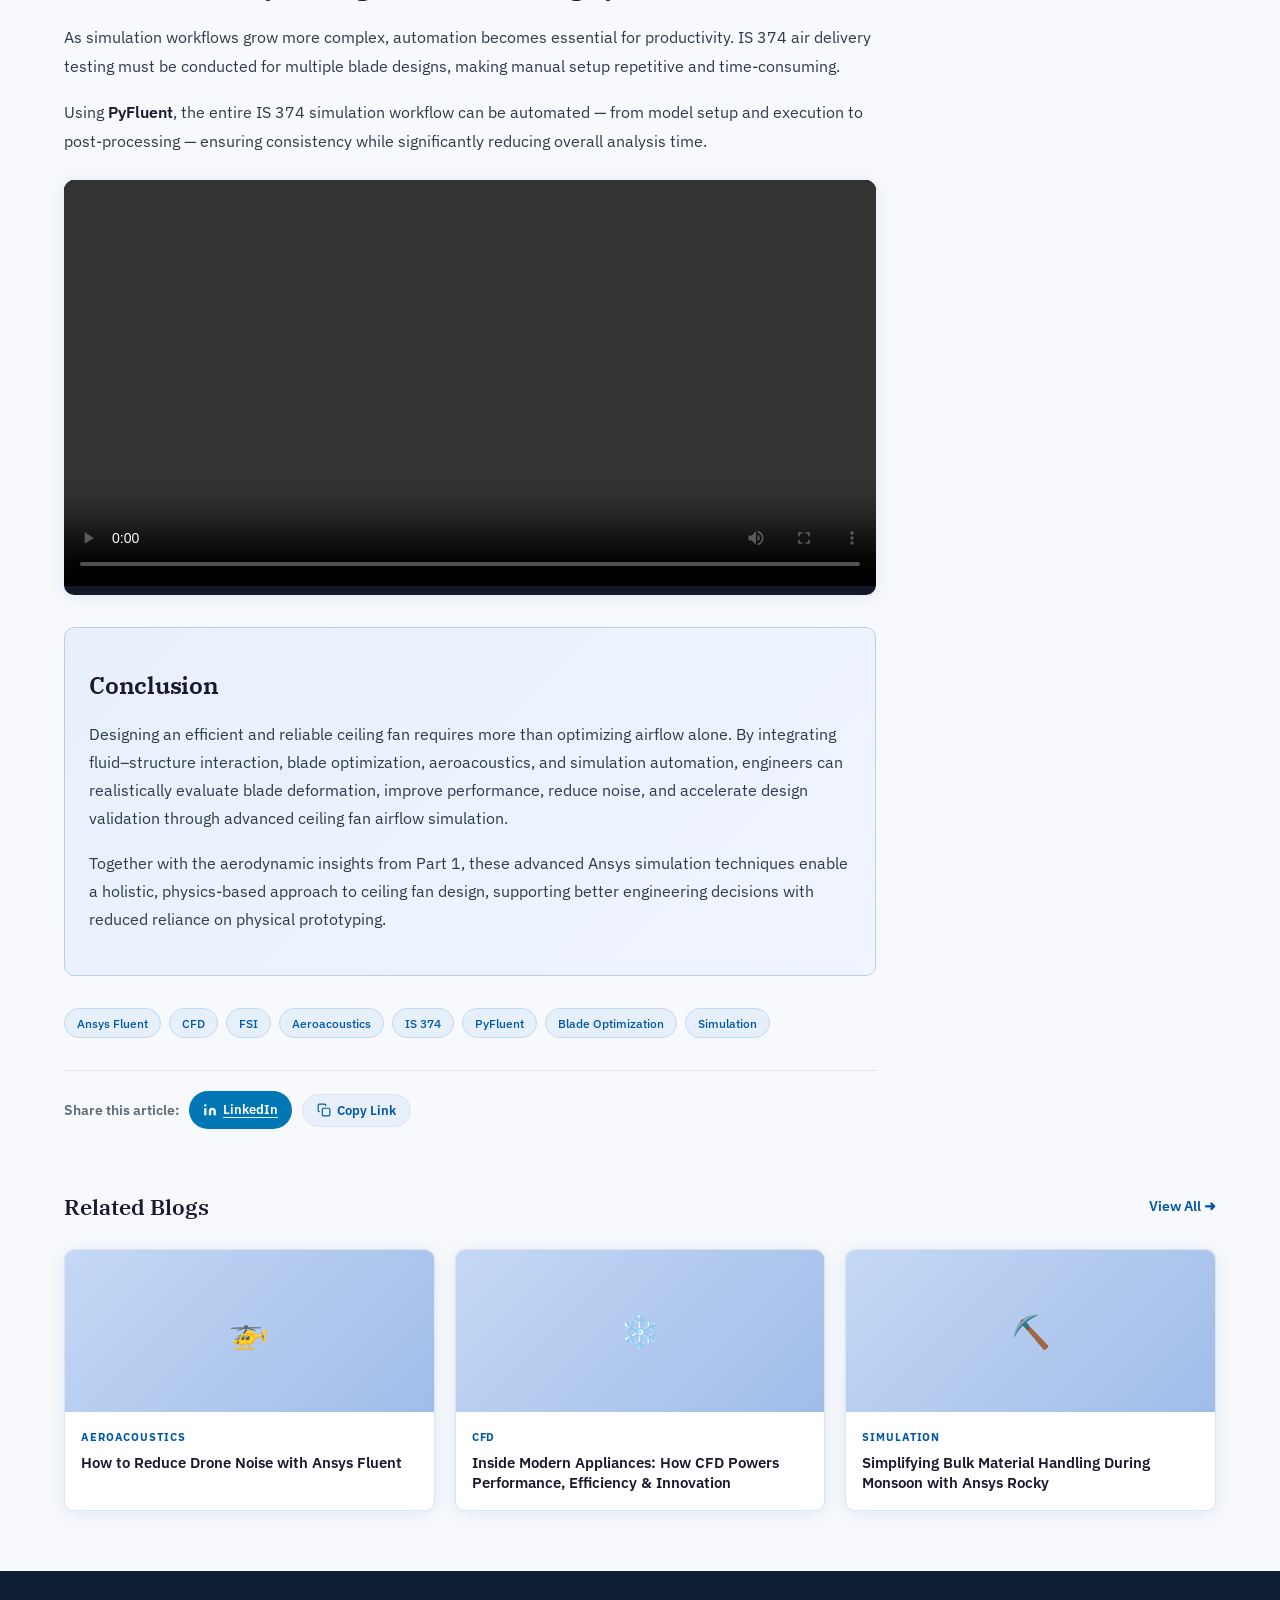
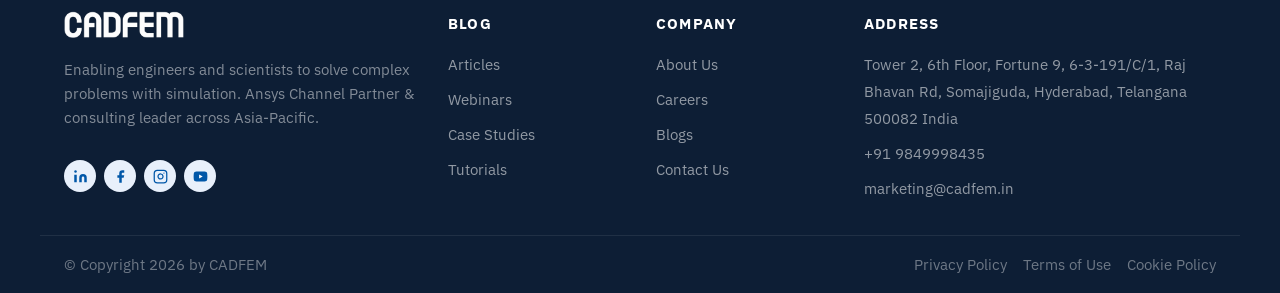
==== commit 89be2384: "changes in the language border" ====
--- a/index.html
+++ b/index.html
@@ -695,7 +695,7 @@
             <div class="footer-col">
                 <h4>Address</h4>
                 <ul>
-                    <li><a href="#">Tower 2, 6th Floor, Fortune 9, 6-3-191/C/1, Raj Bhavan Rd, Somajiguda,
+                    <li><a target="_blank" href="https://www.google.com/maps/search/Tower+2,+6th+Floor,+Fortune+9,+6-3-191%2FC%2F1,+Raj+Bhavan+Rd,+Somajiguda,+Hyderabad,+Telangana+500082+India/@17.4249496,78.4561109,17z/data=!3m1!4b1?entry=ttu&g_ep=EgoyMDI2MDMwOC4wIKXMDSoASAFQAw%3D%3D">Tower 2, 6th Floor, Fortune 9, 6-3-191/C/1, Raj Bhavan Rd, Somajiguda,
                             Hyderabad, Telangana 500082
                             India</a></li>
                     <li><a href="tel:+91 9849998435">+91 9849998435</a></li>
--- a/style.css
+++ b/style.css
@@ -1349,7 +1349,7 @@
 
         .lang-btn {
             display: flex;
-            align-items: center;
+            align-items: baseline;
             gap: 6px;
             background: rgba(255,255,255,0.08);
             border: 1px solid rgba(255,255,255,0.18);
@@ -1368,7 +1368,7 @@
 
         .lang-btn:hover {
             background: rgba(255,255,255,0.16);
-            border-color: rgba(255,255,255,0.35);
+            border-color: #397dbc9e;
         }
 
         .lang-btn .flag {
